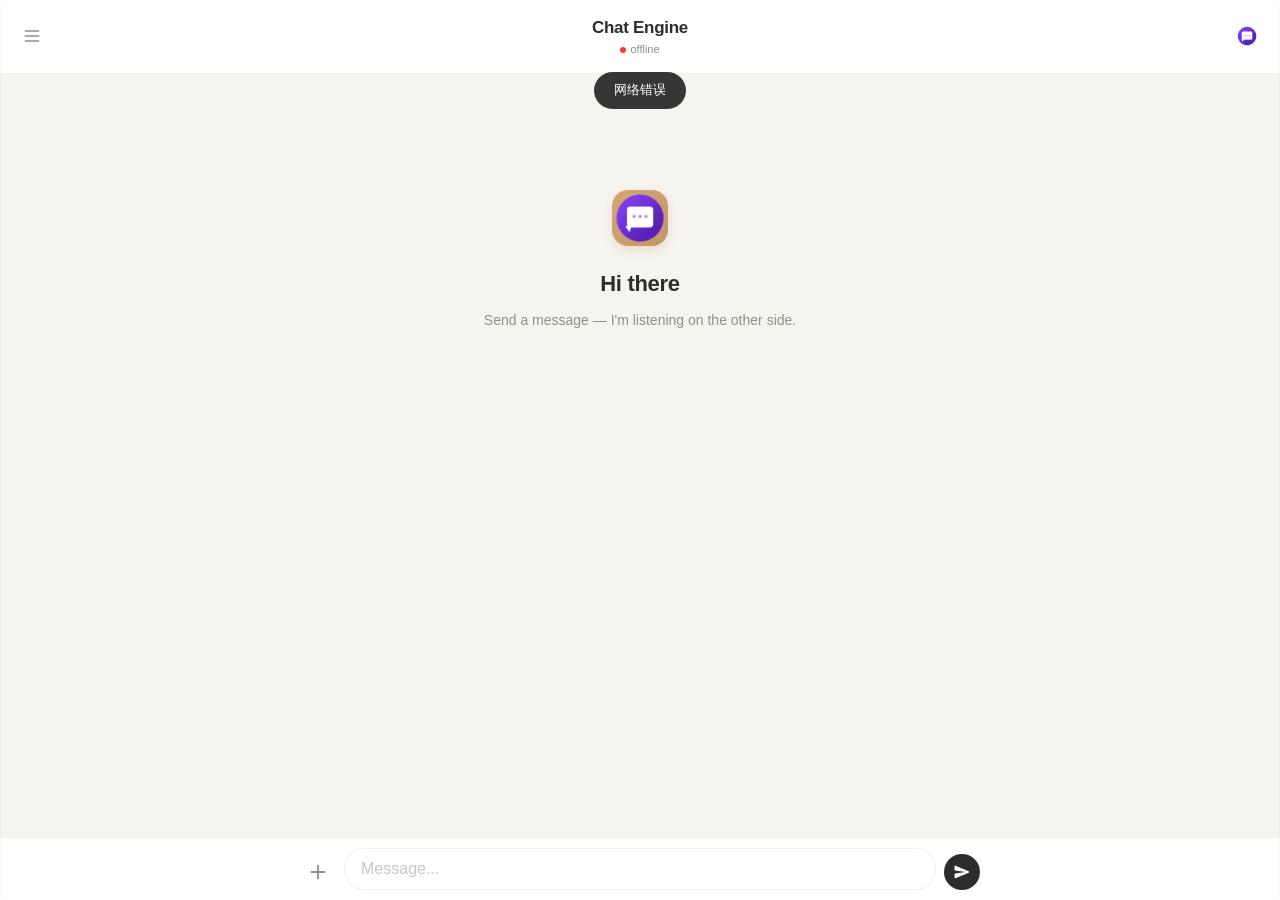
==== index.html @ cc0a8a28 "Chat Bridge: 统一记忆系统 + 双引擎聊天桥 - server.py: 双引擎(api/claude_mode) + 记忆引擎(embedding/向量召回/增量总结/边界推进) - me" ====
<!DOCTYPE html>
<html lang="zh-CN">

<head>
  <meta charset="UTF-8">
  <meta name="viewport" content="width=device-width, initial-scale=1.0, maximum-scale=1.0, user-scalable=0">
  <meta name="apple-mobile-web-app-capable" content="yes">
  <meta name="apple-mobile-web-app-status-bar-style" content="black-translucent">
  <title>Chat Engine</title>
  <link rel="apple-touch-icon" href="/logo.png">
  <link rel="icon" href="/logo.png" type="image/png">
  <link rel="apple-touch-icon" href="/logo.png">
  <style>
    :root {
      --bg: #f5f5f0;
      --surface: #ffffff;
      --border: rgba(0, 0, 0, 0.06);
      --text: #2d2d2d;
      --text-secondary: #8e8e93;
      --text-faint: #c7c7cc;
      --user-bubble: #d4a574;
      --user-text: #ffffff;
      --ai-bubble: #ffffff;
      --ai-text: #2d2d2d;
      --input-bg: #ffffff;
      --send-bg: #2d2d2d;
      --send-color: #ffffff;
      --shadow: 0 1px 3px rgba(0, 0, 0, 0.06);
      --radius: 20px;
      --font: -apple-system, BlinkMacSystemFont, "SF Pro Text", "Helvetica Neue", "PingFang SC", "Microsoft YaHei", sans-serif;
      --status-ok: #34c759;
      --status-off: #ff3b30;
      --menu-bg: rgba(255, 255, 255, 0.88);
    }

    [data-theme="dark"] {
      --bg: #0d0d15;
      --surface: #1a1a2e;
      --border: rgba(255, 255, 255, 0.08);
      --text: #f0f0f0;
      --text-secondary: #a0a0b0;
      --text-faint: #555570;
      --user-bubble: #4A4458;
      --user-text: #e0e0e0;
      --ai-bubble: #50378B;
      --ai-text: #ffffff;
      --input-bg: #1a1a2e;
      --send-bg: #50378B;
      --send-color: #ffffff;
      --shadow: 0 1px 3px rgba(0, 0, 0, 0.4);
      --status-ok: #a78bfa;
      --menu-bg: rgba(26, 26, 46, 0.85);
    }

    *,
    *::before,
    *::after {
      margin: 0;
      padding: 0;
      box-sizing: border-box;
    }

    ::-webkit-scrollbar {
      width: 0;
      height: 0;
    }

    html,
    body {
      height: 100%;
      overflow: hidden;
      background: var(--bg);
      color: var(--text);
      font-family: var(--font);
      font-size: 16px;
      line-height: 1.6;
      -webkit-font-smoothing: antialiased;
    }

    body {
      display: flex;
      flex-direction: column;
    }

    /* === TOP BAR === */
    .topbar {
      background: var(--surface);
      border-bottom: 0.5px solid var(--border);
      padding: 14px 16px;
      display: flex;
      align-items: center;
      gap: 12px;
      flex-shrink: 0;
      backdrop-filter: blur(20px);
    }

    .topbar-left,
    .topbar-right {
      display: flex;
      align-items: center;
      gap: 4px;
      min-width: 72px;
    }

    .topbar-right {
      justify-content: flex-end;
    }

    .topbar-center {
      flex: 1;
      text-align: center;
    }

    .topbar-title {
      font-size: 17px;
      font-weight: 600;
      letter-spacing: -0.3px;
    }

    .topbar-status {
      font-size: 11px;
      color: var(--text-secondary);
      display: flex;
      align-items: center;
      justify-content: center;
      gap: 4px;
    }

    .status-dot {
      width: 6px;
      height: 6px;
      border-radius: 50%;
      background: var(--status-ok);
      transition: background 0.3s;
    }

    .status-dot.offline {
      background: var(--status-off);
    }

    .topbar-btn {
      background: none;
      border: none;
      font-size: 18px;
      cursor: pointer;
      color: var(--text-secondary);
      padding: 6px;
      border-radius: 8px;
      transition: background 0.15s;
      display: flex;
      align-items: center;
      justify-content: center;
    }

    .topbar-btn:hover {
      background: var(--border);
    }

    /* === CHAT === */
    .chat-scroll {
      flex: 1;
      overflow-y: auto;
      padding: 16px 16px 108px;
      -webkit-overflow-scrolling: touch;
    }

    .chat-container {
      max-width: 680px;
      margin: 0 auto;
      display: flex;
      flex-direction: column;
      gap: 16px;
    }

    /* === MESSAGES === */
    .msg {
      display: flex;
      flex-direction: column;
      animation: fadeIn 0.25s ease;
    }

    .msg-user {
      align-items: flex-end;
    }

    .msg-ai {
      align-items: flex-start;
    }

    .msg-bubble {
      max-width: 82%;
      padding: 12px 16px;
      font-size: 15px;
      line-height: 1.65;
      word-break: break-word;
      white-space: pre-wrap;
    }

    .msg-user .msg-bubble {
      background: var(--user-bubble);
      color: var(--user-text);
      border-radius: var(--radius) var(--radius) 6px var(--radius);
      box-shadow: var(--shadow);
    }

    .msg-ai .msg-bubble {
      background: var(--ai-bubble);
      color: var(--ai-text);
      border-radius: var(--radius) var(--radius) var(--radius) 6px;
      box-shadow: var(--shadow);
    }

    .msg-ai .msg-bubble p {
      margin-bottom: 10px;
    }

    .msg-ai .msg-bubble p:last-child {
      margin-bottom: 0;
    }

    .msg-ai .msg-bubble code {
      background: rgba(0, 0, 0, 0.06);
      padding: 2px 6px;
      border-radius: 4px;
      font-size: 0.9em;
      font-family: "SF Mono", "Cascadia Code", "Fira Code", monospace;
    }

    .msg-ai .msg-bubble pre {
      background: rgba(0, 0, 0, 0.06);
      padding: 10px 14px;
      border-radius: 10px;
      overflow-x: auto;
      margin: 10px 0;
      font-size: 0.88em;
    }

    .msg-ai .msg-bubble pre code {
      background: none;
      padding: 0;
      font-size: inherit;
    }

    .msg-ai .msg-bubble a {
      color: var(--user-bubble);
      text-decoration: underline;
    }

    .msg-ai .msg-bubble strong {
      font-weight: 600;
    }

    .msg-ai .msg-bubble em {
      font-style: italic;
    }

    .msg-ai .msg-bubble del {
      opacity: 0.5;
    }

    .msg-ai .msg-bubble ul,
    .msg-ai .msg-bubble ol {
      margin: 6px 0;
      padding-left: 1.6em;
    }

    .msg-ai .msg-bubble li {
      margin: 2px 0;
    }

    .msg-ai .msg-bubble blockquote {
      border-left: 3px solid var(--text-faint);
      margin: 8px 0;
      padding: 4px 12px;
      color: var(--text-secondary);
    }

    .msg-ai .msg-bubble hr {
      border: none;
      border-top: 1px solid var(--border);
      margin: 12px 0;
    }

    [data-theme="dark"] .msg-ai .msg-bubble code,
    [data-theme="dark"] .msg-ai .msg-bubble pre {
      background: rgba(255, 255, 255, 0.06);
    }

    .msg-time {
      font-size: 11px;
      color: var(--text-faint);
      margin-top: 4px;
      padding: 0 4px;
    }

    .msg-proactive .msg-bubble {
      border-left: 3px solid var(--user-bubble);
    }

    /* === TYPING === */
    .typing {
      display: none;
      align-items: flex-start;
    }

    .typing.show {
      display: flex;
    }

    .typing-dots {
      background: var(--ai-bubble);
      border-radius: var(--radius);
      padding: 14px 20px;
      box-shadow: var(--shadow);
      display: flex;
      gap: 5px;
      align-items: center;
    }

    .typing-dot {
      width: 7px;
      height: 7px;
      background: var(--text-faint);
      border-radius: 50%;
      animation: bounce 1.2s ease-in-out infinite;
    }

    .typing-dot:nth-child(2) {
      animation-delay: 0.15s;
    }

    .typing-dot:nth-child(3) {
      animation-delay: 0.3s;
    }

    @keyframes bounce {

      0%,
      60%,
      100% {
        transform: translateY(0);
        opacity: 0.4;
      }

      30% {
        transform: translateY(-4px);
        opacity: 1;
      }
    }

    @keyframes fadeIn {
      from {
        opacity: 0;
        transform: translateY(6px);
      }

      to {
        opacity: 1;
        transform: translateY(0);
      }
    }

    /* === WELCOME === */
    .welcome {
      display: flex;
      flex-direction: column;
      align-items: center;
      justify-content: center;
      padding: 100px 20px 0;
      text-align: center;
    }

    .welcome-icon {
      width: 56px;
      height: 56px;
      background: linear-gradient(135deg, #d4a574, #c4956a);
      border-radius: 16px;
      display: flex;
      align-items: center;
      justify-content: center;
      margin-bottom: 20px;
      box-shadow: 0 4px 12px rgba(212, 165, 116, 0.3);
    }

    .welcome-icon svg {
      width: 28px;
      height: 28px;
      fill: #fff;
    }

    .welcome-title {
      font-size: 22px;
      font-weight: 600;
      margin-bottom: 8px;
      letter-spacing: -0.3px;
    }

    .welcome-hint {
      font-size: 14px;
      color: var(--text-secondary);
      line-height: 1.6;
    }

    /* === BOTTOM BAR === */
    .bottom-bar {
      position: fixed;
      bottom: 0;
      left: 0;
      right: 0;
      background: var(--surface);
      border-top: 0.5px solid var(--border);
      padding: 10px 12px;
      padding-bottom: max(10px, env(safe-area-inset-bottom));
      backdrop-filter: blur(20px);
    }

    .input-row {
      display: flex;
      align-items: flex-end;
      gap: 8px;
      max-width: 680px;
      margin: 0 auto;
    }

    .input-wrap {
      flex: 1;
      background: var(--input-bg);
      border: 1px solid var(--border);
      border-radius: 20px;
      padding: 8px 16px;
      display: flex;
      flex-direction: column;
    }

    .input-wrap textarea {
      flex: 1;
      background: transparent;
      color: var(--text);
      border: none;
      font-family: var(--font);
      font-size: 16px;
      line-height: 1.5;
      resize: none;
      min-height: 24px;
      max-height: 120px;
      outline: none;
    }

    .input-wrap textarea::placeholder {
      color: var(--text-faint);
    }

    /* Buttons in Input Row */
    .btn-plus,
    .btn-send {
      width: 36px;
      height: 36px;
      border-radius: 50%;
      border: none;
      cursor: pointer;
      display: flex;
      align-items: center;
      justify-content: center;
      flex-shrink: 0;
      transition: opacity 0.15s, transform 0.1s;
    }

    .btn-plus {
      background: none;
      color: var(--text-secondary);
    }

    .btn-plus:active {
      transform: scale(0.9);
    }

    .btn-send {
      background: var(--send-bg);
    }

    .btn-send:active {
      transform: scale(0.92);
    }

    .btn-send:disabled {
      opacity: 0.3;
    }

    .btn-send svg {
      width: 18px;
      height: 18px;
      fill: var(--send-color);
    }

    /* Image preview in input */
    .preview-box {
      display: none;
      position: relative;
      margin-bottom: 8px;
      width: max-content;
    }

    .preview-box img {
      max-height: 80px;
      border-radius: 10px;
      border: 1px solid var(--border);
      box-shadow: var(--shadow);
    }

    .preview-rm {
      position: absolute;
      top: -8px;
      right: -8px;
      background: var(--status-off);
      color: #fff;
      width: 22px;
      height: 22px;
      border-radius: 50%;
      font-size: 14px;
      display: flex;
      align-items: center;
      justify-content: center;
      cursor: pointer;
      font-weight: bold;
    }

    /* Image in message bubble */
    .msg-img {
      max-width: 100%;
      border-radius: 8px;
      margin-bottom: 8px;
      display: block;
      box-shadow: var(--shadow);
    }

    /* === TOAST === */
    .toast {
      position: fixed;
      top: 72px;
      left: 50%;
      transform: translateX(-50%);
      background: rgba(0, 0, 0, 0.78);
      color: #fff;
      padding: 8px 20px;
      border-radius: 20px;
      font-size: 13px;
      font-weight: 500;
      opacity: 0;
      transition: opacity 0.3s;
      pointer-events: none;
      z-index: 100;
      backdrop-filter: blur(8px);
    }

    .toast.show {
      opacity: 1;
    }

    @media (max-width: 480px) {
      .chat-scroll {
        padding: 12px 10px 108px;
      }

      .msg-bubble {
        max-width: 88%;
      }

      .bottom-bar {
        padding: 8px 10px;
        padding-bottom: max(8px, env(safe-area-inset-bottom));
      }
    }

    /* === LONG PRESS & CONTEXT MENU === */
    .msg-bubble {
      -webkit-user-select: none;
      user-select: none;
    }

    .msg-bubble a,
    .edit-area {
      -webkit-user-select: auto;
      user-select: auto;
    }

    @keyframes shake {

      0%,
      100% {
        transform: rotate(0deg);
      }

      20% {
        transform: rotate(-1.5deg);
      }

      40% {
        transform: rotate(1.5deg);
      }

      60% {
        transform: rotate(-1deg);
      }

      80% {
        transform: rotate(1deg);
      }
    }

    .msg-shaking .msg-bubble {
      animation: shake 0.4s ease;
    }

    .ctx-overlay {
      position: fixed;
      top: 0;
      left: 0;
      right: 0;
      bottom: 0;
      background: rgba(0, 0, 0, 0.3);
      backdrop-filter: blur(8px);
      -webkit-backdrop-filter: blur(8px);
      z-index: 500;
      animation: fadeIn 0.2s ease;
    }

    .ctx-menu {
      position: fixed;
      z-index: 501;
      background: var(--menu-bg);
      border-radius: 14px;
      box-shadow: 0 8px 40px rgba(0, 0, 0, 0.25);
      overflow: hidden;
      min-width: 160px;
      animation: ctxPopIn 0.2s ease;
      backdrop-filter: blur(20px);
      -webkit-backdrop-filter: blur(20px);
    }

    @keyframes ctxPopIn {
      from {
        opacity: 0;
        transform: scale(0.9);
      }

      to {
        opacity: 1;
        transform: scale(1);
      }
    }

    .ctx-menu-item {
      padding: 14px 20px;
      font-size: 15px;
      color: var(--text);
      cursor: pointer;
      display: flex;
      align-items: center;
      gap: 12px;
      border-bottom: 0.5px solid var(--border);
      transition: background 0.1s;
    }

    .ctx-menu-item:last-child {
      border-bottom: none;
    }

    .ctx-menu-item:active {
      background: var(--border);
    }

    .ctx-menu-item.destructive {
      color: #ff3b30;
    }

    .ctx-menu-item .ctx-icon {
      display: none;
    }

    /* === INLINE EDIT === */
    .msg-editing .msg-bubble {
      padding: 0;
      background: transparent !important;
      box-shadow: none !important;
      max-width: 88%;
    }

    .edit-area {
      width: 100%;
      background: var(--input-bg);
      border: 2px solid var(--ai-bubble);
      border-radius: 14px;
      padding: 10px 14px;
      font-family: var(--font);
      font-size: 15px;
      color: var(--text);
      resize: none;
      outline: none;
      min-height: 48px;
      line-height: 1.5;
    }

    .edit-actions {
      display: flex;
      gap: 8px;
      margin-top: 8px;
      justify-content: flex-end;
    }

    .edit-actions button {
      padding: 7px 18px;
      border-radius: 16px;
      border: none;
      font-size: 13px;
      font-weight: 600;
      cursor: pointer;
      transition: opacity 0.15s;
    }

    .edit-actions button:active {
      opacity: 0.7;
    }

    .edit-btn-save {
      background: var(--ai-bubble);
      color: #fff;
    }

    .edit-btn-cancel {
      background: var(--border);
      color: var(--text);
    }

    /* === DELETE ANIMATION === */
    .msg-deleting {
      animation: msgDelete 0.3s ease forwards;
      pointer-events: none;
    }

    @keyframes msgDelete {
      to {
        opacity: 0;
        transform: translateX(-30px) scale(0.95);
        max-height: 0;
        margin: 0;
        padding: 0;
        overflow: hidden;
      }
    }

    /* === DARK MODE OVERRIDES FOR PURPLE THEME === */
    [data-theme="dark"] .welcome-icon {
      background: linear-gradient(135deg, #7c3aed, #5b21b6);
      box-shadow: 0 4px 12px rgba(124, 58, 237, 0.3);
    }

    [data-theme="dark"] #notify-banner {
      background: var(--ai-bubble);
      box-shadow: 0 4px 16px rgba(124, 58, 237, 0.4);
    }

    [data-theme="dark"] .msg-proactive .msg-bubble {
      border-left-color: #a78bfa;
    }

    /* === 抽屉 / 弹层 === */
    .drawer-mask {
      position: fixed; inset: 0; background: rgba(0,0,0,0.35);
      opacity: 0; visibility: hidden; transition: opacity 0.25s;
      z-index: 300;
    }
    .sheet-mask {
      position: fixed; inset: 0; background: rgba(0,0,0,0.35);
      opacity: 0; visibility: hidden; transition: opacity 0.25s;
      z-index: 310;
    }
    .drawer-mask.show, .sheet-mask.show { opacity: 1; visibility: visible; }

    .drawer {
      position: fixed; top: 0; bottom: 0; width: 78%; max-width: 320px;
      background: var(--surface); z-index: 301;
      display: flex; flex-direction: column;
      transition: transform 0.28s ease;
      box-shadow: var(--shadow);
    }
    .drawer-left { left: 0; transform: translateX(-100%); }
    .drawer-left.show { transform: translateX(0); }
    .drawer-right { right: 0; transform: translateX(100%); padding: 16px; overflow-y: auto; }
    .drawer-right.show { transform: translateX(0); }

    .drawer-header {
      display: flex; align-items: center; gap: 8px;
      padding: 14px 12px; border-bottom: 0.5px solid var(--border);
    }
    .drawer-select {
      flex: 1; padding: 8px 10px; border-radius: 10px; border: none;
      background: var(--bg); color: var(--text); font-size: 14px;
    }
    .drawer-icon-btn {
      background: var(--bg); border: none; border-radius: 8px; padding: 6px;
      color: var(--text-secondary); cursor: pointer; display: flex; align-items: center;
    }
    .drawer-list { flex: 1; overflow-y: auto; padding: 4px 0; }
    .session-item {
      display: flex; align-items: center; gap: 10px; padding: 10px 12px;
      cursor: pointer; border-radius: 10px; margin: 2px 6px;
    }
    .session-item:hover { background: var(--bg); }
    .session-item.active { background: var(--bg); }
    .session-item img { width: 40px; height: 40px; border-radius: 50%; object-fit: cover; flex-shrink: 0; }
    .session-item-text { flex: 1; min-width: 0; }
    .session-item-name { font-size: 14px; font-weight: 600; }
    .session-kebab {
      background: none; border: none; color: var(--text-faint); cursor: pointer;
      padding: 6px 2px; flex-shrink: 0; display: flex; align-items: center;
      font-size: 18px; letter-spacing: 1px; line-height: 1;
    }
    .session-kebab:active { color: var(--text); }
    .action-sheet-mask {
      position: fixed; inset: 0; background: rgba(0,0,0,0.4);
      z-index: 600; opacity: 0; visibility: hidden; transition: opacity 0.2s;
    }
    .action-sheet-mask.show { opacity: 1; visibility: visible; }
    .action-sheet {
      position: fixed; left: 10px; right: 10px; bottom: 10px;
      z-index: 601; transform: translateY(100%); transition: transform 0.28s ease;
      pointer-events: none;
    }
    .action-sheet.show { transform: translateY(0); pointer-events: auto; }
    .action-sheet-group {
      background: var(--menu-bg); backdrop-filter: blur(20px); -webkit-backdrop-filter: blur(20px);
      border-radius: 14px; overflow: hidden; margin-bottom: 8px;
    }
    .action-sheet-item {
      padding: 16px; text-align: center; font-size: 17px; cursor: pointer;
      color: var(--text); border-bottom: 0.5px solid var(--border);
    }
    .action-sheet-item:last-child { border-bottom: none; }
    .action-sheet-item:active { background: var(--border); }
    .action-sheet-item.destructive { color: #ff3b30; }
    .action-sheet-cancel {
      background: var(--surface); border-radius: 14px;
      padding: 16px; text-align: center; font-size: 17px; font-weight: 600;
      cursor: pointer; color: var(--text);
    }
    .action-sheet-cancel:active { background: var(--border); }
    .session-item-preview { font-size: 12px; color: var(--text-secondary); white-space: nowrap; overflow: hidden; text-overflow: ellipsis; }
    .drawer-footer {
      display: flex; gap: 8px; padding: 12px; border-top: 0.5px solid var(--border);
    }

    .drawer-right-header {
      display: flex; align-items: center; gap: 10px; padding-bottom: 14px;
      border-bottom: 0.5px solid var(--border); margin-bottom: 8px;
    }
    .drawer-right-header img { width: 44px; height: 44px; border-radius: 50%; object-fit: cover; }
    .rp-name { flex: 1; font-size: 16px; font-weight: 600; }

    .drawer-section-title {
      font-size: 12px; color: var(--text-secondary); margin: 14px 4px 4px;
    }
    .drawer-row {
      display: flex; align-items: center; justify-content: space-between;
      padding: 12px 10px; border-radius: 10px; cursor: pointer; font-size: 14px;
    }
    .drawer-row:hover { background: var(--bg); }
    .drawer-row-val { color: var(--text-secondary); font-size: 13px; max-width: 140px; white-space: nowrap; overflow: hidden; text-overflow: ellipsis; }

    .sheet {
      position: fixed; left: 0; right: 0; bottom: 0; max-height: 75vh;
      background: var(--surface); border-radius: 20px 20px 0 0;
      z-index: 312; padding: 10px 18px 22px;
      transform: translateY(100%); transition: transform 0.28s ease;
      display: flex; flex-direction: column; overflow: hidden;
    }
    .sheet.show { transform: translateY(0); }
    .sheet-handle { width: 36px; height: 4px; background: var(--border); border-radius: 4px; margin: 4px auto 12px; }
    .sheet-title { font-size: 15px; font-weight: 600; margin-bottom: 10px; }
    .sheet-list { overflow-y: auto; flex: 1; }
    .sheet-option {
      display: flex; align-items: center; justify-content: space-between;
      padding: 12px 8px; border-radius: 10px; cursor: pointer;
    }
    .sheet-option:hover { background: var(--bg); }
    .sheet-option.selected { background: var(--bg); color: var(--user-bubble); font-weight: 600; }
    .sheet-option-name { display: flex; align-items: center; gap: 10px; }
    .sheet-option-name img {
      width: 32px; height: 32px; border-radius: 50%; object-fit: cover;
      pointer-events: none; -webkit-touch-callout: none; -webkit-user-drag: none; user-select: none;
    }
    .sheet-edit-pencil {
      background: none; border: none; color: var(--text-secondary); cursor: pointer; padding: 6px;
    }
    .sheet-new-btn {
      margin-top: 10px; padding: 10px; border: none; border-radius: 12px;
      background: var(--bg); color: var(--text); font-size: 14px; cursor: pointer;
    }
    .sheet-input, .sheet-textarea {
      width: 100%; border: 1px solid var(--border); border-radius: 10px; padding: 10px;
      background: var(--input-bg); color: var(--text); font-size: 14px; margin-bottom: 10px;
      font-family: var(--font);
    }
    .sheet-textarea { min-height: 140px; resize: vertical; flex: 1; }
    .sheet-edit-actions { display: flex; gap: 10px; margin-top: 10px; }
    .sheet-edit-actions button { flex: 1; padding: 10px; border-radius: 10px; border: none; font-size: 14px; cursor: pointer; }
    .sheet-section-label { font-size: 12px; color: var(--text-secondary); margin: 8px 0 4px; }
  </style>
</head>

<body>

  <div class="topbar">
    <div class="topbar-left">
      <button class="topbar-btn" id="btn-drawer-left" title="会话列表">
        <svg viewBox="0 0 24 24" width="20" height="20" fill="none" stroke="currentColor" stroke-width="1.8" stroke-linecap="round">
          <line x1="4" y1="6" x2="20" y2="6"/><line x1="4" y1="12" x2="20" y2="12"/><line x1="4" y1="18" x2="20" y2="18"/>
        </svg>
      </button>
    </div>
    <div class="topbar-center">
      <div class="topbar-title" id="topbar-title">Chat Engine</div>
      <div class="topbar-status">
        <span class="status-dot" id="status-dot"></span>
        <span id="status-text">connecting...</span>
      </div>
    </div>
    <div class="topbar-right">
      <button class="topbar-btn" id="btn-drawer-right" title="设置">
        <img id="topbar-avatar" src="/logo.png" style="width:22px;height:22px;border-radius:50%;object-fit:cover;">
      </button>
    </div>
  </div>

  <div class="chat-scroll" id="chat-scroll">
    <div class="chat-container" id="chat">
      <div class="welcome" id="welcome">
        <div class="welcome-icon">
          <img src="/logo.png" style="width:56px;height:56px;border-radius:16px;">
        </div>
        <div class="welcome-title">Hi there</div>
        <div class="welcome-hint">Send a message — I'm listening on the other side.</div>
      </div>
    </div>
    <div class="msg typing" id="typing">
      <div class="typing-dots">
        <div class="typing-dot"></div>
        <div class="typing-dot"></div>
        <div class="typing-dot"></div>
      </div>
    </div>
  </div>

  <div class="bottom-bar">
    <div class="input-row">
      <button class="btn-plus" id="btn-image" title="发送图片">
        <svg viewBox="0 0 24 24" width="22" height="22" fill="none" stroke="currentColor" stroke-width="2" stroke-linecap="round">
          <line x1="12" y1="5" x2="12" y2="19"/><line x1="5" y1="12" x2="19" y2="12"/>
        </svg>
      </button>
      <input type="file" id="file-upload" accept="image/*" style="display:none;">

      <div class="input-wrap">
        <div class="preview-box" id="preview-box">
          <img id="preview-img" src="">
          <div class="preview-rm" id="btn-rm-img">&times;</div>
        </div>
        <textarea id="input" placeholder="Message..." rows="1"></textarea>
      </div>

      <button class="btn-send" id="btn-send" title="Send">
        <svg viewBox="0 0 24 24">
          <path d="M3.4 20.4l17.45-7.48a1 1 0 000-1.84L3.4 3.6a.993.993 0 00-1.39.91L2 9.12c0 .5.37.93.87.99L17 12 2.87 13.88c-.5.07-.87.5-.87 1l.01 4.61c0 .71.73 1.2 1.39.91z"/>
        </svg>
      </button>
    </div>
  </div>

  <!-- New message notification banner... -->
  <div id="notify-banner" style="
  display:none; position:fixed; top:60px; left:50%; transform:translateX(-50%);
  background:var(--user-bubble); color:#fff;
  padding:10px 24px; border-radius:24px;
  font-size:14px; font-weight:500;
  box-shadow:0 4px 16px rgba(212,165,116,0.4);
  z-index:200; cursor:pointer;
  animation: fadeIn 0.25s ease;
" onclick="this.style.display='none'; document.getElementById('chat-scroll').scrollTop=999999;">
    New message ↓
  </div>

  <div class="toast" id="toast"></div>

  <!-- ============ 左侧抽屉：会话列表 ============ -->
  <div class="drawer-mask" id="mask-left"></div>
  <div class="drawer drawer-left" id="drawer-left">
    <div class="drawer-header">
      <select id="session-filter" class="drawer-select"></select>
      <button class="drawer-icon-btn" id="btn-new-session" title="新建会话">
        <svg viewBox="0 0 24 24" width="20" height="20" fill="none" stroke="currentColor" stroke-width="1.8" stroke-linecap="round"><line x1="12" y1="5" x2="12" y2="19"/><line x1="5" y1="12" x2="19" y2="12"/></svg>
      </button>
    </div>
    <div class="drawer-list" id="session-list"></div>
    <div class="drawer-footer">
      <button class="topbar-btn" id="btn-mode" title="切换模式">
        <svg id="mode-icon-api" viewBox="0 0 24 24" width="20" height="20" fill="currentColor">
          <path d="M20 18c1.1 0 2-.9 2-2V6c0-1.1-.9-2-2-2H4c-1.1 0-2 .9-2 2v10c0 1.1.9 2 2 2H0v2h24v-2h-4zM4 6h16v10H4V6z"/>
        </svg>
        <svg id="mode-icon-cli" viewBox="0 0 24 24" width="20" height="20" fill="currentColor" style="display:none;">
          <path d="M20 4H4c-1.1 0-2 .9-2 2v12c0 1.1.9 2 2 2h16c1.1 0 2-.9 2-2V6c0-1.1-.9-2-2-2zm0 14H4V8h16v12zm-2-1h-6v-2h6v2zM7.5 17l-1.41-1.41L8.67 13l-2.59-2.59L7.5 9l4 4-4 4z"/>
        </svg>
      </button>
      <button class="topbar-btn" id="btn-char-manage" title="角色管理">
        <svg viewBox="0 0 24 24" width="20" height="20" fill="none" stroke="currentColor" stroke-width="1.8" stroke-linecap="round">
          <circle cx="12" cy="8" r="4"/><path d="M4 20c0-4 4-6 8-6s8 2 8 6"/>
        </svg>
      </button>
      <button class="topbar-btn" id="btn-clear" title="清空当前对话" style="margin-left:auto;">
        <svg viewBox="0 0 24 24" width="20" height="20" fill="none" stroke="currentColor" stroke-width="1.8" stroke-linecap="round">
          <path d="M3 6h18M8 6V4a2 2 0 012-2h4a2 2 0 012 2v2m3 0v14a2 2 0 01-2 2H7a2 2 0 01-2-2V6h14"/>
        </svg>
      </button>
    </div>
  </div>

  <!-- ============ 右侧抽屉：设置 ============ -->
  <div class="drawer-mask" id="mask-right"></div>
  <div class="drawer drawer-right" id="drawer-right">
    <div class="drawer-right-header">
      <img id="rp-avatar" src="/logo.png">
      <div class="rp-name" id="rp-name">迟宴舟</div>
      <button class="drawer-icon-btn" id="btn-new-same-char" title="新建同角色会话">
        <svg viewBox="0 0 24 24" width="18" height="18" fill="none" stroke="currentColor" stroke-width="1.8" stroke-linecap="round"><line x1="12" y1="5" x2="12" y2="19"/><line x1="5" y1="12" x2="19" y2="12"/></svg>
      </button>
    </div>
    <div class="drawer-section-title">聊天设定</div>
    <div class="drawer-row" id="row-world" data-cat="world"><span>世界设定</span><span class="drawer-row-val" id="val-world">无</span></div>
    <div class="drawer-row" id="row-user" data-cat="user"><span>用户设定</span><span class="drawer-row-val" id="val-user">无</span></div>
    <div class="drawer-section-title">高级</div>
    <div class="drawer-row" id="row-preset" data-cat="preset"><span>预设</span><span class="drawer-row-val" id="val-preset">未应用</span></div>
    <div class="drawer-row" id="row-theme" data-cat="theme"><span>主题</span><span class="drawer-row-val" id="val-theme">浅色</span></div>
    <div class="drawer-row" id="row-memory"><span>记忆管理</span><span class="drawer-row-val" style="font-size:11px;opacity:0.5;">查看 / 总结 / 编辑</span></div>
    <div class="drawer-row" id="row-debug"><span>调试日志</span><span class="drawer-row-val" style="font-size:11px;opacity:0.5;">上次请求</span></div>
  </div>

  <!-- ============ 底部弹层：选择/编辑 ============ -->
  <div class="sheet-mask" id="mask-sheet"></div>
  <div class="sheet" id="sheet-select">
    <div class="sheet-handle"></div>
    <div class="sheet-title" id="sheet-title">选择</div>
    <div class="sheet-list" id="sheet-list"></div>
    <button class="sheet-new-btn" id="sheet-new-btn">+ 新建</button>
  </div>

  <div class="sheet-mask" id="mask-edit"></div>
  <div class="sheet" id="sheet-edit">
    <div class="sheet-handle"></div>
    <div class="sheet-title">编辑</div>
    <input type="text" id="edit-name" class="sheet-input" placeholder="名称">
    <div id="edit-avatar-row" style="display:none;">
      <img id="edit-avatar-preview" src="/logo.png" style="width:56px;height:56px;border-radius:50%;object-fit:cover;margin:8px 0;">
      <input type="file" id="edit-avatar-file" accept="image/*">
    </div>
    <textarea id="edit-content" class="sheet-textarea" placeholder="内容..."></textarea>
    <div class="sheet-edit-actions">
      <button class="edit-btn-cancel" id="edit-delete-btn">删除</button>
      <button class="edit-btn-save" id="edit-save-btn">保存</button>
    </div>
  </div>

  <div class="sheet-mask" id="mask-preset-edit"></div>
  <div class="sheet" id="sheet-preset-edit" style="max-height:90vh;">
    <div class="sheet-handle"></div>
    <div class="sheet-title">编辑预设</div>
    <input type="text" id="preset-name" class="sheet-input" placeholder="预设名称">
    <div style="overflow-y:auto;flex:1;padding:0 4px;">
      <div class="sheet-section-label">主提示词 (main)</div>
      <div style="display:flex;gap:8px;align-items:center;">
        <select id="preset-main-sel" class="sheet-input" style="flex:1;margin:0;"></select>
        <button class="sheet-edit-pencil" data-slot="main" title="编辑/新建">+ /✎</button>
      </div>
      <div class="sheet-section-label">文风 (style)</div>
      <div style="display:flex;gap:8px;align-items:center;">
        <select id="preset-style-sel" class="sheet-input" style="flex:1;margin:0;"></select>
        <button class="sheet-edit-pencil" data-slot="style" title="编辑/新建">+ /✎</button>
      </div>
      <div class="sheet-section-label">后续提示词 (post)</div>
      <div style="display:flex;gap:8px;align-items:center;">
        <select id="preset-post-sel" class="sheet-input" style="flex:1;margin:0;"></select>
        <button class="sheet-edit-pencil" data-slot="post" title="编辑/新建">+ /✎</button>
      </div>
    </div>
    <div class="sheet-edit-actions">
      <button class="edit-btn-cancel" id="preset-delete-btn">删除</button>
      <button class="edit-btn-save" id="preset-save-btn">保存</button>
    </div>
  </div>

  <script>
    const API = location.origin;
    let messages = [];
    let lastCount = 0;
    let sending = false;
    let connected = false;
    let pendingImageBase64 = null;
    let pageVisible = true;
    let originalTitle = 'Chat Engine';
    let titleFlashTimer = null;
    let wakeLock = null;
    let typingFromServer = false;
    let currentSessionId = localStorage.getItem('session_id') || 'default';
    function sid() { return 'session_id=' + encodeURIComponent(currentSessionId); }
    function withSid(url) { return url + (url.includes('?') ? '&' : '?') + sid(); }

    let isGenerating = false;
    const iconSend = '<svg viewBox="0 0 24 24"><path d="M3.4 20.4l17.45-7.48a1 1 0 000-1.84L3.4 3.6a.993.993 0 00-1.39.91L2 9.12c0 .5.37.93.87.99L17 12 2.87 13.88c-.5.07-.87.5-.87 1l.01 4.61c0 .71.73 1.2 1.39.91z"/></svg>';
    const iconStop = '<svg viewBox="0 0 24 24" width="16" height="16" fill="currentColor"><rect x="4" y="4" width="16" height="16" rx="3"/></svg>';

    function setGeneratingState(gen) {
      isGenerating = gen;
      const btn = $('btn-send');
      const input = $('input');
      if (gen) {
        btn.innerHTML = iconStop;
        btn.style.background = 'var(--status-off)'; // 变成红色警示框表示中止
        input.disabled = true;
        input.placeholder = "等待回复中...";
        startPolling(); // 开始轮询
      } else {
        btn.innerHTML = iconSend;
        btn.style.background = 'var(--send-bg)';
        input.disabled = false;
        input.placeholder = "Message...";
        $('typing').classList.remove('show');
        stopPolling(); // 彻底掐断轮询
      }
    }
    
    // 增加移动端识别
    const isMobile = /iPhone|iPad|iPod|Android/i.test(navigator.userAgent);

    const $ = id => document.getElementById(id);

    function escHtml(s) {
      const d = document.createElement('div');
      d.textContent = s;
      return d.innerHTML;
    }

    function renderMarkdown(text) {
      let html = escHtml(text);
      html = html.replace(/```(\w*)\n?([\s\S]*?)```/g, function (m, lang, code) { return '\x00PRE\x00' + code.trim() + '\x00/PRE\x00'; });
      html = html.replace(/`([^`]+)`/g, '\x00CODE\x00$1\x00/CODE\x00');
      html = html.replace(/~~([^~]+)~~/g, '<del>$1</del>');
      html = html.replace(/\*\*([^*]+)\*\*/g, '<strong>$1</strong>');
      html = html.replace(/(?<!\*)\*([^*]+)\*(?!\*)/g, '<em>$1</em>');
      html = html.replace(/\[([^\]]+)\]\(([^)]+)\)/g, '<a href="$2" target="_blank" rel="noopener">$1</a>');
      html = html.replace(/(?<!href="|">)(https?:\/\/[^\s<]+)/g, '<a href="$1" target="_blank" rel="noopener">$1</a>');
      html = html.replace(/^([-*]){3,}\s*$/gm, '<hr>');
      html = html.replace(/\x00PRE\x00([\s\S]*?)\x00\/PRE\x00/g, '<pre><code>$1</code></pre>');
      html = html.replace(/\x00CODE\x00([\s\S]*?)\x00\/CODE\x00/g, '<code>$1</code>');

      const codeBlockRe = /(<pre><code>[\s\S]*?<\/code><\/pre>)/g;
      const segments = html.split(codeBlockRe);
      let out = '';
      for (let s = 0; s < segments.length; s++) {
        if (segments[s].startsWith('<pre><code>')) { out += segments[s]; continue; }
        const lines = segments[s].split('\n');
        let buf = '', inUl = false, inOl = false, inBq = false;
        for (let li = 0; li < lines.length; li++) {
          const line = lines[li];
          const ulMatch = line.match(/^[\-\*]\s+(.+)/);
          const olMatch = line.match(/^\d+\.\s+(.+)/);
          const bqMatch = line.match(/^&gt;\s?(.*)/);
          const isBlank = line === '';
          if (!ulMatch && !isBlank && inUl) { buf += '</ul>'; inUl = false; }
          if (!olMatch && !isBlank && inOl) { buf += '</ol>'; inOl = false; }
          if (!bqMatch && !isBlank && inBq) { buf += '</blockquote>'; inBq = false; }
          if (ulMatch) {
            if (!inUl) { buf += '<ul>'; inUl = true; }
            buf += '<li>' + ulMatch[1] + '</li>';
          } else if (olMatch) {
            if (!inOl) { buf += '<ol>'; inOl = true; }
            buf += '<li>' + olMatch[1] + '</li>';
          } else if (bqMatch) {
            if (!inBq) { buf += '<blockquote>'; inBq = true; }
            buf += bqMatch[1] + '<br>';
          } else if (isBlank) {
            if (!inUl && !inOl && !inBq) buf += '<br>';
          } else {
            buf += line + '<br>';
          }
        }
        if (inUl) buf += '</ul>';
        if (inOl) buf += '</ol>';
        if (inBq) buf += '</blockquote>';
        out += buf;
      }
      out = out.replace(/<br>(<\/?(?:ul|ol|li|blockquote|pre|hr))/g, '$1');
      return out;
    }

    let typewriterActive = null;
    function typewriterFinish() {
      if (!typewriterActive) return;
      clearInterval(typewriterActive.timer);
      typewriterActive.el.innerHTML = typewriterActive.fullHtml;
      const cb = typewriterActive.onDone;
      typewriterActive = null;
      if (cb) cb();
    }

    function typewriterReveal(bubbleEl, fullHtml, onDone) {
      if (typewriterActive) typewriterFinish();
      const tokens = [];
      const re = /(<[^>]+>)|([^<])/g;
      let m;
      while ((m = re.exec(fullHtml)) !== null) {
        if (m[1]) tokens.push({ tag: true, v: m[1] });
        else tokens.push({ tag: false, v: m[2] });
      }
      bubbleEl.innerHTML = '';
      let idx = 0;
      const state = {
        el: bubbleEl, fullHtml, onDone,
        timer: setInterval(() => {
          if (idx >= tokens.length) { typewriterFinish(); return; }
          let added = 0;
          while (idx < tokens.length && added < 3) {
            const t = tokens[idx++];
            if (t.tag) {
              bubbleEl.innerHTML = fullHtml.substring(0, getHtmlOffset(tokens, idx));
            } else {
              added++;
              bubbleEl.innerHTML = fullHtml.substring(0, getHtmlOffset(tokens, idx));
            }
          }
          scrollToBottom(false);
        }, 18)
      };
      typewriterActive = state;
    }

    function getHtmlOffset(tokens, upTo) {
      let len = 0;
      for (let i = 0; i < upTo && i < tokens.length; i++) len += tokens[i].v.length;
      return len;
    }

    function formatTime(ts) {
      if (!ts) return '';
      try {
        const d = new Date(ts);
        const now = new Date();
        const time = d.toLocaleTimeString('zh-CN', { hour: '2-digit', minute: '2-digit' });
        if (d.toDateString() !== now.toDateString()) {
          return d.toLocaleDateString('zh-CN', { month: 'numeric', day: 'numeric' }) + ' ' + time;
        }
        return time;
      } catch (e) { return ''; }
    }

    function scrollToBottom(force) {
      requestAnimationFrame(() => {
        const el = $('chat-scroll');
        const dist = el.scrollHeight - (el.scrollTop + el.clientHeight);
        if (force || dist < 300) {
          el.scrollTop = el.scrollHeight;
        }
      });
    }

    function renderMessages() {
      const chat = $('chat');
      const welcome = $('welcome');
      if (messages.length === 0) {
        welcome.style.display = '';
        chat.querySelectorAll('.msg').forEach(el => el.remove());
        $('typing').classList.remove('show');
        return;
      }
      welcome.style.display = 'none';

      const existing = chat.querySelectorAll('.msg');
      if (existing.length > messages.length) {
        chat.querySelectorAll('.msg').forEach(el => el.remove());
      }
      const startFrom = chat.querySelectorAll('.msg').length;

      for (let i = startFrom; i < messages.length; i++) {
        const m = messages[i];
        const div = document.createElement('div');
        const isUser = m.role === 'user';
        div.className = 'msg msg-' + (isUser ? 'user' : 'ai');
        div.dataset.msgIndex = i;
        if (m.proactive) div.classList.add('msg-proactive');

        let contentHtml = '';
        if (m.image) contentHtml += '<img src="' + m.image + '" class="msg-img">';
        contentHtml += isUser ? escHtml(m.text) : renderMarkdown(m.text);
        const isNewAiMsg = !isUser && i === messages.length - 1 && startFrom > 0;
        div.innerHTML =
          '<div class="msg-bubble">' + (isNewAiMsg ? '' : contentHtml) + '</div>' +
          '<div class="msg-time">' + formatTime(m.ts) + '</div>';
        chat.appendChild(div);

        if (isNewAiMsg) {
          const bubble = div.querySelector('.msg-bubble');
          typewriterReveal(bubble, contentHtml, null);
        }
      }

      if (messages.length > lastCount) {
        lastCount = messages.length;
        scrollToBottom(true);
      }
    }

    let _fetchingMessages = false;
    async function fetchMessages() {
      if (_fetchingMessages) return;
      _fetchingMessages = true;
      try {
        const r = await fetch(withSid(API + '/api/messages'));
        if (!r.ok) { setStatus(false); return; }
        setStatus(true);
        const data = await r.json();
        if (JSON.stringify(data) !== JSON.stringify(messages)) {
          messages = data;
          renderMessages();
        }
      } catch (e) { setStatus(false); }
      finally { _fetchingMessages = false; }
    }

    function setStatus(ok) {
      connected = ok;
      $('status-dot').classList.toggle('offline', !ok);
      $('status-text').textContent = ok ? 'online' : 'offline';
    }

    async function doSubmit() {
      // 1. 如果当前正在生成，点击按钮就执行【中断】逻辑
      if (isGenerating) {
        try { await fetch(withSid(API + '/api/interrupt'), { method: 'POST' }); } catch(e){}
        setGeneratingState(false);
        return;
      }

      // 2. 正常的发送逻辑
      const input = $('input');
      const text = input.value.trim();
      if ((!text && !pendingImageBase64) || sending) return;

      sending = true;
      setGeneratingState(true); // 进入锁死等待状态
      $('typing').classList.add('show');

      const payload = { text: text };
      if (pendingImageBase64) payload.image = pendingImageBase64;
      if (window.getSessionBinding) payload.config = window.getSessionBinding();

      input.value = '';
      input.style.height = 'auto';
      pendingImageBase64 = null;
      $('preview-box').style.display = 'none';
      $('preview-img').src = '';

      try {
        const r = await fetch(withSid(API + '/api/submit'), {
          method: 'POST',
          headers: { 'Content-Type': 'application/json' },
          body: JSON.stringify(payload)
        });
        const data = await r.json();
        if (data.ok) {
          await fetchMessages();
        } else {
          showToast('Failed: ' + (data.error || ''));
          setGeneratingState(false); // 失败直接恢复
        }
      } catch (e) {
        showToast('Cannot connect');
        setGeneratingState(false);   // 断网直接恢复
      }

      sending = false;
    }

    function showToast(msg) {
      const t = $('toast');
      t.textContent = msg;
      t.classList.add('show');
      setTimeout(() => t.classList.remove('show'), 2500);
    }

    // Input auto-resize
    $('input').addEventListener('input', function () {
      this.style.height = 'auto';
      this.style.height = Math.min(this.scrollHeight, 120) + 'px';
    });

    // ====== ⭐️ 完美解决换行交互的核心改动 ⭐️ ======
    $('input').addEventListener('keydown', function (e) {
      // 如果按下了回车，且没有按Shift，且不是在手机等移动设备上
      if (e.key === 'Enter' && !e.shiftKey && !isMobile) {
        e.preventDefault(); // 阻止原生的换行
        doSubmit();         // 电脑端直接发送
      }
      // 如果是手机端（isMobile=true），代码什么都不拦截，原生的换行行为会自然留在那！
    });

    $('btn-send').addEventListener('click', doSubmit);

    $('btn-clear').addEventListener('click', async function () {
      if (!confirm('Clear all messages?')) return;
      try {
        await fetch(withSid(API + '/api/clear'), { method: 'POST' });
        messages = [];
        lastCount = 0;
        $('chat').querySelectorAll('.msg').forEach(el => el.remove());
        $('welcome').style.display = '';
        $('typing').classList.remove('show');
      } catch (e) { showToast('Failed'); }
    });

    function setTheme(mode) {
      if (mode === 'dark') {
        document.documentElement.setAttribute('data-theme', 'dark');
        localStorage.setItem('chat-theme', 'dark');
      } else {
        document.documentElement.removeAttribute('data-theme');
        localStorage.setItem('chat-theme', 'light');
      }
      const v = $('val-theme'); if (v) v.textContent = mode === 'dark' ? '深色' : '浅色';
    }
    (function () {
      const saved = localStorage.getItem('chat-theme');
      if (saved === 'dark') document.documentElement.setAttribute('data-theme', 'dark');
    })();

    async function requestWakeLock() {
      try {
        if ('wakeLock' in navigator) {
          wakeLock = await navigator.wakeLock.request('screen');
          wakeLock.addEventListener('release', () => { wakeLock = null; });
        }
      } catch (e) { }
    }
    requestWakeLock();
    document.addEventListener('visibilitychange', () => {
      pageVisible = !document.hidden;
      if (pageVisible) {
        requestWakeLock();
        if (titleFlashTimer) { clearInterval(titleFlashTimer); titleFlashTimer = null; }
        document.title = originalTitle;
        $('notify-banner').style.display = 'none';
        syncOnce();
      } else {
        stopPolling();
      }
    });

    (function () {
      let audioCtx = null;
      function initAudio() {
        if (audioCtx) return;
        try {
          audioCtx = new (window.AudioContext || window.webkitAudioContext)();
          const osc = audioCtx.createOscillator();
          const gain = audioCtx.createGain();
          gain.gain.value = 0.001;
          osc.connect(gain);
          gain.connect(audioCtx.destination);
          osc.start();
        } catch (e) { }
      }
      ['touchstart', 'click'].forEach(evt => {
        document.addEventListener(evt, initAudio, { once: false, passive: true });
      });
    })();

    function playNotifSound() {
      try {
        const ctx = new (window.AudioContext || window.webkitAudioContext)();
        const osc = ctx.createOscillator();
        const gain = ctx.createGain();
        osc.type = 'sine';
        osc.frequency.value = 880;
        gain.gain.setValueAtTime(0.15, ctx.currentTime);
        gain.gain.exponentialRampToValueAtTime(0.001, ctx.currentTime + 0.3);
        osc.connect(gain);
        gain.connect(ctx.destination);
        osc.start();
        osc.stop(ctx.currentTime + 0.3);
      } catch (e) { }
    }

    function flashTitle(text) {
      if (titleFlashTimer) return;
      let on = true;
      titleFlashTimer = setInterval(() => {
        document.title = on ? text : originalTitle;
        on = !on;
      }, 1000);
    }

    let prevMsgCount = 0;
    let prevLastRole = '';

    function checkNewMessage() {
      if (messages.length <= prevMsgCount) return;
      const latest = messages[messages.length - 1];
      if (latest.role === 'assistant' && prevLastRole !== 'assistant') {
        playNotifSound();
        if (!pageVisible) flashTitle('💬 New message');
        const el = $('chat-scroll');
        const dist = el.scrollHeight - (el.scrollTop + el.clientHeight);
        if (dist > 400) $('notify-banner').style.display = '';
      }
      prevMsgCount = messages.length;
      prevLastRole = latest.role;
    }

    const _origRender = renderMessages;
    renderMessages = function () {
      _origRender();
      checkNewMessage();
    };

    let _fetchingTyping = false;
    async function fetchTypingStatus() {
      if (_fetchingTyping) return;
      _fetchingTyping = true;
      try {
        const r = await fetch(withSid(API + '/api/typing_status'));
        const data = await r.json();
        typingFromServer = data.typing;
        if (data.typing) {
          $('typing').classList.add('show');
        } else {
          $('typing').classList.remove('show');
        }
      } catch (e) { }
      finally { _fetchingTyping = false; }
    }

    // ====== 按需同步：只在初始化/切换会话/收发消息时拉取，等待回复期间短暂轮询 ======
    let pollTimer = null;
    async function pollTick() {
      await fetchMessages();
      await fetchTypingStatus();
      
      // 核心修复：只要服务器明确表示不在打字了，就立刻解除前端的锁定状态并停止轮询
      if (!typingFromServer) {
        setGeneratingState(false);
      }
    }
    function startPolling() {
      if (pollTimer) return;
      pollTimer = setInterval(pollTick, 1500);
    }
    function stopPolling() {
      if (pollTimer) { clearInterval(pollTimer); pollTimer = null; }
    }
    async function syncOnce() {
      await fetchMessages();
      await fetchTypingStatus();
      const last = messages[messages.length - 1];
      // 修复：如果服务端还在打字，或者最后一条消息依然是 user（说明 AI 还没回复），就保持轮询
      if (typingFromServer || (last && last.role === 'user')) {
        startPolling();
      }
    }

    // ====== 图片上传 ======
    $('btn-image').addEventListener('click', () => $('file-upload').click());
    $('file-upload').addEventListener('change', (e) => {
      const file = e.target.files[0];
      if (!file) return;
      const reader = new FileReader();
      reader.onload = (ev) => {
        const img = new Image();
        img.onload = () => {
          const canvas = document.createElement('canvas');
          let w = img.width, h = img.height, max = 1024;
          if (w > max || h > max) {
            if (w > h) { h = Math.round(h * (max / w)); w = max; }
            else { w = Math.round(w * (max / h)); h = max; }
          }
          canvas.width = w; canvas.height = h;
          canvas.getContext('2d').drawImage(img, 0, 0, w, h);
          pendingImageBase64 = canvas.toDataURL('image/jpeg', 0.8);
          $('preview-img').src = pendingImageBase64;
          $('preview-box').style.display = 'block';
        };
        img.src = ev.target.result;
      };
      reader.readAsDataURL(file);
      e.target.value = '';
    });
    $('btn-rm-img').addEventListener('click', () => {
      pendingImageBase64 = null;
      $('preview-box').style.display = 'none';
      $('preview-img').src = '';
    });

    // ====== 模式切换 ======
    function updateModeIcon(mode) {
      const isApi = (mode || '').toLowerCase() === 'api';
      $('mode-icon-api').style.display = isApi ? '' : 'none';
      $('mode-icon-cli').style.display = isApi ? 'none' : '';
    }
    $('btn-mode').addEventListener('click', async () => {
      try {
        const r = await fetch(API + '/api/toggle_mode', { method: 'POST' });
        const data = await r.json();
        if (data.ok) {
          updateModeIcon(data.mode);
          showToast('已切换为 ' + data.mode.toUpperCase() + ' 模式');
        }
      } catch (e) { showToast('无法切换模式'); }
    });
    (async function initMode() {
      try {
        const r = await fetch(withSid(API + '/api/status'));
        const d = await r.json();
        if (d.mode) updateModeIcon(d.mode);
      } catch (e) { }
    })();

    syncOnce();

    // ====== 键盘收起时修正滚动位置 ======
    if (window.visualViewport) {
      let prevHeight = window.visualViewport.height;
      window.visualViewport.addEventListener('resize', () => {
        const newHeight = window.visualViewport.height;
        if (newHeight > prevHeight) {
          scrollToBottom(true);
        }
        prevHeight = newHeight;
      });
    }

    // ====== 长按菜单系统 ======
    (function () {
      let lpTimer = null;
      let lpTarget = null;
      let ctxOpen = false;

      const chatEl = $('chat');

      function getMsgEl(target) {
        return target.closest('.msg');
      }

      function handlePressStart(e) {
        if (ctxOpen) return;
        if (document.querySelector('.msg-editing')) return;
        const msgEl = getMsgEl(e.target);
        if (!msgEl) return;
        lpTarget = msgEl;
        lpTimer = setTimeout(() => {
          if (e.cancelable) e.preventDefault();
          msgEl.classList.add('msg-shaking');
          setTimeout(() => {
            const idx = parseInt(msgEl.dataset.msgIndex);
            showContextMenu(msgEl, idx, e);
          }, 150);
        }, 650);
      }

      function handlePressEnd(e) {
        if (lpTimer) { clearTimeout(lpTimer); lpTimer = null; }
      }

      function handlePressMove(e) {
        if (lpTimer) { clearTimeout(lpTimer); lpTimer = null; }
      }

      chatEl.addEventListener('touchstart', handlePressStart, { passive: false });
      chatEl.addEventListener('touchend', handlePressEnd);
      chatEl.addEventListener('touchmove', handlePressMove);
      chatEl.addEventListener('mousedown', handlePressStart);
      chatEl.addEventListener('mouseup', handlePressEnd);

      function showContextMenu(msgEl, idx, e) {
        ctxOpen = true;
        const isUser = msgEl.classList.contains('msg-user');

        const overlay = document.createElement('div');
        overlay.className = 'ctx-overlay';
        overlay.addEventListener('click', dismissCtx);

        const menu = document.createElement('div');
        menu.className = 'ctx-menu';

        const items = isUser ? [
          { label: '编辑', action: 'edit' },
          { label: '删除', action: 'delete', cls: 'destructive' }
        ] : [
          { label: '重新生成', action: 'reroll' },
          { label: '删除', action: 'delete', cls: 'destructive' }
        ];

        items.forEach(item => {
          const row = document.createElement('div');
          row.className = 'ctx-menu-item' + (item.cls ? ' ' + item.cls : '');
          row.textContent = item.label;
          row.addEventListener('click', () => {
            if (item.action === 'edit') handleEdit(idx);
            else if (item.action === 'delete') handleDelete(idx, msgEl);
            else if (item.action === 'reroll') handleReroll(idx, msgEl);
          });
          menu.appendChild(row);
        });

        document.body.appendChild(overlay);
        document.body.appendChild(menu);

        const bubble = msgEl.querySelector('.msg-bubble');
        const rect = bubble.getBoundingClientRect();
        const menuW = 200;
        let left, top;

        if (isUser) {
          left = rect.right - menuW;
        } else {
          left = rect.left;
        }
        left = Math.max(12, Math.min(left, window.innerWidth - menuW - 12));

        top = rect.top - 10;
        const menuH = items.length * 48 + 8;
        if (top - menuH < 60) {
          top = rect.bottom + 10;
        } else {
          top = top - menuH;
        }
        top = Math.max(60, Math.min(top, window.innerHeight - menuH - 12));

        menu.style.left = left + 'px';
        menu.style.top = top + 'px';
        menu.style.minWidth = menuW + 'px';
      }

      function dismissCtx() {
        document.querySelectorAll('.ctx-overlay, .ctx-menu').forEach(el => el.remove());
        document.querySelectorAll('.msg-shaking').forEach(el => el.classList.remove('msg-shaking'));
        ctxOpen = false;
      }

      function handleEdit(idx) {
        dismissCtx();
        const m = messages[idx];
        if (!m) return;
        const msgEl = chatEl.querySelector('.msg[data-msg-index="' + idx + '"]');
        if (!msgEl) return;

        const bubble = msgEl.querySelector('.msg-bubble');
        const origContent = bubble.innerHTML;
        msgEl.classList.add('msg-editing');

        const ta = document.createElement('textarea');
        ta.className = 'edit-area';
        ta.value = m.text;

        const actions = document.createElement('div');
        actions.className = 'edit-actions';
        const btnSave = document.createElement('button');
        btnSave.className = 'edit-btn-save';
        btnSave.textContent = '保存';
        const btnCancel = document.createElement('button');
        btnCancel.className = 'edit-btn-cancel';
        btnCancel.textContent = '取消';
        actions.appendChild(btnCancel);
        actions.appendChild(btnSave);

        bubble.innerHTML = '';
        bubble.appendChild(ta);
        bubble.appendChild(actions);

        ta.style.height = 'auto';
        ta.style.height = Math.max(48, ta.scrollHeight) + 'px';
        ta.focus();

        ta.addEventListener('input', function () {
          this.style.height = 'auto';
          this.style.height = Math.max(48, this.scrollHeight) + 'px';
        });

        btnCancel.addEventListener('click', () => {
          msgEl.classList.remove('msg-editing');
          bubble.innerHTML = origContent;
        });

        btnSave.addEventListener('click', async () => {
          const newText = ta.value.trim();
          if (!newText) { showToast('内容不能为空'); return; }
          try {
            const r = await fetch(withSid(API + '/api/edit'), {
              method: 'POST',
              headers: { 'Content-Type': 'application/json' },
              body: JSON.stringify({ index: idx, text: newText })
            });
            const data = await r.json();
            if (data.ok) {
              messages[idx].text = newText;
              msgEl.classList.remove('msg-editing');
              const isUser = m.role === 'user';
              bubble.innerHTML = isUser ? escHtml(newText) : renderMarkdown(newText);
              showToast('已保存');
            } else {
              showToast('保存失败: ' + (data.error || ''));
            }
          } catch (e) { showToast('无法连接'); }
        });
      }

      function handleDelete(idx, msgEl) {
        dismissCtx();
        if (!msgEl) return;
        msgEl.classList.add('msg-deleting');
        setTimeout(async () => {
          try {
            const r = await fetch(withSid(API + '/api/delete'), {
              method: 'POST',
              headers: { 'Content-Type': 'application/json' },
              body: JSON.stringify({ index: idx })
            });
            const data = await r.json();
            if (data.ok) {
              messages.splice(idx, 1);
              lastCount = messages.length;
              prevMsgCount = messages.length;
              msgEl.remove();
              // re-index remaining messages
              chatEl.querySelectorAll('.msg').forEach((el, i) => { el.dataset.msgIndex = i; });
              if (messages.length === 0) {
                $('welcome').style.display = '';
                $('typing').classList.remove('show');
              }
              showToast('已删除');
            } else {
              msgEl.classList.remove('msg-deleting');
              showToast('删除失败');
            }
          } catch (e) {
            msgEl.classList.remove('msg-deleting');
            showToast('无法连接');
          }
        }, 300);
      }

      function handleReroll(idx, msgEl) {
        dismissCtx(); // 关闭长按菜单

        // 1. 判断是否已经在生成中
        if (typeof isGenerating !== 'undefined' && isGenerating) {
          showToast('正在生成中...');
          return;
        }
        if (!msgEl) return;

        // 2. 🚨 锁住 UI，进入等待状态
        if (typeof setGeneratingState === 'function') {
          setGeneratingState(true);
        }

        msgEl.classList.add('msg-deleting');
        
        setTimeout(async () => {
          try {
            const r = await fetch(withSid(API + '/api/reroll'), {
              method: 'POST',
              headers: { 'Content-Type': 'application/json' },
              body: JSON.stringify({ index: idx })
            });
            const data = await r.json();
            
            if (data.ok) {
              // 成功删除了旧消息，触发打字机动画
              messages.splice(idx, 1);
              lastCount = messages.length;
              prevMsgCount = messages.length;
              msgEl.remove();
              chatEl.querySelectorAll('.msg').forEach((el, i) => { el.dataset.msgIndex = i; });
              $('typing').classList.add('show');
              // 这里不需要自己解锁，后端的 api/reroll 会触发模型生成
              // 你的 pollTick 轮询会接管后续的拉取，并在生成结束时自动 setGeneratingState(false)
            } else {
              msgEl.classList.remove('msg-deleting');
              showToast('操作失败: ' + (data.error || ''));
              if (typeof setGeneratingState === 'function') setGeneratingState(false); // 🚨 失败时立刻解锁
            }
          } catch (e) {
            msgEl.classList.remove('msg-deleting');
            showToast('无法连接');
            if (typeof setGeneratingState === 'function') setGeneratingState(false); // 🚨 断网时立刻解锁
          }
        }, 300);
      }
    })();

    // ======================================================================
    // ====== 多会话 / 角色 / 提示词模块 抽屉与弹层 ======
    // ======================================================================
    (function () {
      const CAT_LABEL = { world: '世界设定', user: '用户设定', character: '角色' };
      let allSessions = [];
      let promptTree = { main: [], world: [], character: [], user: [], style: [], post: [] };
      let promptActive = {};
      let characterMeta = []; // [{key, name, avatar}]
      let presetList = [];    // 缓存的预设名字列表
      let pickCallback = null;

      // 当前会话的绑定：只存 4 个名字。选择只改它（纯本地），发消息时随 config 一起送服务器。
      let sessionBinding = { preset: 'default', world: 'default', user: 'default', character: 'default' };
      function seedBindingFromServer() {
        sessionBinding = {
          preset: promptActive.preset || 'default',
          world: promptActive.world || 'default',
          user: promptActive.user || 'default',
          character: promptActive.character || (allSessions.find(s => s.id === currentSessionId) || {}).character || 'default',
        };
      }
      // 暴露给外层作用域的 doSubmit：发消息时把当前绑定随 config 一起送出
      window.getSessionBinding = () => sessionBinding;

      async function api(path, opts) {
        try {
          const r = await fetch(API + path, opts);
          return await r.json();
        } catch (e) { showToast('网络错误'); return { ok: false }; }
      }

      // ---------- 抽屉开关 ----------
      function openLeft() { $('drawer-left').classList.add('show'); $('mask-left').classList.add('show'); loadSessions(); loadPromptTree(); }
      function closeLeft() { $('drawer-left').classList.remove('show'); $('mask-left').classList.remove('show'); }
      function openRight() { $('drawer-right').classList.add('show'); $('mask-right').classList.add('show'); refreshRightPanel(); }
      function closeRight() { $('drawer-right').classList.remove('show'); $('mask-right').classList.remove('show'); }
      $('btn-drawer-left').addEventListener('click', openLeft);
      $('mask-left').addEventListener('click', closeLeft);
      $('btn-drawer-right').addEventListener('click', openRight);
      $('mask-right').addEventListener('click', closeRight);

      function closeSheet(sheetId, maskId) {
        $(sheetId).classList.remove('show');
        $(maskId).classList.remove('show');
      }
      function openSheet(sheetId, maskId) {
        $(sheetId).classList.add('show');
        $(maskId).classList.add('show');
      }
      $('mask-sheet').addEventListener('click', () => closeSheet('sheet-select', 'mask-sheet'));
      $('mask-edit').addEventListener('click', () => closeSheet('sheet-edit', 'mask-edit'));
      $('mask-preset-edit').addEventListener('click', () => closeSheet('sheet-preset-edit', 'mask-preset-edit'));

      // ---------- 会话列表 ----------
      async function loadSessions() {
        const data = await api('/api/sessions/list');
        allSessions = data.sessions || [];
        renderSessionFilter();
        renderSessionList();
      }

      function renderSessionFilter() {
        const sel = $('session-filter');
        const prev = sel.value;
        const seen = new Map();
        allSessions.forEach(s => seen.set(s.character, s.character_name));
        sel.innerHTML = '<option value="__all__">全部聊天</option>' +
          Array.from(seen.entries()).map(([key, name]) => '<option value="' + escHtml(key) + '">' + escHtml(name) + '</option>').join('');
        if (prev && [...sel.options].some(o => o.value === prev)) sel.value = prev;
      }

      function renderSessionList() {
        const filter = $('session-filter').value || '__all__';
        const list = (filter === '__all__' ? allSessions : allSessions.filter(s => s.character === filter))
          .slice().sort((a, b) => (b.pinned ? 1 : 0) - (a.pinned ? 1 : 0) || b.updated_at - a.updated_at);
        const box = $('session-list');
        box.innerHTML = '';
        list.forEach(s => {
          const row = document.createElement('div');
          row.className = 'session-item' + (s.id === currentSessionId ? ' active' : '');
          const pinIcon = s.pinned ? '<span style="font-size:11px;margin-right:2px;">📌</span>' : '';
          row.innerHTML =
            '<img src="' + (s.avatar || '/logo.png') + '">' +
            '<div class="session-item-text">' +
            '<div class="session-item-name">' + pinIcon + escHtml(s.character_name) + '</div>' +
            '<div class="session-item-preview">' + escHtml(s.preview || '暂无消息') + '</div>' +
            '</div>' +
            '<button class="session-kebab" title="更多">⋮</button>';
          row.querySelector('.session-item-text').addEventListener('click', () => switchSession(s.id));
          row.querySelector('img').addEventListener('click', () => switchSession(s.id));
          row.querySelector('.session-kebab').addEventListener('click', (e) => {
            e.stopPropagation();
            showSessionActions(s);
          });
          box.appendChild(row);
        });
        if (list.length === 0) box.innerHTML = '<div style="padding:20px;text-align:center;color:var(--text-secondary);font-size:13px;">暂无会话</div>';
      }

      function showSessionActions(s) {
        const mask = document.createElement('div');
        mask.className = 'action-sheet-mask';
        const sheet = document.createElement('div');
        sheet.className = 'action-sheet';

        const mainGroup = document.createElement('div');
        mainGroup.className = 'action-sheet-group';
        const items = [
          { label: s.pinned ? '取消置顶' : '置顶', action: 'pin' },
          { label: '改名', action: 'rename' },
          { label: '开始新聊天', action: 'new' },
          { label: '克隆聊天', action: 'clone' },
          { label: '清空消息', action: 'clear' },
        ];
        items.forEach(it => {
          const row = document.createElement('div');
          row.className = 'action-sheet-item';
          row.textContent = it.label;
          row.addEventListener('click', () => { dismiss(); handleSessionAction(it.action, s); });
          mainGroup.appendChild(row);
        });
        sheet.appendChild(mainGroup);

        const delGroup = document.createElement('div');
        delGroup.className = 'action-sheet-group';
        const delRow = document.createElement('div');
        delRow.className = 'action-sheet-item destructive';
        delRow.textContent = '删除';
        delRow.addEventListener('click', () => { dismiss(); handleSessionAction('delete', s); });
        delGroup.appendChild(delRow);
        sheet.appendChild(delGroup);

        const cancel = document.createElement('div');
        cancel.className = 'action-sheet-cancel';
        cancel.textContent = '取消';
        cancel.addEventListener('click', dismiss);
        sheet.appendChild(cancel);
        mask.addEventListener('click', dismiss);
        document.body.appendChild(mask);
        document.body.appendChild(sheet);
        requestAnimationFrame(() => { mask.classList.add('show'); sheet.classList.add('show'); });
        function dismiss() { sheet.classList.remove('show'); mask.classList.remove('show'); setTimeout(() => { sheet.remove(); mask.remove(); }, 300); }
      }

      async function handleSessionAction(action, s) {
        if (action === 'clear') {
          const r = await api('/api/clear?session_id=' + encodeURIComponent(s.id), { method: 'POST' });
          if (r.ok) {
            if (s.id === currentSessionId) { messages = []; lastCount = 0; $('chat').querySelectorAll('.msg').forEach(el => el.remove()); $('welcome').style.display = ''; }
            await loadSessions(); showToast('已清空');
          }
        } else if (action === 'delete') {
          if (allSessions.length <= 1) { showToast('至少保留一个会话'); return; }
          const r = await api('/api/sessions/delete', { method: 'POST', headers: { 'Content-Type': 'application/json' }, body: JSON.stringify({ session_id: s.id }) });
          if (r.ok) {
            if (s.id === currentSessionId) { const rem = allSessions.filter(x => x.id !== s.id); switchSession(rem.length ? rem[0].id : 'default'); }
            await loadSessions(); showToast('已删除');
          } else { showToast(r.error || '删除失败'); }
        } else if (action === 'rename') {
          const newName = prompt('输入新名称：', s.id);
          if (!newName || !newName.trim()) return;
          const r = await api('/api/sessions/rename', { method: 'POST', headers: { 'Content-Type': 'application/json' }, body: JSON.stringify({ session_id: s.id, name: newName.trim() }) });
          if (r.ok) {
            if (s.id === currentSessionId) { currentSessionId = r.session_id; localStorage.setItem('session_id', r.session_id); }
            await loadSessions(); showToast('已改名');
          } else { showToast(r.error || '改名失败'); }
        } else if (action === 'new') {
          createSession(s.character);
        } else if (action === 'clone') {
          const r = await api('/api/sessions/clone', { method: 'POST', headers: { 'Content-Type': 'application/json' }, body: JSON.stringify({ session_id: s.id }) });
          if (r.ok) {
            await loadSessions(); switchSession(r.session_id); showToast('已克隆');
          } else { showToast(r.error || '克隆失败'); }
        } else if (action === 'pin') {
          const r = await api('/api/sessions/pin', { method: 'POST', headers: { 'Content-Type': 'application/json' }, body: JSON.stringify({ session_id: s.id }) });
          if (r.ok) {
            await loadSessions(); showToast(r.pinned ? '已置顶' : '已取消置顶');
          }
        }
      }
      $('session-filter').addEventListener('change', renderSessionList);

      function switchSession(id) {
        if (id === currentSessionId) { closeLeft(); return; }
        currentSessionId = id;
        localStorage.setItem('session_id', id);
        messages = []; lastCount = 0; prevMsgCount = 0; prevLastRole = '';
        $('chat').querySelectorAll('.msg').forEach(el => el.remove());
        $('welcome').style.display = '';
        closeLeft();
        syncOnce();
        refreshRightPanel(true); // 切换会话：用新会话的服务器绑定重置
      }

      // ---------- 新建会话 ----------
      $('btn-new-session').addEventListener('click', () => {
        const filter = $('session-filter').value;
        if (filter && filter !== '__all__') {
          createSession(filter);
        } else {
          closeLeft();
          openCharacterPicker((charKey) => createSession(charKey));
        }
      });

      async function createSession(charKey) {
        const data = await api('/api/sessions/create', {
          method: 'POST', headers: { 'Content-Type': 'application/json' },
          body: JSON.stringify({ character: charKey })
        });
        if (data.ok) {
          await loadSessions();
          switchSession(data.session_id);
          showToast('已创建新会话');
        } else { showToast('创建失败'); }
      }

      $('btn-new-same-char').addEventListener('click', () => {
        const cur = allSessions.find(s => s.id === currentSessionId);
        createSession(cur ? cur.character : 'default');
      });

      // ---------- 提示词缓存（名字列表 + 当前会话绑定）----------
      // 选择面板全部同步地从这些缓存渲染，不在打开时联网。缓存只在：初始化、打开抽屉、
      // 切换会话、以及增删改提示词文件之后刷新。
      async function loadPromptTree() {
        const data = await api(withSid('/api/prompts/list'));
        promptTree = data.tree || promptTree;
        promptActive = data.active || {};
        characterMeta = data.characters || [];
        const pdata = await api('/api/presets/list');
        presetList = pdata.presets || [];
      }

      // ---------- 右侧设置面板 ----------
      // seed=true 时用服务器值重置当前会话绑定（仅切换会话/首次加载）。
      // 仅打开设置面板时 seed=false，避免覆盖用户已选但尚未发消息的本地选择。
      async function refreshRightPanel(seed) {
        await loadPromptTree();
        if (seed) seedBindingFromServer();
        renderBindingLabels();
        const isDark = document.documentElement.getAttribute('data-theme') === 'dark';
        $('val-theme').textContent = isDark ? '深色' : '浅色';

        const cur = allSessions.find(s => s.id === currentSessionId);
        if (cur) {
          $('rp-avatar').src = cur.avatar || '/logo.png';
          $('rp-name').textContent = cur.character_name;
          $('topbar-avatar').src = cur.avatar || '/logo.png';
          $('topbar-title').textContent = cur.character_name;
        } else if (allSessions.length === 0) {
          await loadSessions();
          refreshRightPanel(seed);
        }
      }

      function renderBindingLabels() {
        $('val-world').textContent = sessionBinding.world || 'default';
        $('val-user').textContent = sessionBinding.user || 'default';
        $('val-preset').textContent = sessionBinding.preset || 'default';
      }

      $('row-world').addEventListener('click', () => openSelectSheet('world', '世界设定'));
      $('row-user').addEventListener('click', () => openSelectSheet('user', '用户设定'));
      $('row-preset').addEventListener('click', openPresetSelectSheet);
      $('row-theme').addEventListener('click', openThemeSheet);
      $('row-debug').addEventListener('click', async () => {
        const data = await api(withSid('/api/debug/last_prompt'));
        if (data.error) { showToast(data.error); return; }
        const lines = [];
        lines.push('⏱ ' + (data.ts || ''));
        lines.push('🤖 ' + (data.model || ''));
        lines.push('─'.repeat(30));
        (data.messages || []).forEach(m => {
          const role = m.role.toUpperCase();
          const content = typeof m.content === 'string' ? m.content : JSON.stringify(m.content).substring(0, 500);
          lines.push('\n【' + role + '】');
          lines.push(content);
        });
        const mask = document.createElement('div');
        mask.className = 'action-sheet-mask';
        const box = document.createElement('div');
        box.style.cssText = 'position:fixed;top:5%;left:3%;right:3%;bottom:5%;z-index:610;background:var(--surface);border-radius:14px;display:flex;flex-direction:column;overflow:hidden;';
        const header = document.createElement('div');
        header.style.cssText = 'padding:14px 16px;font-weight:600;font-size:15px;border-bottom:1px solid var(--border);display:flex;justify-content:space-between;align-items:center;';
        header.innerHTML = '<span>调试日志</span><button style="background:none;border:none;font-size:20px;color:var(--text);cursor:pointer;">✕</button>';
        const body = document.createElement('pre');
        body.style.cssText = 'flex:1;overflow:auto;padding:12px 16px;margin:0;font-size:12px;line-height:1.6;white-space:pre-wrap;word-break:break-all;color:var(--text);font-family:monospace;';
        body.textContent = lines.join('\n');
        box.appendChild(header);
        box.appendChild(body);
        const dismiss = () => { box.remove(); mask.remove(); };
        header.querySelector('button').addEventListener('click', dismiss);
        mask.addEventListener('click', dismiss);
        document.body.appendChild(mask);
        document.body.appendChild(box);
        requestAnimationFrame(() => mask.classList.add('show'));
      });

      // ---------- 记忆管理面板 ----------
      $('row-memory').addEventListener('click', openMemoryPanel);

      function openMemoryPanel() {
        const esc = s => (s == null ? '' : String(s)).replace(/&/g,'&amp;').replace(/</g,'&lt;').replace(/>/g,'&gt;').replace(/"/g,'&quot;');
        const post = (path, obj) => api(withSid(path), { method:'POST', headers:{'Content-Type':'application/json'}, body: JSON.stringify(obj) });
        const BTN  = 'padding:5px 11px;border:none;border-radius:8px;font-size:12px;cursor:pointer;background:var(--user-bubble,#0a84ff);color:#fff;';
        const BTNG = 'padding:5px 11px;border:none;border-radius:8px;font-size:12px;cursor:pointer;background:var(--border);color:var(--text);';
        const INP  = 'flex:1;min-width:0;padding:5px 7px;border:1px solid var(--border);border-radius:6px;background:var(--bg);color:var(--text);font-size:12px;';
        const TA   = 'width:100%;box-sizing:border-box;padding:7px;border:1px solid var(--border);border-radius:8px;background:var(--bg);color:var(--text);font-size:13px;line-height:1.5;resize:vertical;min-height:46px;';
        const SECH = 'font-size:12px;color:var(--text-secondary);margin:14px 0 6px;font-weight:600;';
        const DEL  = 'background:none;border:none;color:#ff3b30;cursor:pointer;font-size:13px;padding:4px 6px;';

        const mask = document.createElement('div');
        mask.className = 'action-sheet-mask';
        const box = document.createElement('div');
        box.style.cssText = 'position:fixed;top:5%;left:3%;right:3%;bottom:5%;z-index:610;background:var(--surface);border-radius:14px;display:flex;flex-direction:column;overflow:hidden;';
        const header = document.createElement('div');
        header.style.cssText = 'padding:14px 16px;font-weight:600;font-size:15px;border-bottom:1px solid var(--border);display:flex;justify-content:space-between;align-items:center;';
        header.innerHTML = '<span>记忆管理</span><button style="background:none;border:none;font-size:20px;color:var(--text);cursor:pointer;">✕</button>';
        const statusBar = document.createElement('div');
        statusBar.style.cssText = 'padding:10px 16px;border-bottom:1px solid var(--border);display:flex;gap:8px;align-items:center;flex-wrap:wrap;';
        const bodyEl = document.createElement('div');
        bodyEl.style.cssText = 'flex:1;overflow:auto;padding:6px 16px 20px;';
        box.appendChild(header); box.appendChild(statusBar); box.appendChild(bodyEl);
        const dismiss = () => { box.remove(); mask.remove(); };
        header.querySelector('button').addEventListener('click', dismiss);
        mask.addEventListener('click', dismiss);
        document.body.appendChild(mask); document.body.appendChild(box);
        requestAnimationFrame(() => mask.classList.add('show'));

        async function render() { draw(await api(withSid('/api/memory/overview'))); }

        function draw(d) {
          if (!d || !d.counts) { bodyEl.innerHTML = '<div style="color:var(--text-secondary);padding:20px;text-align:center;">读取失败</div>'; return; }
          const m = d.meta || {};
          const unsumm = (m.total_messages || 0) - (m.boundary || 0);
          let st = `已总结 ${m.boundary||0}/${m.total_messages||0} 条 · 事实${d.counts.facts}·事件${d.counts.events}·切片${d.counts.chunks}`;
          let col = 'var(--text-secondary)';
          if (m.state === 'running') st += ' · 总结中…';
          else if (m.last_status === 'success') st += ` · ✓ ${m.last_time||''}`;
          else if (m.last_status === 'failed') { st += ` · ⚠ ${m.last_error||'失败'}`; col = '#ff3b30'; }
          const running = m.state === 'running';
          statusBar.innerHTML =
            `<div style="font-size:12px;color:${col};flex:1;min-width:140px;">${esc(st)}</div>` +
            `<button class="mem-sum" ${running?'disabled':''} style="${BTN}${running?'opacity:.5;':''}">${running?'总结中…':(unsumm>0?('补总结 ('+unsumm+')'):'重新总结')}</button>` +
            `<button class="mem-refresh" style="${BTNG}">刷新</button>`;

          let h = '';
          h += `<div style="${SECH}">关系弧</div><textarea class="mem-sum-ta" data-key="${esc(d.arc_key)}" style="${TA}">${esc(d.arc)}</textarea><div style="text-align:right;margin-top:4px;"><button class="mem-save-sum" data-key="${esc(d.arc_key)}" style="${BTN}">保存</button></div>`;
          h += `<div style="${SECH}">近况</div><textarea class="mem-sum-ta" data-key="${esc(d.session_key)}" style="${TA}">${esc(d.session_summary)}</textarea><div style="text-align:right;margin-top:4px;"><button class="mem-save-sum" data-key="${esc(d.session_key)}" style="${BTN}">保存</button></div>`;

          h += `<div style="${SECH}">硬事实 (${d.facts.length})</div>`;
          d.facts.forEach(f => {
            h += `<div class="mem-fact" data-id="${f.id}" style="display:flex;gap:5px;align-items:center;margin:5px 0;">` +
                 `<input data-f="subject" value="${esc(f.subject)}" style="${INP}max-width:80px;">` +
                 `<input data-f="predicate" value="${esc(f.predicate)}" style="${INP}max-width:90px;">` +
                 `<input data-f="object" value="${esc(f.object)}" style="${INP}">` +
                 `<button class="mem-fact-save" style="${BTN}padding:5px 8px;">✓</button>` +
                 `<button class="mem-fact-del" style="${DEL}">✕</button></div>`;
          });

          h += `<div style="${SECH}">事件 (${d.events.length})</div>`;
          d.events.forEach(e => {
            h += `<div class="mem-ev" data-id="${e.id}" style="margin:8px 0;padding:8px;border:1px solid var(--border);border-radius:8px;">` +
                 `<div style="font-size:11px;color:var(--text-secondary);margin-bottom:4px;">[${esc(e.type)||'—'} / ${esc(e.weight)||'—'}]　重要度 ${e.importance||3}</div>` +
                 `<textarea class="mem-ev-sum" style="${TA}min-height:40px;">${esc(e.summary)}</textarea>` +
                 `<div style="text-align:right;margin-top:4px;"><button class="mem-ev-save" style="${BTN}">保存</button> <button class="mem-ev-del" style="${DEL}">删除</button></div></div>`;
          });
          if (!d.facts.length && !d.events.length) h += `<div style="color:var(--text-secondary);font-size:13px;padding:14px 0;">该角色还没有记忆。点上面「补总结」从历史对话生成。</div>`;
          bodyEl.innerHTML = h;
          wire();
        }

        function wire() {
          box.querySelector('.mem-refresh').addEventListener('click', render);
          box.querySelector('.mem-sum').addEventListener('click', async (ev) => {
            if (ev.target.disabled) return;
            await post('/api/memory/summarize', {});
            showToast('开始总结…');
            for (let i = 0; i < 25; i++) {
              await new Promise(r => setTimeout(r, 3000));
              const d = await api(withSid('/api/memory/overview'));
              draw(d);
              if (!d.meta || d.meta.state !== 'running') {
                showToast(d.meta && d.meta.last_status === 'failed' ? ('总结失败: ' + (d.meta.last_error||'')) : '总结完成');
                return;
              }
            }
          });
          box.querySelectorAll('.mem-save-sum').forEach(b => b.addEventListener('click', async () => {
            const key = b.dataset.key;
            const ta = box.querySelector(`.mem-sum-ta[data-key="${key}"]`);
            const r = await post('/api/memory/edit', { table:'summaries', key, text: ta.value });
            showToast(r.ok ? '已保存' : '保存失败');
          }));
          box.querySelectorAll('.mem-fact').forEach(row => {
            const id = +row.dataset.id;
            row.querySelector('.mem-fact-save').addEventListener('click', async () => {
              const g = f => row.querySelector(`[data-f="${f}"]`).value;
              const r = await post('/api/memory/edit', { table:'facts', id, subject:g('subject'), predicate:g('predicate'), object:g('object') });
              showToast(r.ok ? '已保存' : '保存失败');
            });
            row.querySelector('.mem-fact-del').addEventListener('click', async () => {
              await post('/api/memory/forget', { table:'facts', id }); showToast('已删除'); render();
            });
          });
          box.querySelectorAll('.mem-ev').forEach(row => {
            const id = +row.dataset.id;
            row.querySelector('.mem-ev-save').addEventListener('click', async () => {
              const r = await post('/api/memory/edit', { table:'events', id, summary: row.querySelector('.mem-ev-sum').value });
              showToast(r.ok ? '已保存（已重算向量）' : '保存失败');
            });
            row.querySelector('.mem-ev-del').addEventListener('click', async () => {
              await post('/api/memory/forget', { table:'events', id }); showToast('已删除'); render();
            });
          });
        }

        render();
      }

      // ---------- 通用：选择某分类的提示词文件 ----------
      function pencilSvg() {
        return '<svg viewBox="0 0 24 24" width="16" height="16" fill="none" stroke="currentColor" stroke-width="1.8" stroke-linecap="round"><path d="M16.5 3.5a2.1 2.1 0 013 3L7 19l-4 1 1-4L16.5 3.5z"/></svg>';
      }

      // 统一的下弹选择框：同步打开 + 同步从缓存渲染 + 事件委托（一个监听器，永不因重建而失效）。
      // 这是根治“点选框点了没反应”的核心：打开路径里没有任何 await/联网。
      let _sheetClickHandler = null;
      function renderSheet(title, items, opts) {
        $('sheet-title').textContent = title;
        $('sheet-new-btn').style.display = opts.onNew ? '' : 'none';
        const box = $('sheet-list');
        box.innerHTML = '';
        items.forEach(it => {
          const row = document.createElement('div');
          row.className = 'sheet-option' + (it.selected ? ' selected' : '');
          row.dataset.name = it.name;
          let html = '<span class="sheet-option-name">' +
            (it.avatar ? '<img src="' + it.avatar + '">' : '') + escHtml(it.label) + '</span>';
          if (opts.onEdit) html += '<button class="sheet-edit-pencil" data-act="edit">' + pencilSvg() + '</button>';
          if (opts.onKebab) html += '<button class="session-kebab" data-act="kebab" style="font-size:18px;">⋮</button>';
          row.innerHTML = html;
          box.appendChild(row);
        });
        if (_sheetClickHandler) box.removeEventListener('click', _sheetClickHandler);
        _sheetClickHandler = (e) => {
          const row = e.target.closest('.sheet-option');
          if (!row) return;
          const name = row.dataset.name;
          const actBtn = e.target.closest('[data-act]');
          const act = actBtn ? actBtn.dataset.act : 'select';
          if (act === 'edit' && opts.onEdit) { e.stopPropagation(); opts.onEdit(name); }
          else if (act === 'kebab' && opts.onKebab) { e.stopPropagation(); opts.onKebab(name); }
          else opts.onSelect(name);
        };
        box.addEventListener('click', _sheetClickHandler);
        $('sheet-new-btn').onclick = opts.onNew || null;
        openSheet('sheet-select', 'mask-sheet');
      }

      // 增删改提示词文件之后刷新缓存，再回到原选择框
      async function refreshCachesThen(cb) {
        await loadPromptTree();
        if (cb) cb();
      }

      // 选择世界/用户：纯本地，零联网。改 sessionBinding + 标签，下次发消息随 config 送出。
      function openSelectSheet(category, title) {
        const names = promptTree[category] || [];
        const cur = sessionBinding[category];
        renderSheet(title, names.map(n => ({ name: n, label: n, selected: n === cur })), {
          onSelect: async (name) => {
            sessionBinding[category] = name;
            renderBindingLabels();
            closeSheet('sheet-select', 'mask-sheet');
            // 修复：立即提交到后端保存，不再等到发消息时
            await api(withSid('/api/prompts/use'), {
              method: 'POST', headers: {'Content-Type': 'application/json'},
              body: JSON.stringify({ [category]: name })
            });
          },
          onEdit: (name) => openEditSheet(category, name, () => refreshCachesThen(() => openSelectSheet(category, title))),
          onNew: () => openEditSheet(category, null, () => refreshCachesThen(() => openSelectSheet(category, title))),
        });
      }

      async function openEditSheet(category, name, onDone) {
        $('edit-avatar-row').style.display = category === 'character' ? '' : 'none';
        $('edit-name').value = '';
        $('edit-name').disabled = false;
        $('edit-content').value = '';
        $('edit-avatar-preview').src = '/logo.png';
        let avatarData = '';
        let displayName = '';
        if (name) {
          const data = await api('/api/prompts/get?category=' + category + '&name=' + encodeURIComponent(name));
          if (data.ok) {
            displayName = data.data.name || name;
            $('edit-name').value = displayName;
            $('edit-content').value = data.data.content || '';
            avatarData = data.data.avatar || '';
            if (avatarData) $('edit-avatar-preview').src = avatarData;
          }
        }
        $('edit-avatar-file').onchange = (e) => {
          const file = e.target.files[0]; if (!file) return;
          const reader = new FileReader();
          reader.onload = (ev) => { avatarData = ev.target.result; $('edit-avatar-preview').src = avatarData; };
          reader.readAsDataURL(file);
        };
        $('edit-delete-btn').style.visibility = (name && name !== 'default') ? 'visible' : 'hidden';
        $('edit-delete-btn').onclick = async () => {
          if (!confirm('确认删除「' + (displayName || name) + '」？')) return;
          await api('/api/prompts/delete', {
            method: 'POST', headers: { 'Content-Type': 'application/json' },
            body: JSON.stringify({ category, name })
          });
          closeSheet('sheet-edit', 'mask-edit');
          setTimeout(() => { if (onDone) onDone(); }, 300);
        };
        $('edit-save-btn').onclick = async () => {
          const newDisplayName = $('edit-name').value.trim();
          if (!newDisplayName) { showToast('请填写名称'); return; }
          const payload = { category, name: name || newDisplayName, content: $('edit-content').value, display_name: newDisplayName };
          if (name) payload.old_name = name;
          if (category === 'character') payload.avatar = avatarData;
          const r = await api('/api/prompts/save', {
            method: 'POST', headers: { 'Content-Type': 'application/json' },
            body: JSON.stringify(payload)
          });
          if (r.ok) {
            showToast('已保存');
            closeSheet('sheet-edit', 'mask-edit');
            setTimeout(() => { if (onDone) onDone(); }, 300);
          } else { showToast('保存失败'); }
        };
        openSheet('sheet-edit', 'mask-edit');
      }

      // ---------- 角色选择/管理 ----------
      function openCharacterPicker(onPick) {
        renderCharacterSheet('选择角色', (name) => { closeSheet('sheet-select', 'mask-sheet'); onPick(name); });
      }
      function openCharacterManager() {
        renderCharacterSheet('角色管理', (name) => openEditSheet('character', name, openCharacterManager));
      }
      $('btn-char-manage').addEventListener('click', openCharacterManager);

      function renderCharacterSheet(title, onRowClick) {
        renderSheet(title, characterMeta.map(m => ({
          name: m.key, label: m.name || m.key, avatar: m.avatar || '/logo.png'
        })), {
          onSelect: (key) => onRowClick(key),
          onKebab: (key) => {
            const meta = characterMeta.find(m => m.key === key) || { key };
            showCharacterActions(meta, title, onRowClick);
          },
          onNew: () => openEditSheet('character', null, () => refreshCachesThen(() => renderCharacterSheet(title, onRowClick))),
        });
      }

      function showCharacterActions(meta, sheetTitle, onRowClick) {
        const mask = document.createElement('div');
        mask.className = 'action-sheet-mask';
        const sheet = document.createElement('div');
        sheet.className = 'action-sheet';

        const mainGroup = document.createElement('div');
        mainGroup.className = 'action-sheet-group';
        const items = [
          { label: '编辑', action: 'edit' },
          { label: '克隆', action: 'clone' },
        ];
        items.forEach(it => {
          const row = document.createElement('div');
          row.className = 'action-sheet-item';
          row.textContent = it.label;
          row.addEventListener('click', () => {
            dismiss();
            if (it.action === 'edit') {
              openEditSheet('character', meta.key, () => refreshCachesThen(() => renderCharacterSheet(sheetTitle, onRowClick)));
            } else if (it.action === 'clone') {
              handleCloneCharacter(meta, sheetTitle, onRowClick);
            }
          });
          mainGroup.appendChild(row);
        });
        sheet.appendChild(mainGroup);

        if (meta.key !== 'default') {
          const delGroup = document.createElement('div');
          delGroup.className = 'action-sheet-group';
          const delRow = document.createElement('div');
          delRow.className = 'action-sheet-item destructive';
          delRow.textContent = '删除';
          delRow.addEventListener('click', async () => {
            dismiss();
            const r = await api('/api/prompts/delete', {
              method: 'POST', headers: { 'Content-Type': 'application/json' },
              body: JSON.stringify({ category: 'character', name: meta.key })
            });
            if (r.ok) { showToast('已删除'); refreshCachesThen(() => renderCharacterSheet(sheetTitle, onRowClick)); }
            else { showToast(r.error || '删除失败'); }
          });
          delGroup.appendChild(delRow);
          sheet.appendChild(delGroup);
        }

        const cancel = document.createElement('div');
        cancel.className = 'action-sheet-cancel';
        cancel.textContent = '取消';
        cancel.addEventListener('click', dismiss);
        sheet.appendChild(cancel);
        mask.addEventListener('click', dismiss);
        document.body.appendChild(mask);
        document.body.appendChild(sheet);
        requestAnimationFrame(() => { mask.classList.add('show'); sheet.classList.add('show'); });
        function dismiss() { sheet.classList.remove('show'); mask.classList.remove('show'); setTimeout(() => { sheet.remove(); mask.remove(); }, 300); }
      }

      async function handleCloneCharacter(meta, sheetTitle, onRowClick) {
        const src = await api('/api/prompts/get?category=character&name=' + encodeURIComponent(meta.key));
        if (!src.ok) { showToast('读取失败'); return; }
        const d = src.data;
        let cloneName = meta.key + '_copy';
        let n = 1;
        while (characterMeta.some(c => c.key === cloneName + n)) n++;
        cloneName = cloneName + n;
        const r = await api('/api/prompts/save', {
          method: 'POST', headers: { 'Content-Type': 'application/json' },
          body: JSON.stringify({ category: 'character', name: cloneName, content: d.content || '', avatar: d.avatar || '' })
        });
        if (r.ok) { showToast('已克隆'); refreshCachesThen(() => renderCharacterSheet(sheetTitle, onRowClick)); }
        else { showToast('克隆失败'); }
      }

      // ---------- 预设（引用 main/style/post 的命名包）----------
      // 选择预设：纯本地，零联网。只改 sessionBinding.preset，发消息时随 config 送出。
      function openPresetSelectSheet() {
        const cur = sessionBinding.preset;
        renderSheet('预设', presetList.map(n => ({ name: n, label: n, selected: n === cur })), {
          onSelect: async (name) => {
            sessionBinding.preset = name;
            renderBindingLabels();
            closeSheet('sheet-select', 'mask-sheet');
            // 修复：立即提交到后端保存
            await api(withSid('/api/prompts/use'), {
              method: 'POST', headers: {'Content-Type': 'application/json'},
              body: JSON.stringify({ preset: name })
            });
          },
          onKebab: (name) => showPresetActions(name),
          onNew: () => openPresetEditSheet(null),
        });
      }

      function showPresetActions(name) {
        const mask = document.createElement('div');
        mask.className = 'action-sheet-mask';
        const sheet = document.createElement('div');
        sheet.className = 'action-sheet';

        const mainGroup = document.createElement('div');
        mainGroup.className = 'action-sheet-group';
        const editRow = document.createElement('div');
        editRow.className = 'action-sheet-item';
        editRow.textContent = '编辑';
        editRow.addEventListener('click', () => { dismiss(); openPresetEditSheet(name); });
        mainGroup.appendChild(editRow);
        sheet.appendChild(mainGroup);

        if (name !== 'default') {
          const delGroup = document.createElement('div');
          delGroup.className = 'action-sheet-group';
          const delRow = document.createElement('div');
          delRow.className = 'action-sheet-item destructive';
          delRow.textContent = '删除';
          delRow.addEventListener('click', async () => {
            dismiss();
            const r = await api('/api/presets/delete', {
              method: 'POST', headers: { 'Content-Type': 'application/json' },
              body: JSON.stringify({ name })
            });
            if (r.ok) { showToast('已删除'); refreshCachesThen(openPresetSelectSheet); }
            else { showToast(r.error || '删除失败'); }
          });
          delGroup.appendChild(delRow);
          sheet.appendChild(delGroup);
        }

        const cancel = document.createElement('div');
        cancel.className = 'action-sheet-cancel';
        cancel.textContent = '取消';
        cancel.addEventListener('click', dismiss);
        sheet.appendChild(cancel);
        mask.addEventListener('click', dismiss);
        document.body.appendChild(mask);
        document.body.appendChild(sheet);
        requestAnimationFrame(() => { mask.classList.add('show'); sheet.classList.add('show'); });
        function dismiss() { sheet.classList.remove('show'); mask.classList.remove('show'); setTimeout(() => { sheet.remove(); mask.remove(); }, 300); }
      }

      // 预设编辑器：预设是 main/style/post 三个文件的“引用包”。
      // 三个下拉从缓存的 promptTree 同步填充；每格旁的按钮可编辑选中项或新建一个。
      function fillPresetSelect(slot, selected) {
        const sel = $('preset-' + slot + '-sel');
        const names = promptTree[slot] || [];
        sel.innerHTML = names.map(n =>
          '<option value="' + escHtml(n) + '"' + (n === selected ? ' selected' : '') + '>' + escHtml(n) + '</option>'
        ).join('');
        if (!names.includes(selected) && names.length) sel.value = names[0];
      }

      function openPresetEditSheet(name) {
        $('preset-name').value = name || '';
        $('preset-name').disabled = !!name;

        let refs = { main: 'default', style: 'default', post: 'default' };
        if (name) {
          // 预设文件存的就是三个名字（引用），缓存里没有就现取一次（这是“读取内容”，允许联网）
          api('/api/presets/get?name=' + encodeURIComponent(name)).then(data => {
            if (data.ok && data.data) {
              refs = { main: data.data.main || 'default', style: data.data.style || 'default', post: data.data.post || 'default' };
            }
            ['main', 'style', 'post'].forEach(s => fillPresetSelect(s, refs[s]));
          });
        }
        ['main', 'style', 'post'].forEach(s => fillPresetSelect(s, refs[s]));

        // 每格的“编辑/新建”按钮：编辑当前选中的文件内容，或在选择里新建
        ['main', 'style', 'post'].forEach(slot => {
          $('sheet-preset-edit').querySelector('[data-slot="' + slot + '"]').onclick = () => {
            const chosen = $('preset-' + slot + '-sel').value;
            // 编辑这个 main/style/post 文件的内容；保存后刷新缓存并回填下拉
            openEditSheet(slot, chosen || null, () => refreshCachesThen(() => {
              fillPresetSelect(slot, chosen);
              openSheet('sheet-preset-edit', 'mask-preset-edit');
            }));
          };
        });

        $('preset-delete-btn').style.visibility = (name && name !== 'default') ? 'visible' : 'hidden';
        $('preset-delete-btn').onclick = async () => {
          if (!confirm('确认删除预设「' + name + '」？')) return;
          await api('/api/presets/delete', {
            method: 'POST', headers: { 'Content-Type': 'application/json' },
            body: JSON.stringify({ name })
          });
          closeSheet('sheet-preset-edit', 'mask-preset-edit');
          refreshCachesThen(openPresetSelectSheet);
        };
        $('preset-save-btn').onclick = async () => {
          const finalName = name || $('preset-name').value.trim();
          if (!finalName) { showToast('请填写预设名称'); return; }
          const r = await api('/api/presets/save', {
            method: 'POST', headers: { 'Content-Type': 'application/json' },
            body: JSON.stringify({
              name: finalName,
              main: $('preset-main-sel').value || 'default',
              style: $('preset-style-sel').value || 'default',
              post: $('preset-post-sel').value || 'default',
            })
          });
          if (r.ok) {
            showToast('已保存');
            closeSheet('sheet-preset-edit', 'mask-preset-edit');
            refreshCachesThen(openPresetSelectSheet);
          } else { showToast(r.error || '保存失败'); }
        };
        openSheet('sheet-preset-edit', 'mask-preset-edit');
      }

      // ---------- 主题 ----------
      function openThemeSheet() {
        const cur = document.documentElement.getAttribute('data-theme') === 'dark' ? 'dark' : 'light';
        renderSheet('主题', [
          { name: 'light', label: '浅色', selected: cur === 'light' },
          { name: 'dark', label: '深色', selected: cur === 'dark' },
        ], {
          onSelect: (k) => { setTheme(k); closeSheet('sheet-select', 'mask-sheet'); },
        });
      }

      // ---------- 初始化 ----------
      loadSessions().then(() => refreshRightPanel(true));
    })();
  </script>
</body>
</html>
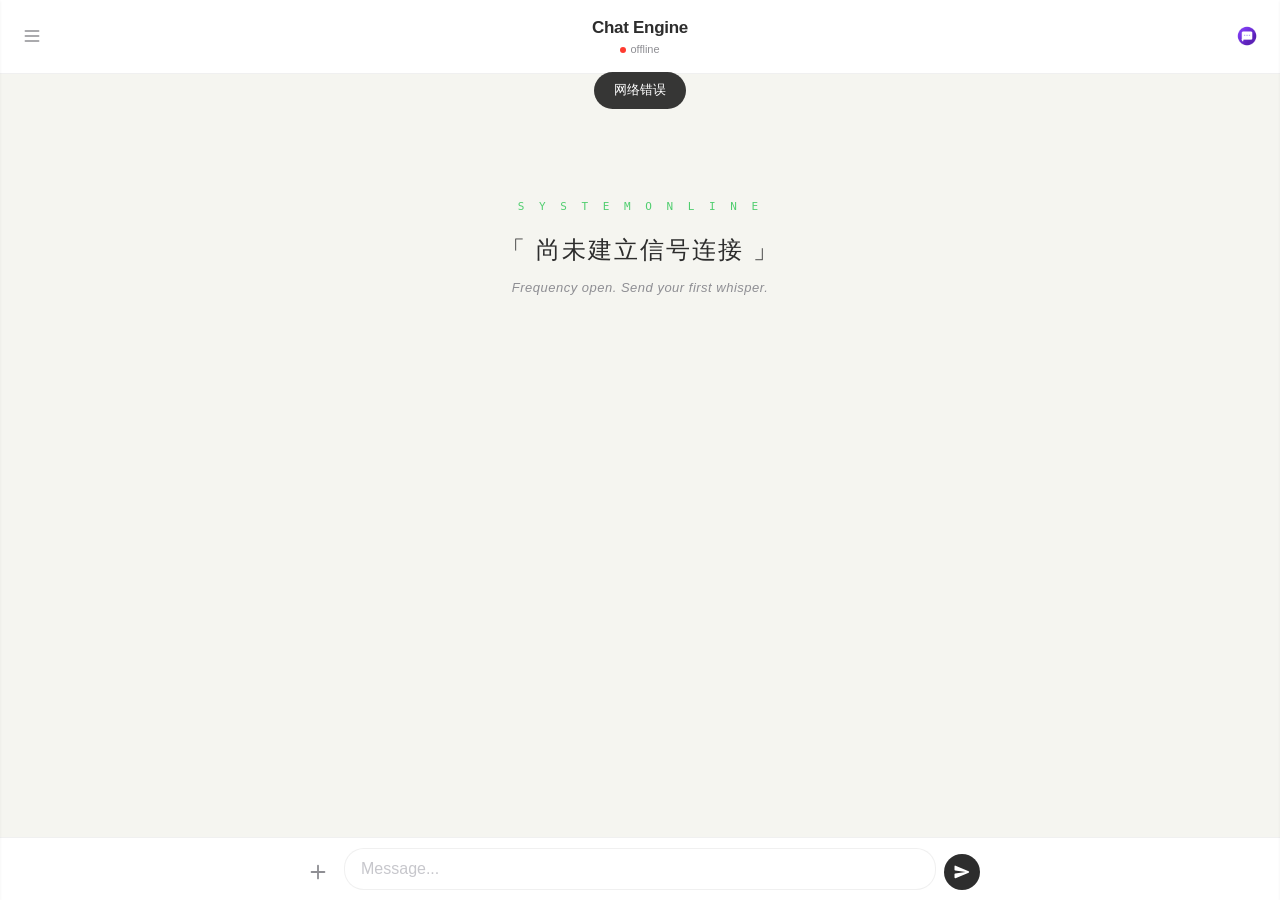
==== commit 693f4e59: "语音/世界书/定时任务" ====
--- a/index.html
+++ b/index.html
@@ -10,901 +10,7 @@
   <link rel="apple-touch-icon" href="/logo.png">
   <link rel="icon" href="/logo.png" type="image/png">
   <link rel="apple-touch-icon" href="/logo.png">
-  <style>
-    :root {
-      --bg: #f5f5f0;
-      --surface: #ffffff;
-      --border: rgba(0, 0, 0, 0.06);
-      --text: #2d2d2d;
-      --text-secondary: #8e8e93;
-      --text-faint: #c7c7cc;
-      --user-bubble: #d4a574;
-      --user-text: #ffffff;
-      --ai-bubble: #ffffff;
-      --ai-text: #2d2d2d;
-      --input-bg: #ffffff;
-      --send-bg: #2d2d2d;
-      --send-color: #ffffff;
-      --shadow: 0 1px 3px rgba(0, 0, 0, 0.06);
-      --radius: 20px;
-      --font: -apple-system, BlinkMacSystemFont, "SF Pro Text", "Helvetica Neue", "PingFang SC", "Microsoft YaHei", sans-serif;
-      --status-ok: #34c759;
-      --status-off: #ff3b30;
-      --menu-bg: rgba(255, 255, 255, 0.88);
-    }
-
-    [data-theme="dark"] {
-      --bg: #0d0d15;
-      --surface: #1a1a2e;
-      --border: rgba(255, 255, 255, 0.08);
-      --text: #f0f0f0;
-      --text-secondary: #a0a0b0;
-      --text-faint: #555570;
-      --user-bubble: #4A4458;
-      --user-text: #e0e0e0;
-      --ai-bubble: #50378B;
-      --ai-text: #ffffff;
-      --input-bg: #1a1a2e;
-      --send-bg: #50378B;
-      --send-color: #ffffff;
-      --shadow: 0 1px 3px rgba(0, 0, 0, 0.4);
-      --status-ok: #a78bfa;
-      --menu-bg: rgba(26, 26, 46, 0.85);
-    }
-
-    *,
-    *::before,
-    *::after {
-      margin: 0;
-      padding: 0;
-      box-sizing: border-box;
-    }
-
-    ::-webkit-scrollbar {
-      width: 0;
-      height: 0;
-    }
-
-    html,
-    body {
-      height: 100%;
-      overflow: hidden;
-      background: var(--bg);
-      color: var(--text);
-      font-family: var(--font);
-      font-size: 16px;
-      line-height: 1.6;
-      -webkit-font-smoothing: antialiased;
-    }
-
-    body {
-      display: flex;
-      flex-direction: column;
-    }
-
-    /* === TOP BAR === */
-    .topbar {
-      background: var(--surface);
-      border-bottom: 0.5px solid var(--border);
-      padding: 14px 16px;
-      display: flex;
-      align-items: center;
-      gap: 12px;
-      flex-shrink: 0;
-      backdrop-filter: blur(20px);
-    }
-
-    .topbar-left,
-    .topbar-right {
-      display: flex;
-      align-items: center;
-      gap: 4px;
-      min-width: 72px;
-    }
-
-    .topbar-right {
-      justify-content: flex-end;
-    }
-
-    .topbar-center {
-      flex: 1;
-      text-align: center;
-    }
-
-    .topbar-title {
-      font-size: 17px;
-      font-weight: 600;
-      letter-spacing: -0.3px;
-    }
-
-    .topbar-status {
-      font-size: 11px;
-      color: var(--text-secondary);
-      display: flex;
-      align-items: center;
-      justify-content: center;
-      gap: 4px;
-    }
-
-    .status-dot {
-      width: 6px;
-      height: 6px;
-      border-radius: 50%;
-      background: var(--status-ok);
-      transition: background 0.3s;
-    }
-
-    .status-dot.offline {
-      background: var(--status-off);
-    }
-
-    .topbar-btn {
-      background: none;
-      border: none;
-      font-size: 18px;
-      cursor: pointer;
-      color: var(--text-secondary);
-      padding: 6px;
-      border-radius: 8px;
-      transition: background 0.15s;
-      display: flex;
-      align-items: center;
-      justify-content: center;
-    }
-
-    .topbar-btn:hover {
-      background: var(--border);
-    }
-
-    /* === CHAT === */
-    .chat-scroll {
-      flex: 1;
-      overflow-y: auto;
-      padding: 16px 16px 108px;
-      -webkit-overflow-scrolling: touch;
-    }
-
-    .chat-container {
-      max-width: 680px;
-      margin: 0 auto;
-      display: flex;
-      flex-direction: column;
-      gap: 16px;
-    }
-
-    /* === MESSAGES === */
-    .msg {
-      display: flex;
-      flex-direction: column;
-      animation: fadeIn 0.25s ease;
-    }
-
-    .msg-user {
-      align-items: flex-end;
-    }
-
-    .msg-ai {
-      align-items: flex-start;
-    }
-
-    .msg-bubble {
-      max-width: 82%;
-      padding: 12px 16px;
-      font-size: 15px;
-      line-height: 1.65;
-      word-break: break-word;
-      white-space: pre-wrap;
-    }
-
-    .msg-user .msg-bubble {
-      background: var(--user-bubble);
-      color: var(--user-text);
-      border-radius: var(--radius) var(--radius) 6px var(--radius);
-      box-shadow: var(--shadow);
-    }
-
-    .msg-ai .msg-bubble {
-      background: var(--ai-bubble);
-      color: var(--ai-text);
-      border-radius: var(--radius) var(--radius) var(--radius) 6px;
-      box-shadow: var(--shadow);
-    }
-
-    .msg-ai .msg-bubble p {
-      margin-bottom: 10px;
-    }
-
-    .msg-ai .msg-bubble p:last-child {
-      margin-bottom: 0;
-    }
-
-    .msg-ai .msg-bubble code {
-      background: rgba(0, 0, 0, 0.06);
-      padding: 2px 6px;
-      border-radius: 4px;
-      font-size: 0.9em;
-      font-family: "SF Mono", "Cascadia Code", "Fira Code", monospace;
-    }
-
-    .msg-ai .msg-bubble pre {
-      background: rgba(0, 0, 0, 0.06);
-      padding: 10px 14px;
-      border-radius: 10px;
-      overflow-x: auto;
-      margin: 10px 0;
-      font-size: 0.88em;
-    }
-
-    .msg-ai .msg-bubble pre code {
-      background: none;
-      padding: 0;
-      font-size: inherit;
-    }
-
-    .msg-ai .msg-bubble a {
-      color: var(--user-bubble);
-      text-decoration: underline;
-    }
-
-    .msg-ai .msg-bubble strong {
-      font-weight: 600;
-    }
-
-    .msg-ai .msg-bubble em {
-      font-style: italic;
-    }
-
-    .msg-ai .msg-bubble del {
-      opacity: 0.5;
-    }
-
-    .msg-ai .msg-bubble ul,
-    .msg-ai .msg-bubble ol {
-      margin: 6px 0;
-      padding-left: 1.6em;
-    }
-
-    .msg-ai .msg-bubble li {
-      margin: 2px 0;
-    }
-
-    .msg-ai .msg-bubble blockquote {
-      border-left: 3px solid var(--text-faint);
-      margin: 8px 0;
-      padding: 4px 12px;
-      color: var(--text-secondary);
-    }
-
-    .msg-ai .msg-bubble hr {
-      border: none;
-      border-top: 1px solid var(--border);
-      margin: 12px 0;
-    }
-
-    [data-theme="dark"] .msg-ai .msg-bubble code,
-    [data-theme="dark"] .msg-ai .msg-bubble pre {
-      background: rgba(255, 255, 255, 0.06);
-    }
-
-    .msg-time {
-      font-size: 11px;
-      color: var(--text-faint);
-      margin-top: 4px;
-      padding: 0 4px;
-    }
-
-    .msg-proactive .msg-bubble {
-      border-left: 3px solid var(--user-bubble);
-    }
-
-    /* === TYPING === */
-    .typing {
-      display: none;
-      align-items: flex-start;
-    }
-
-    .typing.show {
-      display: flex;
-    }
-
-    .typing-dots {
-      background: var(--ai-bubble);
-      border-radius: var(--radius);
-      padding: 14px 20px;
-      box-shadow: var(--shadow);
-      display: flex;
-      gap: 5px;
-      align-items: center;
-    }
-
-    .typing-dot {
-      width: 7px;
-      height: 7px;
-      background: var(--text-faint);
-      border-radius: 50%;
-      animation: bounce 1.2s ease-in-out infinite;
-    }
-
-    .typing-dot:nth-child(2) {
-      animation-delay: 0.15s;
-    }
-
-    .typing-dot:nth-child(3) {
-      animation-delay: 0.3s;
-    }
-
-    @keyframes bounce {
-
-      0%,
-      60%,
-      100% {
-        transform: translateY(0);
-        opacity: 0.4;
-      }
-
-      30% {
-        transform: translateY(-4px);
-        opacity: 1;
-      }
-    }
-
-    @keyframes fadeIn {
-      from {
-        opacity: 0;
-        transform: translateY(6px);
-      }
-
-      to {
-        opacity: 1;
-        transform: translateY(0);
-      }
-    }
-
-    /* === WELCOME === */
-    .welcome {
-      display: flex;
-      flex-direction: column;
-      align-items: center;
-      justify-content: center;
-      padding: 100px 20px 0;
-      text-align: center;
-    }
-
-    .welcome-icon {
-      width: 56px;
-      height: 56px;
-      background: linear-gradient(135deg, #d4a574, #c4956a);
-      border-radius: 16px;
-      display: flex;
-      align-items: center;
-      justify-content: center;
-      margin-bottom: 20px;
-      box-shadow: 0 4px 12px rgba(212, 165, 116, 0.3);
-    }
-
-    .welcome-icon svg {
-      width: 28px;
-      height: 28px;
-      fill: #fff;
-    }
-
-    .welcome-title {
-      font-size: 22px;
-      font-weight: 600;
-      margin-bottom: 8px;
-      letter-spacing: -0.3px;
-    }
-
-    .welcome-hint {
-      font-size: 14px;
-      color: var(--text-secondary);
-      line-height: 1.6;
-    }
-
-    /* === BOTTOM BAR === */
-    .bottom-bar {
-      position: fixed;
-      bottom: 0;
-      left: 0;
-      right: 0;
-      background: var(--surface);
-      border-top: 0.5px solid var(--border);
-      padding: 10px 12px;
-      padding-bottom: max(10px, env(safe-area-inset-bottom));
-      backdrop-filter: blur(20px);
-    }
-
-    .input-row {
-      display: flex;
-      align-items: flex-end;
-      gap: 8px;
-      max-width: 680px;
-      margin: 0 auto;
-    }
-
-    .input-wrap {
-      flex: 1;
-      background: var(--input-bg);
-      border: 1px solid var(--border);
-      border-radius: 20px;
-      padding: 8px 16px;
-      display: flex;
-      flex-direction: column;
-    }
-
-    .input-wrap textarea {
-      flex: 1;
-      background: transparent;
-      color: var(--text);
-      border: none;
-      font-family: var(--font);
-      font-size: 16px;
-      line-height: 1.5;
-      resize: none;
-      min-height: 24px;
-      max-height: 120px;
-      outline: none;
-    }
-
-    .input-wrap textarea::placeholder {
-      color: var(--text-faint);
-    }
-
-    /* Buttons in Input Row */
-    .btn-plus,
-    .btn-send {
-      width: 36px;
-      height: 36px;
-      border-radius: 50%;
-      border: none;
-      cursor: pointer;
-      display: flex;
-      align-items: center;
-      justify-content: center;
-      flex-shrink: 0;
-      transition: opacity 0.15s, transform 0.1s;
-    }
-
-    .btn-plus {
-      background: none;
-      color: var(--text-secondary);
-    }
-
-    .btn-plus:active {
-      transform: scale(0.9);
-    }
-
-    .btn-send {
-      background: var(--send-bg);
-    }
-
-    .btn-send:active {
-      transform: scale(0.92);
-    }
-
-    .btn-send:disabled {
-      opacity: 0.3;
-    }
-
-    .btn-send svg {
-      width: 18px;
-      height: 18px;
-      fill: var(--send-color);
-    }
-
-    /* Image preview in input */
-    .preview-box {
-      display: none;
-      position: relative;
-      margin-bottom: 8px;
-      width: max-content;
-    }
-
-    .preview-box img {
-      max-height: 80px;
-      border-radius: 10px;
-      border: 1px solid var(--border);
-      box-shadow: var(--shadow);
-    }
-
-    .preview-rm {
-      position: absolute;
-      top: -8px;
-      right: -8px;
-      background: var(--status-off);
-      color: #fff;
-      width: 22px;
-      height: 22px;
-      border-radius: 50%;
-      font-size: 14px;
-      display: flex;
-      align-items: center;
-      justify-content: center;
-      cursor: pointer;
-      font-weight: bold;
-    }
-
-    /* Image in message bubble */
-    .msg-img {
-      max-width: 100%;
-      border-radius: 8px;
-      margin-bottom: 8px;
-      display: block;
-      box-shadow: var(--shadow);
-    }
-
-    /* === TOAST === */
-    .toast {
-      position: fixed;
-      top: 72px;
-      left: 50%;
-      transform: translateX(-50%);
-      background: rgba(0, 0, 0, 0.78);
-      color: #fff;
-      padding: 8px 20px;
-      border-radius: 20px;
-      font-size: 13px;
-      font-weight: 500;
-      opacity: 0;
-      transition: opacity 0.3s;
-      pointer-events: none;
-      z-index: 100;
-      backdrop-filter: blur(8px);
-    }
-
-    .toast.show {
-      opacity: 1;
-    }
-
-    @media (max-width: 480px) {
-      .chat-scroll {
-        padding: 12px 10px 108px;
-      }
-
-      .msg-bubble {
-        max-width: 88%;
-      }
-
-      .bottom-bar {
-        padding: 8px 10px;
-        padding-bottom: max(8px, env(safe-area-inset-bottom));
-      }
-    }
-
-    /* === LONG PRESS & CONTEXT MENU === */
-    .msg-bubble {
-      -webkit-user-select: none;
-      user-select: none;
-    }
-
-    .msg-bubble a,
-    .edit-area {
-      -webkit-user-select: auto;
-      user-select: auto;
-    }
-
-    @keyframes shake {
-
-      0%,
-      100% {
-        transform: rotate(0deg);
-      }
-
-      20% {
-        transform: rotate(-1.5deg);
-      }
-
-      40% {
-        transform: rotate(1.5deg);
-      }
-
-      60% {
-        transform: rotate(-1deg);
-      }
-
-      80% {
-        transform: rotate(1deg);
-      }
-    }
-
-    .msg-shaking .msg-bubble {
-      animation: shake 0.4s ease;
-    }
-
-    .ctx-overlay {
-      position: fixed;
-      top: 0;
-      left: 0;
-      right: 0;
-      bottom: 0;
-      background: rgba(0, 0, 0, 0.3);
-      backdrop-filter: blur(8px);
-      -webkit-backdrop-filter: blur(8px);
-      z-index: 500;
-      animation: fadeIn 0.2s ease;
-    }
-
-    .ctx-menu {
-      position: fixed;
-      z-index: 501;
-      background: var(--menu-bg);
-      border-radius: 14px;
-      box-shadow: 0 8px 40px rgba(0, 0, 0, 0.25);
-      overflow: hidden;
-      min-width: 160px;
-      animation: ctxPopIn 0.2s ease;
-      backdrop-filter: blur(20px);
-      -webkit-backdrop-filter: blur(20px);
-    }
-
-    @keyframes ctxPopIn {
-      from {
-        opacity: 0;
-        transform: scale(0.9);
-      }
-
-      to {
-        opacity: 1;
-        transform: scale(1);
-      }
-    }
-
-    .ctx-menu-item {
-      padding: 14px 20px;
-      font-size: 15px;
-      color: var(--text);
-      cursor: pointer;
-      display: flex;
-      align-items: center;
-      gap: 12px;
-      border-bottom: 0.5px solid var(--border);
-      transition: background 0.1s;
-    }
-
-    .ctx-menu-item:last-child {
-      border-bottom: none;
-    }
-
-    .ctx-menu-item:active {
-      background: var(--border);
-    }
-
-    .ctx-menu-item.destructive {
-      color: #ff3b30;
-    }
-
-    .ctx-menu-item .ctx-icon {
-      display: none;
-    }
-
-    /* === INLINE EDIT === */
-    .msg-editing .msg-bubble {
-      padding: 0;
-      background: transparent !important;
-      box-shadow: none !important;
-      max-width: 88%;
-    }
-
-    .edit-area {
-      width: 100%;
-      background: var(--input-bg);
-      border: 2px solid var(--ai-bubble);
-      border-radius: 14px;
-      padding: 10px 14px;
-      font-family: var(--font);
-      font-size: 15px;
-      color: var(--text);
-      resize: none;
-      outline: none;
-      min-height: 48px;
-      line-height: 1.5;
-    }
-
-    .edit-actions {
-      display: flex;
-      gap: 8px;
-      margin-top: 8px;
-      justify-content: flex-end;
-    }
-
-    .edit-actions button {
-      padding: 7px 18px;
-      border-radius: 16px;
-      border: none;
-      font-size: 13px;
-      font-weight: 600;
-      cursor: pointer;
-      transition: opacity 0.15s;
-    }
-
-    .edit-actions button:active {
-      opacity: 0.7;
-    }
-
-    .edit-btn-save {
-      background: var(--ai-bubble);
-      color: #fff;
-    }
-
-    .edit-btn-cancel {
-      background: var(--border);
-      color: var(--text);
-    }
-
-    /* === DELETE ANIMATION === */
-    .msg-deleting {
-      animation: msgDelete 0.3s ease forwards;
-      pointer-events: none;
-    }
-
-    @keyframes msgDelete {
-      to {
-        opacity: 0;
-        transform: translateX(-30px) scale(0.95);
-        max-height: 0;
-        margin: 0;
-        padding: 0;
-        overflow: hidden;
-      }
-    }
-
-    /* === DARK MODE OVERRIDES FOR PURPLE THEME === */
-    [data-theme="dark"] .welcome-icon {
-      background: linear-gradient(135deg, #7c3aed, #5b21b6);
-      box-shadow: 0 4px 12px rgba(124, 58, 237, 0.3);
-    }
-
-    [data-theme="dark"] #notify-banner {
-      background: var(--ai-bubble);
-      box-shadow: 0 4px 16px rgba(124, 58, 237, 0.4);
-    }
-
-    [data-theme="dark"] .msg-proactive .msg-bubble {
-      border-left-color: #a78bfa;
-    }
-
-    /* === 抽屉 / 弹层 === */
-    .drawer-mask {
-      position: fixed; inset: 0; background: rgba(0,0,0,0.35);
-      opacity: 0; visibility: hidden; transition: opacity 0.25s;
-      z-index: 300;
-    }
-    .sheet-mask {
-      position: fixed; inset: 0; background: rgba(0,0,0,0.35);
-      opacity: 0; visibility: hidden; transition: opacity 0.25s;
-      z-index: 310;
-    }
-    .drawer-mask.show, .sheet-mask.show { opacity: 1; visibility: visible; }
-
-    .drawer {
-      position: fixed; top: 0; bottom: 0; width: 78%; max-width: 320px;
-      background: var(--surface); z-index: 301;
-      display: flex; flex-direction: column;
-      transition: transform 0.28s ease;
-      box-shadow: var(--shadow);
-    }
-    .drawer-left { left: 0; transform: translateX(-100%); }
-    .drawer-left.show { transform: translateX(0); }
-    .drawer-right { right: 0; transform: translateX(100%); padding: 16px; overflow-y: auto; }
-    .drawer-right.show { transform: translateX(0); }
-
-    .drawer-header {
-      display: flex; align-items: center; gap: 8px;
-      padding: 14px 12px; border-bottom: 0.5px solid var(--border);
-    }
-    .drawer-select {
-      flex: 1; padding: 8px 10px; border-radius: 10px; border: none;
-      background: var(--bg); color: var(--text); font-size: 14px;
-    }
-    .drawer-icon-btn {
-      background: var(--bg); border: none; border-radius: 8px; padding: 6px;
-      color: var(--text-secondary); cursor: pointer; display: flex; align-items: center;
-    }
-    .drawer-list { flex: 1; overflow-y: auto; padding: 4px 0; }
-    .session-item {
-      display: flex; align-items: center; gap: 10px; padding: 10px 12px;
-      cursor: pointer; border-radius: 10px; margin: 2px 6px;
-    }
-    .session-item:hover { background: var(--bg); }
-    .session-item.active { background: var(--bg); }
-    .session-item img { width: 40px; height: 40px; border-radius: 50%; object-fit: cover; flex-shrink: 0; }
-    .session-item-text { flex: 1; min-width: 0; }
-    .session-item-name { font-size: 14px; font-weight: 600; }
-    .session-kebab {
-      background: none; border: none; color: var(--text-faint); cursor: pointer;
-      padding: 6px 2px; flex-shrink: 0; display: flex; align-items: center;
-      font-size: 18px; letter-spacing: 1px; line-height: 1;
-    }
-    .session-kebab:active { color: var(--text); }
-    .action-sheet-mask {
-      position: fixed; inset: 0; background: rgba(0,0,0,0.4);
-      z-index: 600; opacity: 0; visibility: hidden; transition: opacity 0.2s;
-    }
-    .action-sheet-mask.show { opacity: 1; visibility: visible; }
-    .action-sheet {
-      position: fixed; left: 10px; right: 10px; bottom: 10px;
-      z-index: 601; transform: translateY(100%); transition: transform 0.28s ease;
-      pointer-events: none;
-    }
-    .action-sheet.show { transform: translateY(0); pointer-events: auto; }
-    .action-sheet-group {
-      background: var(--menu-bg); backdrop-filter: blur(20px); -webkit-backdrop-filter: blur(20px);
-      border-radius: 14px; overflow: hidden; margin-bottom: 8px;
-    }
-    .action-sheet-item {
-      padding: 16px; text-align: center; font-size: 17px; cursor: pointer;
-      color: var(--text); border-bottom: 0.5px solid var(--border);
-    }
-    .action-sheet-item:last-child { border-bottom: none; }
-    .action-sheet-item:active { background: var(--border); }
-    .action-sheet-item.destructive { color: #ff3b30; }
-    .action-sheet-cancel {
-      background: var(--surface); border-radius: 14px;
-      padding: 16px; text-align: center; font-size: 17px; font-weight: 600;
-      cursor: pointer; color: var(--text);
-    }
-    .action-sheet-cancel:active { background: var(--border); }
-    .session-item-preview { font-size: 12px; color: var(--text-secondary); white-space: nowrap; overflow: hidden; text-overflow: ellipsis; }
-    .drawer-footer {
-      display: flex; gap: 8px; padding: 12px; border-top: 0.5px solid var(--border);
-    }
-
-    .drawer-right-header {
-      display: flex; align-items: center; gap: 10px; padding-bottom: 14px;
-      border-bottom: 0.5px solid var(--border); margin-bottom: 8px;
-    }
-    .drawer-right-header img { width: 44px; height: 44px; border-radius: 50%; object-fit: cover; }
-    .rp-name { flex: 1; font-size: 16px; font-weight: 600; }
-
-    .drawer-section-title {
-      font-size: 12px; color: var(--text-secondary); margin: 14px 4px 4px;
-    }
-    .drawer-row {
-      display: flex; align-items: center; justify-content: space-between;
-      padding: 12px 10px; border-radius: 10px; cursor: pointer; font-size: 14px;
-    }
-    .drawer-row:hover { background: var(--bg); }
-    .drawer-row-val { color: var(--text-secondary); font-size: 13px; max-width: 140px; white-space: nowrap; overflow: hidden; text-overflow: ellipsis; }
-
-    .sheet {
-      position: fixed; left: 0; right: 0; bottom: 0; max-height: 75vh;
-      background: var(--surface); border-radius: 20px 20px 0 0;
-      z-index: 312; padding: 10px 18px 22px;
-      transform: translateY(100%); transition: transform 0.28s ease;
-      display: flex; flex-direction: column; overflow: hidden;
-    }
-    .sheet.show { transform: translateY(0); }
-    .sheet-handle { width: 36px; height: 4px; background: var(--border); border-radius: 4px; margin: 4px auto 12px; }
-    .sheet-title { font-size: 15px; font-weight: 600; margin-bottom: 10px; }
-    .sheet-list { overflow-y: auto; flex: 1; }
-    .sheet-option {
-      display: flex; align-items: center; justify-content: space-between;
-      padding: 12px 8px; border-radius: 10px; cursor: pointer;
-    }
-    .sheet-option:hover { background: var(--bg); }
-    .sheet-option.selected { background: var(--bg); color: var(--user-bubble); font-weight: 600; }
-    .sheet-option-name { display: flex; align-items: center; gap: 10px; }
-    .sheet-option-name img {
-      width: 32px; height: 32px; border-radius: 50%; object-fit: cover;
-      pointer-events: none; -webkit-touch-callout: none; -webkit-user-drag: none; user-select: none;
-    }
-    .sheet-edit-pencil {
-      background: none; border: none; color: var(--text-secondary); cursor: pointer; padding: 6px;
-    }
-    .sheet-new-btn {
-      margin-top: 10px; padding: 10px; border: none; border-radius: 12px;
-      background: var(--bg); color: var(--text); font-size: 14px; cursor: pointer;
-    }
-    .sheet-input, .sheet-textarea {
-      width: 100%; border: 1px solid var(--border); border-radius: 10px; padding: 10px;
-      background: var(--input-bg); color: var(--text); font-size: 14px; margin-bottom: 10px;
-      font-family: var(--font);
-    }
-    .sheet-textarea { min-height: 140px; resize: vertical; flex: 1; }
-    .sheet-edit-actions { display: flex; gap: 10px; margin-top: 10px; }
-    .sheet-edit-actions button { flex: 1; padding: 10px; border-radius: 10px; border: none; font-size: 14px; cursor: pointer; }
-    .sheet-section-label { font-size: 12px; color: var(--text-secondary); margin: 8px 0 4px; }
-  </style>
+  <link rel="stylesheet" href="app/styles.css">
 </head>
 
 <body>
@@ -912,8 +18,11 @@
   <div class="topbar">
     <div class="topbar-left">
       <button class="topbar-btn" id="btn-drawer-left" title="会话列表">
-        <svg viewBox="0 0 24 24" width="20" height="20" fill="none" stroke="currentColor" stroke-width="1.8" stroke-linecap="round">
-          <line x1="4" y1="6" x2="20" y2="6"/><line x1="4" y1="12" x2="20" y2="12"/><line x1="4" y1="18" x2="20" y2="18"/>
+        <svg viewBox="0 0 24 24" width="20" height="20" fill="none" stroke="currentColor" stroke-width="1.8"
+          stroke-linecap="round">
+          <line x1="4" y1="6" x2="20" y2="6" />
+          <line x1="4" y1="12" x2="20" y2="12" />
+          <line x1="4" y1="18" x2="20" y2="18" />
         </svg>
       </button>
     </div>
@@ -934,11 +43,9 @@
   <div class="chat-scroll" id="chat-scroll">
     <div class="chat-container" id="chat">
       <div class="welcome" id="welcome">
-        <div class="welcome-icon">
-          <img src="/logo.png" style="width:56px;height:56px;border-radius:16px;">
-        </div>
-        <div class="welcome-title">Hi there</div>
-        <div class="welcome-hint">Send a message — I'm listening on the other side.</div>
+        <div class="welcome-pulse">S Y S T E M   O N L I N E</div>
+        <div class="welcome-title">「 尚未建立信号连接 」</div>
+        <div class="welcome-hint">Frequency open. Send your first whisper.</div>
       </div>
     </div>
     <div class="msg typing" id="typing">
@@ -953,8 +60,10 @@
   <div class="bottom-bar">
     <div class="input-row">
       <button class="btn-plus" id="btn-image" title="发送图片">
-        <svg viewBox="0 0 24 24" width="22" height="22" fill="none" stroke="currentColor" stroke-width="2" stroke-linecap="round">
-          <line x1="12" y1="5" x2="12" y2="19"/><line x1="5" y1="12" x2="19" y2="12"/>
+        <svg viewBox="0 0 24 24" width="22" height="22" fill="none" stroke="currentColor" stroke-width="2"
+          stroke-linecap="round">
+          <line x1="12" y1="5" x2="12" y2="19" />
+          <line x1="5" y1="12" x2="19" y2="12" />
         </svg>
       </button>
       <input type="file" id="file-upload" accept="image/*" style="display:none;">
@@ -969,24 +78,21 @@
 
       <button class="btn-send" id="btn-send" title="Send">
         <svg viewBox="0 0 24 24">
-          <path d="M3.4 20.4l17.45-7.48a1 1 0 000-1.84L3.4 3.6a.993.993 0 00-1.39.91L2 9.12c0 .5.37.93.87.99L17 12 2.87 13.88c-.5.07-.87.5-.87 1l.01 4.61c0 .71.73 1.2 1.39.91z"/>
-        </svg>
-      </button>
-    </div>
-  </div>
-
-  <!-- New message notification banner... -->
-  <div id="notify-banner" style="
-  display:none; position:fixed; top:60px; left:50%; transform:translateX(-50%);
-  background:var(--user-bubble); color:#fff;
-  padding:10px 24px; border-radius:24px;
-  font-size:14px; font-weight:500;
-  box-shadow:0 4px 16px rgba(212,165,116,0.4);
-  z-index:200; cursor:pointer;
-  animation: fadeIn 0.25s ease;
-" onclick="this.style.display='none'; document.getElementById('chat-scroll').scrollTop=999999;">
-    New message ↓
-  </div>
+          <path
+            d="M3.4 20.4l17.45-7.48a1 1 0 000-1.84L3.4 3.6a.993.993 0 00-1.39.91L2 9.12c0 .5.37.93.87.99L17 12 2.87 13.88c-.5.07-.87.5-.87 1l.01 4.61c0 .71.73 1.2 1.39.91z" />
+        </svg>
+      </button>
+    </div>
+  </div>
+
+  <button id="btn-jump-bottom" class="btn-jump-bottom" onclick="scrollToBottom(true)">
+    <svg viewBox="0 0 24 24" width="16" height="16" stroke="currentColor" stroke-width="2" fill="none"
+      stroke-linecap="round" stroke-linejoin="round">
+      <line x1="12" y1="5" x2="12" y2="19"></line>
+      <polyline points="19 12 12 19 5 12"></polyline>
+    </svg>
+    <span id="jump-btn-text">回到底部</span>
+  </button>
 
   <div class="toast" id="toast"></div>
 
@@ -996,27 +102,51 @@
     <div class="drawer-header">
       <select id="session-filter" class="drawer-select"></select>
       <button class="drawer-icon-btn" id="btn-new-session" title="新建会话">
-        <svg viewBox="0 0 24 24" width="20" height="20" fill="none" stroke="currentColor" stroke-width="1.8" stroke-linecap="round"><line x1="12" y1="5" x2="12" y2="19"/><line x1="5" y1="12" x2="19" y2="12"/></svg>
+        <svg viewBox="0 0 24 24" width="20" height="20" fill="none" stroke="currentColor" stroke-width="1.8"
+          stroke-linecap="round">
+          <line x1="12" y1="5" x2="12" y2="19" />
+          <line x1="5" y1="12" x2="19" y2="12" />
+        </svg>
       </button>
     </div>
     <div class="drawer-list" id="session-list"></div>
     <div class="drawer-footer">
       <button class="topbar-btn" id="btn-mode" title="切换模式">
         <svg id="mode-icon-api" viewBox="0 0 24 24" width="20" height="20" fill="currentColor">
-          <path d="M20 18c1.1 0 2-.9 2-2V6c0-1.1-.9-2-2-2H4c-1.1 0-2 .9-2 2v10c0 1.1.9 2 2 2H0v2h24v-2h-4zM4 6h16v10H4V6z"/>
+          <path
+            d="M20 18c1.1 0 2-.9 2-2V6c0-1.1-.9-2-2-2H4c-1.1 0-2 .9-2 2v10c0 1.1.9 2 2 2H0v2h24v-2h-4zM4 6h16v10H4V6z" />
         </svg>
         <svg id="mode-icon-cli" viewBox="0 0 24 24" width="20" height="20" fill="currentColor" style="display:none;">
-          <path d="M20 4H4c-1.1 0-2 .9-2 2v12c0 1.1.9 2 2 2h16c1.1 0 2-.9 2-2V6c0-1.1-.9-2-2-2zm0 14H4V8h16v12zm-2-1h-6v-2h6v2zM7.5 17l-1.41-1.41L8.67 13l-2.59-2.59L7.5 9l4 4-4 4z"/>
+          <path
+            d="M20 4H4c-1.1 0-2 .9-2 2v12c0 1.1.9 2 2 2h16c1.1 0 2-.9 2-2V6c0-1.1-.9-2-2-2zm0 14H4V8h16v12zm-2-1h-6v-2h6v2zM7.5 17l-1.41-1.41L8.67 13l-2.59-2.59L7.5 9l4 4-4 4z" />
+        </svg>
+      </button>
+      <button class="topbar-btn" id="btn-tts" title="语音自动读：开/关">
+        <svg viewBox="0 0 24 24" width="20" height="20" fill="none" stroke="currentColor" stroke-width="1.8"
+          stroke-linecap="round" stroke-linejoin="round">
+          <path d="M11 5 6 9H2v6h4l5 4V5z" />
+          <path d="M15.5 8.5a5 5 0 010 7" />
+          <path d="M18.5 5.5a9 9 0 010 13" />
+        </svg>
+      </button>
+      <button class="topbar-btn" id="btn-tts-narration" title="只读台词（跳过括号旁白）">
+        <svg viewBox="0 0 24 24" width="20" height="20" fill="none" stroke="currentColor" stroke-width="1.8"
+          stroke-linecap="round" stroke-linejoin="round">
+          <path d="M21 11.5a8.38 8.38 0 01-.9 3.8 8.5 8.5 0 01-7.6 4.7 8.38 8.38 0 01-3.8-.9L3 21l1.9-5.7a8.38 8.38 0 01-.9-3.8 8.5 8.5 0 014.7-7.6 8.38 8.38 0 013.8-.9h.5a8.48 8.48 0 018 8v.5z" />
+          <path d="M9 10h6M9 13.5h4" />
         </svg>
       </button>
       <button class="topbar-btn" id="btn-char-manage" title="角色管理">
-        <svg viewBox="0 0 24 24" width="20" height="20" fill="none" stroke="currentColor" stroke-width="1.8" stroke-linecap="round">
-          <circle cx="12" cy="8" r="4"/><path d="M4 20c0-4 4-6 8-6s8 2 8 6"/>
+        <svg viewBox="0 0 24 24" width="20" height="20" fill="none" stroke="currentColor" stroke-width="1.8"
+          stroke-linecap="round">
+          <circle cx="12" cy="8" r="4" />
+          <path d="M4 20c0-4 4-6 8-6s8 2 8 6" />
         </svg>
       </button>
       <button class="topbar-btn" id="btn-clear" title="清空当前对话" style="margin-left:auto;">
-        <svg viewBox="0 0 24 24" width="20" height="20" fill="none" stroke="currentColor" stroke-width="1.8" stroke-linecap="round">
-          <path d="M3 6h18M8 6V4a2 2 0 012-2h4a2 2 0 012 2v2m3 0v14a2 2 0 01-2 2H7a2 2 0 01-2-2V6h14"/>
+        <svg viewBox="0 0 24 24" width="20" height="20" fill="none" stroke="currentColor" stroke-width="1.8"
+          stroke-linecap="round">
+          <path d="M3 6h18M8 6V4a2 2 0 012-2h4a2 2 0 012 2v2m3 0v14a2 2 0 01-2 2H7a2 2 0 01-2-2V6h14" />
         </svg>
       </button>
     </div>
@@ -1029,17 +159,39 @@
       <img id="rp-avatar" src="/logo.png">
       <div class="rp-name" id="rp-name">迟宴舟</div>
       <button class="drawer-icon-btn" id="btn-new-same-char" title="新建同角色会话">
-        <svg viewBox="0 0 24 24" width="18" height="18" fill="none" stroke="currentColor" stroke-width="1.8" stroke-linecap="round"><line x1="12" y1="5" x2="12" y2="19"/><line x1="5" y1="12" x2="19" y2="12"/></svg>
+        <svg viewBox="0 0 24 24" width="18" height="18" fill="none" stroke="currentColor" stroke-width="1.8"
+          stroke-linecap="round">
+          <line x1="12" y1="5" x2="12" y2="19" />
+          <line x1="5" y1="12" x2="19" y2="12" />
+        </svg>
       </button>
     </div>
     <div class="drawer-section-title">聊天设定</div>
-    <div class="drawer-row" id="row-world" data-cat="world"><span>世界设定</span><span class="drawer-row-val" id="val-world">无</span></div>
-    <div class="drawer-row" id="row-user" data-cat="user"><span>用户设定</span><span class="drawer-row-val" id="val-user">无</span></div>
+    <div class="drawer-row" id="row-world" data-cat="world"><span>世界设定</span><span class="drawer-row-val"
+        id="val-world">无</span></div>
+    <div class="drawer-row" id="row-user" data-cat="user"><span>用户设定</span><span class="drawer-row-val"
+        id="val-user">无</span></div>
     <div class="drawer-section-title">高级</div>
-    <div class="drawer-row" id="row-preset" data-cat="preset"><span>预设</span><span class="drawer-row-val" id="val-preset">未应用</span></div>
-    <div class="drawer-row" id="row-theme" data-cat="theme"><span>主题</span><span class="drawer-row-val" id="val-theme">浅色</span></div>
-    <div class="drawer-row" id="row-memory"><span>记忆管理</span><span class="drawer-row-val" style="font-size:11px;opacity:0.5;">查看 / 总结 / 编辑</span></div>
-    <div class="drawer-row" id="row-debug"><span>调试日志</span><span class="drawer-row-val" style="font-size:11px;opacity:0.5;">上次请求</span></div>
+    <div class="drawer-row" id="row-preset" data-cat="preset"><span>预设</span><span class="drawer-row-val"
+        id="val-preset">未应用</span></div>
+    <div class="drawer-row" id="row-theme" data-cat="theme"><span>主题</span><span class="drawer-row-val"
+        id="val-theme">浅色</span></div>
+    <div class="drawer-row" id="row-bubble"><span>气泡模式</span><span class="drawer-row-val" id="val-bubble">关</span></div>
+    <div class="drawer-row" id="row-memory"><span>记忆管理</span><span class="drawer-row-val"
+        style="font-size:11px;opacity:0.5;">查看 / 总结 / 编辑</span></div>
+    <div class="drawer-row" id="row-lore"><span>世界书</span><span class="drawer-row-val"
+        style="font-size:11px;opacity:0.5;">设定 / 触发词</span></div>
+    <div class="drawer-row" id="row-assistant"><span>设定助手</span><span class="drawer-row-val"
+        style="font-size:11px;opacity:0.5;">AI 帮你配置设定</span></div>
+    <div class="drawer-row" id="row-notify-test"><span>测试推送</span><span class="drawer-row-val"
+        style="font-size:11px;opacity:0.5;">给手机发条通知</span></div>
+    <div class="drawer-row" id="row-outreach"><span>主动联系</span><span class="drawer-row-val"
+        style="font-size:11px;opacity:0.5;">角色定时找你</span></div>
+    <div class="drawer-row" id="row-debug"><span>调试日志</span><span class="drawer-row-val"
+        style="font-size:11px;opacity:0.5;">上次请求</span></div>
+    <div class="drawer-section-title">系统配置</div>
+    <div class="drawer-row" id="row-global-config"><span>全局设置</span><span class="drawer-row-val"
+        style="color:var(--user-bubble); font-weight:bold;">API / 记忆参数</span></div>
   </div>
 
   <!-- ============ 底部弹层：选择/编辑 ============ -->
@@ -1057,8 +209,20 @@
     <div class="sheet-title">编辑</div>
     <input type="text" id="edit-name" class="sheet-input" placeholder="名称">
     <div id="edit-avatar-row" style="display:none;">
-      <img id="edit-avatar-preview" src="/logo.png" style="width:56px;height:56px;border-radius:50%;object-fit:cover;margin:8px 0;">
+      <img id="edit-avatar-preview" src="/logo.png"
+        style="width:56px;height:56px;border-radius:50%;object-fit:cover;margin:8px 0;">
       <input type="file" id="edit-avatar-file" accept="image/*">
+    </div>
+    <div id="edit-voice-row" style="display:none;">
+      <div class="edit-voice-cap">音色（仅此角色，留默认则用全局）</div>
+      <div class="edit-voice-line">
+        <select id="edit-voice" class="sheet-input"></select>
+        <button type="button" class="edit-voice-try" id="edit-voice-try">试听</button>
+      </div>
+      <div class="edit-voice-knobs">
+        <label>语速 <input type="number" id="edit-voice-speed" min="0.5" max="2" step="0.1" value="1"></label>
+        <label>音调 <input type="number" id="edit-voice-pitch" min="-12" max="12" step="1" value="0"></label>
+      </div>
     </div>
     <textarea id="edit-content" class="sheet-textarea" placeholder="内容..."></textarea>
     <div class="sheet-edit-actions">
@@ -1095,1601 +259,100 @@
     </div>
   </div>
 
-  <script>
-    const API = location.origin;
-    let messages = [];
-    let lastCount = 0;
-    let sending = false;
-    let connected = false;
-    let pendingImageBase64 = null;
-    let pageVisible = true;
-    let originalTitle = 'Chat Engine';
-    let titleFlashTimer = null;
-    let wakeLock = null;
-    let typingFromServer = false;
-    let currentSessionId = localStorage.getItem('session_id') || 'default';
-    function sid() { return 'session_id=' + encodeURIComponent(currentSessionId); }
-    function withSid(url) { return url + (url.includes('?') ? '&' : '?') + sid(); }
-
-    let isGenerating = false;
-    const iconSend = '<svg viewBox="0 0 24 24"><path d="M3.4 20.4l17.45-7.48a1 1 0 000-1.84L3.4 3.6a.993.993 0 00-1.39.91L2 9.12c0 .5.37.93.87.99L17 12 2.87 13.88c-.5.07-.87.5-.87 1l.01 4.61c0 .71.73 1.2 1.39.91z"/></svg>';
-    const iconStop = '<svg viewBox="0 0 24 24" width="16" height="16" fill="currentColor"><rect x="4" y="4" width="16" height="16" rx="3"/></svg>';
-
-    function setGeneratingState(gen) {
-      isGenerating = gen;
-      const btn = $('btn-send');
-      const input = $('input');
-      if (gen) {
-        btn.innerHTML = iconStop;
-        btn.style.background = 'var(--status-off)'; // 变成红色警示框表示中止
-        input.disabled = true;
-        input.placeholder = "等待回复中...";
-        startPolling(); // 开始轮询
-      } else {
-        btn.innerHTML = iconSend;
-        btn.style.background = 'var(--send-bg)';
-        input.disabled = false;
-        input.placeholder = "Message...";
-        $('typing').classList.remove('show');
-        stopPolling(); // 彻底掐断轮询
-      }
-    }
-    
-    // 增加移动端识别
-    const isMobile = /iPhone|iPad|iPod|Android/i.test(navigator.userAgent);
-
-    const $ = id => document.getElementById(id);
-
-    function escHtml(s) {
-      const d = document.createElement('div');
-      d.textContent = s;
-      return d.innerHTML;
-    }
-
-    function renderMarkdown(text) {
-      let html = escHtml(text);
-      html = html.replace(/```(\w*)\n?([\s\S]*?)```/g, function (m, lang, code) { return '\x00PRE\x00' + code.trim() + '\x00/PRE\x00'; });
-      html = html.replace(/`([^`]+)`/g, '\x00CODE\x00$1\x00/CODE\x00');
-      html = html.replace(/~~([^~]+)~~/g, '<del>$1</del>');
-      html = html.replace(/\*\*([^*]+)\*\*/g, '<strong>$1</strong>');
-      html = html.replace(/(?<!\*)\*([^*]+)\*(?!\*)/g, '<em>$1</em>');
-      html = html.replace(/\[([^\]]+)\]\(([^)]+)\)/g, '<a href="$2" target="_blank" rel="noopener">$1</a>');
-      html = html.replace(/(?<!href="|">)(https?:\/\/[^\s<]+)/g, '<a href="$1" target="_blank" rel="noopener">$1</a>');
-      html = html.replace(/^([-*]){3,}\s*$/gm, '<hr>');
-      html = html.replace(/\x00PRE\x00([\s\S]*?)\x00\/PRE\x00/g, '<pre><code>$1</code></pre>');
-      html = html.replace(/\x00CODE\x00([\s\S]*?)\x00\/CODE\x00/g, '<code>$1</code>');
-
-      const codeBlockRe = /(<pre><code>[\s\S]*?<\/code><\/pre>)/g;
-      const segments = html.split(codeBlockRe);
-      let out = '';
-      for (let s = 0; s < segments.length; s++) {
-        if (segments[s].startsWith('<pre><code>')) { out += segments[s]; continue; }
-        const lines = segments[s].split('\n');
-        let buf = '', inUl = false, inOl = false, inBq = false;
-        for (let li = 0; li < lines.length; li++) {
-          const line = lines[li];
-          const ulMatch = line.match(/^[\-\*]\s+(.+)/);
-          const olMatch = line.match(/^\d+\.\s+(.+)/);
-          const bqMatch = line.match(/^&gt;\s?(.*)/);
-          const isBlank = line === '';
-          if (!ulMatch && !isBlank && inUl) { buf += '</ul>'; inUl = false; }
-          if (!olMatch && !isBlank && inOl) { buf += '</ol>'; inOl = false; }
-          if (!bqMatch && !isBlank && inBq) { buf += '</blockquote>'; inBq = false; }
-          if (ulMatch) {
-            if (!inUl) { buf += '<ul>'; inUl = true; }
-            buf += '<li>' + ulMatch[1] + '</li>';
-          } else if (olMatch) {
-            if (!inOl) { buf += '<ol>'; inOl = true; }
-            buf += '<li>' + olMatch[1] + '</li>';
-          } else if (bqMatch) {
-            if (!inBq) { buf += '<blockquote>'; inBq = true; }
-            buf += bqMatch[1] + '<br>';
-          } else if (isBlank) {
-            if (!inUl && !inOl && !inBq) buf += '<br>';
-          } else {
-            buf += line + '<br>';
-          }
-        }
-        if (inUl) buf += '</ul>';
-        if (inOl) buf += '</ol>';
-        if (inBq) buf += '</blockquote>';
-        out += buf;
-      }
-      out = out.replace(/<br>(<\/?(?:ul|ol|li|blockquote|pre|hr))/g, '$1');
-      return out;
-    }
-
-    let typewriterActive = null;
-    function typewriterFinish() {
-      if (!typewriterActive) return;
-      clearInterval(typewriterActive.timer);
-      typewriterActive.el.innerHTML = typewriterActive.fullHtml;
-      const cb = typewriterActive.onDone;
-      typewriterActive = null;
-      if (cb) cb();
-    }
-
-    function typewriterReveal(bubbleEl, fullHtml, onDone) {
-      if (typewriterActive) typewriterFinish();
-      const tokens = [];
-      const re = /(<[^>]+>)|([^<])/g;
-      let m;
-      while ((m = re.exec(fullHtml)) !== null) {
-        if (m[1]) tokens.push({ tag: true, v: m[1] });
-        else tokens.push({ tag: false, v: m[2] });
-      }
-      bubbleEl.innerHTML = '';
-      let idx = 0;
-      const state = {
-        el: bubbleEl, fullHtml, onDone,
-        timer: setInterval(() => {
-          if (idx >= tokens.length) { typewriterFinish(); return; }
-          let added = 0;
-          while (idx < tokens.length && added < 3) {
-            const t = tokens[idx++];
-            if (t.tag) {
-              bubbleEl.innerHTML = fullHtml.substring(0, getHtmlOffset(tokens, idx));
-            } else {
-              added++;
-              bubbleEl.innerHTML = fullHtml.substring(0, getHtmlOffset(tokens, idx));
-            }
-          }
-          scrollToBottom(false);
-        }, 18)
-      };
-      typewriterActive = state;
-    }
-
-    function getHtmlOffset(tokens, upTo) {
-      let len = 0;
-      for (let i = 0; i < upTo && i < tokens.length; i++) len += tokens[i].v.length;
-      return len;
-    }
-
-    function formatTime(ts) {
-      if (!ts) return '';
-      try {
-        const d = new Date(ts);
-        const now = new Date();
-        const time = d.toLocaleTimeString('zh-CN', { hour: '2-digit', minute: '2-digit' });
-        if (d.toDateString() !== now.toDateString()) {
-          return d.toLocaleDateString('zh-CN', { month: 'numeric', day: 'numeric' }) + ' ' + time;
-        }
-        return time;
-      } catch (e) { return ''; }
-    }
-
-    function scrollToBottom(force) {
-      requestAnimationFrame(() => {
-        const el = $('chat-scroll');
-        const dist = el.scrollHeight - (el.scrollTop + el.clientHeight);
-        if (force || dist < 300) {
-          el.scrollTop = el.scrollHeight;
-        }
-      });
-    }
-
-    function renderMessages() {
-      const chat = $('chat');
-      const welcome = $('welcome');
-      if (messages.length === 0) {
-        welcome.style.display = '';
-        chat.querySelectorAll('.msg').forEach(el => el.remove());
-        $('typing').classList.remove('show');
-        return;
-      }
-      welcome.style.display = 'none';
-
-      const existing = chat.querySelectorAll('.msg');
-      if (existing.length > messages.length) {
-        chat.querySelectorAll('.msg').forEach(el => el.remove());
-      }
-      const startFrom = chat.querySelectorAll('.msg').length;
-
-      for (let i = startFrom; i < messages.length; i++) {
-        const m = messages[i];
-        const div = document.createElement('div');
-        const isUser = m.role === 'user';
-        div.className = 'msg msg-' + (isUser ? 'user' : 'ai');
-        div.dataset.msgIndex = i;
-        if (m.proactive) div.classList.add('msg-proactive');
-
-        let contentHtml = '';
-        if (m.image) contentHtml += '<img src="' + m.image + '" class="msg-img">';
-        contentHtml += isUser ? escHtml(m.text) : renderMarkdown(m.text);
-        const isNewAiMsg = !isUser && i === messages.length - 1 && startFrom > 0;
-        div.innerHTML =
-          '<div class="msg-bubble">' + (isNewAiMsg ? '' : contentHtml) + '</div>' +
-          '<div class="msg-time">' + formatTime(m.ts) + '</div>';
-        chat.appendChild(div);
-
-        if (isNewAiMsg) {
-          const bubble = div.querySelector('.msg-bubble');
-          typewriterReveal(bubble, contentHtml, null);
-        }
-      }
-
-      if (messages.length > lastCount) {
-        lastCount = messages.length;
-        scrollToBottom(true);
-      }
-    }
-
-    let _fetchingMessages = false;
-    async function fetchMessages() {
-      if (_fetchingMessages) return;
-      _fetchingMessages = true;
-      try {
-        const r = await fetch(withSid(API + '/api/messages'));
-        if (!r.ok) { setStatus(false); return; }
-        setStatus(true);
-        const data = await r.json();
-        if (JSON.stringify(data) !== JSON.stringify(messages)) {
-          messages = data;
-          renderMessages();
-        }
-      } catch (e) { setStatus(false); }
-      finally { _fetchingMessages = false; }
-    }
-
-    function setStatus(ok) {
-      connected = ok;
-      $('status-dot').classList.toggle('offline', !ok);
-      $('status-text').textContent = ok ? 'online' : 'offline';
-    }
-
-    async function doSubmit() {
-      // 1. 如果当前正在生成，点击按钮就执行【中断】逻辑
-      if (isGenerating) {
-        try { await fetch(withSid(API + '/api/interrupt'), { method: 'POST' }); } catch(e){}
-        setGeneratingState(false);
-        return;
-      }
-
-      // 2. 正常的发送逻辑
-      const input = $('input');
-      const text = input.value.trim();
-      if ((!text && !pendingImageBase64) || sending) return;
-
-      sending = true;
-      setGeneratingState(true); // 进入锁死等待状态
-      $('typing').classList.add('show');
-
-      const payload = { text: text };
-      if (pendingImageBase64) payload.image = pendingImageBase64;
-      if (window.getSessionBinding) payload.config = window.getSessionBinding();
-
-      input.value = '';
-      input.style.height = 'auto';
-      pendingImageBase64 = null;
-      $('preview-box').style.display = 'none';
-      $('preview-img').src = '';
-
-      try {
-        const r = await fetch(withSid(API + '/api/submit'), {
-          method: 'POST',
-          headers: { 'Content-Type': 'application/json' },
-          body: JSON.stringify(payload)
-        });
-        const data = await r.json();
-        if (data.ok) {
-          await fetchMessages();
-        } else {
-          showToast('Failed: ' + (data.error || ''));
-          setGeneratingState(false); // 失败直接恢复
-        }
-      } catch (e) {
-        showToast('Cannot connect');
-        setGeneratingState(false);   // 断网直接恢复
-      }
-
-      sending = false;
-    }
-
-    function showToast(msg) {
-      const t = $('toast');
-      t.textContent = msg;
-      t.classList.add('show');
-      setTimeout(() => t.classList.remove('show'), 2500);
-    }
-
-    // Input auto-resize
-    $('input').addEventListener('input', function () {
-      this.style.height = 'auto';
-      this.style.height = Math.min(this.scrollHeight, 120) + 'px';
-    });
-
-    // ====== ⭐️ 完美解决换行交互的核心改动 ⭐️ ======
-    $('input').addEventListener('keydown', function (e) {
-      // 如果按下了回车，且没有按Shift，且不是在手机等移动设备上
-      if (e.key === 'Enter' && !e.shiftKey && !isMobile) {
-        e.preventDefault(); // 阻止原生的换行
-        doSubmit();         // 电脑端直接发送
-      }
-      // 如果是手机端（isMobile=true），代码什么都不拦截，原生的换行行为会自然留在那！
-    });
-
-    $('btn-send').addEventListener('click', doSubmit);
-
-    $('btn-clear').addEventListener('click', async function () {
-      if (!confirm('Clear all messages?')) return;
-      try {
-        await fetch(withSid(API + '/api/clear'), { method: 'POST' });
-        messages = [];
-        lastCount = 0;
-        $('chat').querySelectorAll('.msg').forEach(el => el.remove());
-        $('welcome').style.display = '';
-        $('typing').classList.remove('show');
-      } catch (e) { showToast('Failed'); }
-    });
-
-    function setTheme(mode) {
-      if (mode === 'dark') {
-        document.documentElement.setAttribute('data-theme', 'dark');
-        localStorage.setItem('chat-theme', 'dark');
-      } else {
-        document.documentElement.removeAttribute('data-theme');
-        localStorage.setItem('chat-theme', 'light');
-      }
-      const v = $('val-theme'); if (v) v.textContent = mode === 'dark' ? '深色' : '浅色';
-    }
-    (function () {
-      const saved = localStorage.getItem('chat-theme');
-      if (saved === 'dark') document.documentElement.setAttribute('data-theme', 'dark');
-    })();
-
-    async function requestWakeLock() {
-      try {
-        if ('wakeLock' in navigator) {
-          wakeLock = await navigator.wakeLock.request('screen');
-          wakeLock.addEventListener('release', () => { wakeLock = null; });
-        }
-      } catch (e) { }
-    }
-    requestWakeLock();
-    document.addEventListener('visibilitychange', () => {
-      pageVisible = !document.hidden;
-      if (pageVisible) {
-        requestWakeLock();
-        if (titleFlashTimer) { clearInterval(titleFlashTimer); titleFlashTimer = null; }
-        document.title = originalTitle;
-        $('notify-banner').style.display = 'none';
-        syncOnce();
-      } else {
-        stopPolling();
-      }
-    });
-
-    (function () {
-      let audioCtx = null;
-      function initAudio() {
-        if (audioCtx) return;
-        try {
-          audioCtx = new (window.AudioContext || window.webkitAudioContext)();
-          const osc = audioCtx.createOscillator();
-          const gain = audioCtx.createGain();
-          gain.gain.value = 0.001;
-          osc.connect(gain);
-          gain.connect(audioCtx.destination);
-          osc.start();
-        } catch (e) { }
-      }
-      ['touchstart', 'click'].forEach(evt => {
-        document.addEventListener(evt, initAudio, { once: false, passive: true });
-      });
-    })();
-
-    function playNotifSound() {
-      try {
-        const ctx = new (window.AudioContext || window.webkitAudioContext)();
-        const osc = ctx.createOscillator();
-        const gain = ctx.createGain();
-        osc.type = 'sine';
-        osc.frequency.value = 880;
-        gain.gain.setValueAtTime(0.15, ctx.currentTime);
-        gain.gain.exponentialRampToValueAtTime(0.001, ctx.currentTime + 0.3);
-        osc.connect(gain);
-        gain.connect(ctx.destination);
-        osc.start();
-        osc.stop(ctx.currentTime + 0.3);
-      } catch (e) { }
-    }
-
-    function flashTitle(text) {
-      if (titleFlashTimer) return;
-      let on = true;
-      titleFlashTimer = setInterval(() => {
-        document.title = on ? text : originalTitle;
-        on = !on;
-      }, 1000);
-    }
-
-    let prevMsgCount = 0;
-    let prevLastRole = '';
-
-    function checkNewMessage() {
-      if (messages.length <= prevMsgCount) return;
-      const latest = messages[messages.length - 1];
-      if (latest.role === 'assistant' && prevLastRole !== 'assistant') {
-        playNotifSound();
-        if (!pageVisible) flashTitle('💬 New message');
-        const el = $('chat-scroll');
-        const dist = el.scrollHeight - (el.scrollTop + el.clientHeight);
-        if (dist > 400) $('notify-banner').style.display = '';
-      }
-      prevMsgCount = messages.length;
-      prevLastRole = latest.role;
-    }
-
-    const _origRender = renderMessages;
-    renderMessages = function () {
-      _origRender();
-      checkNewMessage();
-    };
-
-    let _fetchingTyping = false;
-    async function fetchTypingStatus() {
-      if (_fetchingTyping) return;
-      _fetchingTyping = true;
-      try {
-        const r = await fetch(withSid(API + '/api/typing_status'));
-        const data = await r.json();
-        typingFromServer = data.typing;
-        if (data.typing) {
-          $('typing').classList.add('show');
-        } else {
-          $('typing').classList.remove('show');
-        }
-      } catch (e) { }
-      finally { _fetchingTyping = false; }
-    }
-
-    // ====== 按需同步：只在初始化/切换会话/收发消息时拉取，等待回复期间短暂轮询 ======
-    let pollTimer = null;
-    async function pollTick() {
-      await fetchMessages();
-      await fetchTypingStatus();
-      
-      // 核心修复：只要服务器明确表示不在打字了，就立刻解除前端的锁定状态并停止轮询
-      if (!typingFromServer) {
-        setGeneratingState(false);
-      }
-    }
-    function startPolling() {
-      if (pollTimer) return;
-      pollTimer = setInterval(pollTick, 1500);
-    }
-    function stopPolling() {
-      if (pollTimer) { clearInterval(pollTimer); pollTimer = null; }
-    }
-    async function syncOnce() {
-      await fetchMessages();
-      await fetchTypingStatus();
-      const last = messages[messages.length - 1];
-      // 修复：如果服务端还在打字，或者最后一条消息依然是 user（说明 AI 还没回复），就保持轮询
-      if (typingFromServer || (last && last.role === 'user')) {
-        startPolling();
-      }
-    }
-
-    // ====== 图片上传 ======
-    $('btn-image').addEventListener('click', () => $('file-upload').click());
-    $('file-upload').addEventListener('change', (e) => {
-      const file = e.target.files[0];
-      if (!file) return;
-      const reader = new FileReader();
-      reader.onload = (ev) => {
-        const img = new Image();
-        img.onload = () => {
-          const canvas = document.createElement('canvas');
-          let w = img.width, h = img.height, max = 1024;
-          if (w > max || h > max) {
-            if (w > h) { h = Math.round(h * (max / w)); w = max; }
-            else { w = Math.round(w * (max / h)); h = max; }
-          }
-          canvas.width = w; canvas.height = h;
-          canvas.getContext('2d').drawImage(img, 0, 0, w, h);
-          pendingImageBase64 = canvas.toDataURL('image/jpeg', 0.8);
-          $('preview-img').src = pendingImageBase64;
-          $('preview-box').style.display = 'block';
-        };
-        img.src = ev.target.result;
-      };
-      reader.readAsDataURL(file);
-      e.target.value = '';
-    });
-    $('btn-rm-img').addEventListener('click', () => {
-      pendingImageBase64 = null;
-      $('preview-box').style.display = 'none';
-      $('preview-img').src = '';
-    });
-
-    // ====== 模式切换 ======
-    function updateModeIcon(mode) {
-      const isApi = (mode || '').toLowerCase() === 'api';
-      $('mode-icon-api').style.display = isApi ? '' : 'none';
-      $('mode-icon-cli').style.display = isApi ? 'none' : '';
-    }
-    $('btn-mode').addEventListener('click', async () => {
-      try {
-        const r = await fetch(API + '/api/toggle_mode', { method: 'POST' });
-        const data = await r.json();
-        if (data.ok) {
-          updateModeIcon(data.mode);
-          showToast('已切换为 ' + data.mode.toUpperCase() + ' 模式');
-        }
-      } catch (e) { showToast('无法切换模式'); }
-    });
-    (async function initMode() {
-      try {
-        const r = await fetch(withSid(API + '/api/status'));
-        const d = await r.json();
-        if (d.mode) updateModeIcon(d.mode);
-      } catch (e) { }
-    })();
-
-    syncOnce();
-
-    // ====== 键盘收起时修正滚动位置 ======
-    if (window.visualViewport) {
-      let prevHeight = window.visualViewport.height;
-      window.visualViewport.addEventListener('resize', () => {
-        const newHeight = window.visualViewport.height;
-        if (newHeight > prevHeight) {
-          scrollToBottom(true);
-        }
-        prevHeight = newHeight;
-      });
-    }
-
-    // ====== 长按菜单系统 ======
-    (function () {
-      let lpTimer = null;
-      let lpTarget = null;
-      let ctxOpen = false;
-
-      const chatEl = $('chat');
-
-      function getMsgEl(target) {
-        return target.closest('.msg');
-      }
-
-      function handlePressStart(e) {
-        if (ctxOpen) return;
-        if (document.querySelector('.msg-editing')) return;
-        const msgEl = getMsgEl(e.target);
-        if (!msgEl) return;
-        lpTarget = msgEl;
-        lpTimer = setTimeout(() => {
-          if (e.cancelable) e.preventDefault();
-          msgEl.classList.add('msg-shaking');
-          setTimeout(() => {
-            const idx = parseInt(msgEl.dataset.msgIndex);
-            showContextMenu(msgEl, idx, e);
-          }, 150);
-        }, 650);
-      }
-
-      function handlePressEnd(e) {
-        if (lpTimer) { clearTimeout(lpTimer); lpTimer = null; }
-      }
-
-      function handlePressMove(e) {
-        if (lpTimer) { clearTimeout(lpTimer); lpTimer = null; }
-      }
-
-      chatEl.addEventListener('touchstart', handlePressStart, { passive: false });
-      chatEl.addEventListener('touchend', handlePressEnd);
-      chatEl.addEventListener('touchmove', handlePressMove);
-      chatEl.addEventListener('mousedown', handlePressStart);
-      chatEl.addEventListener('mouseup', handlePressEnd);
-
-      function showContextMenu(msgEl, idx, e) {
-        ctxOpen = true;
-        const isUser = msgEl.classList.contains('msg-user');
-
-        const overlay = document.createElement('div');
-        overlay.className = 'ctx-overlay';
-        overlay.addEventListener('click', dismissCtx);
-
-        const menu = document.createElement('div');
-        menu.className = 'ctx-menu';
-
-        const items = isUser ? [
-          { label: '编辑', action: 'edit' },
-          { label: '删除', action: 'delete', cls: 'destructive' }
-        ] : [
-          { label: '重新生成', action: 'reroll' },
-          { label: '删除', action: 'delete', cls: 'destructive' }
-        ];
-
-        items.forEach(item => {
-          const row = document.createElement('div');
-          row.className = 'ctx-menu-item' + (item.cls ? ' ' + item.cls : '');
-          row.textContent = item.label;
-          row.addEventListener('click', () => {
-            if (item.action === 'edit') handleEdit(idx);
-            else if (item.action === 'delete') handleDelete(idx, msgEl);
-            else if (item.action === 'reroll') handleReroll(idx, msgEl);
-          });
-          menu.appendChild(row);
-        });
-
-        document.body.appendChild(overlay);
-        document.body.appendChild(menu);
-
-        const bubble = msgEl.querySelector('.msg-bubble');
-        const rect = bubble.getBoundingClientRect();
-        const menuW = 200;
-        let left, top;
-
-        if (isUser) {
-          left = rect.right - menuW;
-        } else {
-          left = rect.left;
-        }
-        left = Math.max(12, Math.min(left, window.innerWidth - menuW - 12));
-
-        top = rect.top - 10;
-        const menuH = items.length * 48 + 8;
-        if (top - menuH < 60) {
-          top = rect.bottom + 10;
-        } else {
-          top = top - menuH;
-        }
-        top = Math.max(60, Math.min(top, window.innerHeight - menuH - 12));
-
-        menu.style.left = left + 'px';
-        menu.style.top = top + 'px';
-        menu.style.minWidth = menuW + 'px';
-      }
-
-      function dismissCtx() {
-        document.querySelectorAll('.ctx-overlay, .ctx-menu').forEach(el => el.remove());
-        document.querySelectorAll('.msg-shaking').forEach(el => el.classList.remove('msg-shaking'));
-        ctxOpen = false;
-      }
-
-      function handleEdit(idx) {
-        dismissCtx();
-        const m = messages[idx];
-        if (!m) return;
-        const msgEl = chatEl.querySelector('.msg[data-msg-index="' + idx + '"]');
-        if (!msgEl) return;
-
-        const bubble = msgEl.querySelector('.msg-bubble');
-        const origContent = bubble.innerHTML;
-        msgEl.classList.add('msg-editing');
-
-        const ta = document.createElement('textarea');
-        ta.className = 'edit-area';
-        ta.value = m.text;
-
-        const actions = document.createElement('div');
-        actions.className = 'edit-actions';
-        const btnSave = document.createElement('button');
-        btnSave.className = 'edit-btn-save';
-        btnSave.textContent = '保存';
-        const btnCancel = document.createElement('button');
-        btnCancel.className = 'edit-btn-cancel';
-        btnCancel.textContent = '取消';
-        actions.appendChild(btnCancel);
-        actions.appendChild(btnSave);
-
-        bubble.innerHTML = '';
-        bubble.appendChild(ta);
-        bubble.appendChild(actions);
-
-        ta.style.height = 'auto';
-        ta.style.height = Math.max(48, ta.scrollHeight) + 'px';
-        ta.focus();
-
-        ta.addEventListener('input', function () {
-          this.style.height = 'auto';
-          this.style.height = Math.max(48, this.scrollHeight) + 'px';
-        });
-
-        btnCancel.addEventListener('click', () => {
-          msgEl.classList.remove('msg-editing');
-          bubble.innerHTML = origContent;
-        });
-
-        btnSave.addEventListener('click', async () => {
-          const newText = ta.value.trim();
-          if (!newText) { showToast('内容不能为空'); return; }
-          try {
-            const r = await fetch(withSid(API + '/api/edit'), {
-              method: 'POST',
-              headers: { 'Content-Type': 'application/json' },
-              body: JSON.stringify({ index: idx, text: newText })
-            });
-            const data = await r.json();
-            if (data.ok) {
-              messages[idx].text = newText;
-              msgEl.classList.remove('msg-editing');
-              const isUser = m.role === 'user';
-              bubble.innerHTML = isUser ? escHtml(newText) : renderMarkdown(newText);
-              showToast('已保存');
-            } else {
-              showToast('保存失败: ' + (data.error || ''));
-            }
-          } catch (e) { showToast('无法连接'); }
-        });
-      }
-
-      function handleDelete(idx, msgEl) {
-        dismissCtx();
-        if (!msgEl) return;
-        msgEl.classList.add('msg-deleting');
-        setTimeout(async () => {
-          try {
-            const r = await fetch(withSid(API + '/api/delete'), {
-              method: 'POST',
-              headers: { 'Content-Type': 'application/json' },
-              body: JSON.stringify({ index: idx })
-            });
-            const data = await r.json();
-            if (data.ok) {
-              messages.splice(idx, 1);
-              lastCount = messages.length;
-              prevMsgCount = messages.length;
-              msgEl.remove();
-              // re-index remaining messages
-              chatEl.querySelectorAll('.msg').forEach((el, i) => { el.dataset.msgIndex = i; });
-              if (messages.length === 0) {
-                $('welcome').style.display = '';
-                $('typing').classList.remove('show');
-              }
-              showToast('已删除');
-            } else {
-              msgEl.classList.remove('msg-deleting');
-              showToast('删除失败');
-            }
-          } catch (e) {
-            msgEl.classList.remove('msg-deleting');
-            showToast('无法连接');
-          }
-        }, 300);
-      }
-
-      function handleReroll(idx, msgEl) {
-        dismissCtx(); // 关闭长按菜单
-
-        // 1. 判断是否已经在生成中
-        if (typeof isGenerating !== 'undefined' && isGenerating) {
-          showToast('正在生成中...');
-          return;
-        }
-        if (!msgEl) return;
-
-        // 2. 🚨 锁住 UI，进入等待状态
-        if (typeof setGeneratingState === 'function') {
-          setGeneratingState(true);
-        }
-
-        msgEl.classList.add('msg-deleting');
-        
-        setTimeout(async () => {
-          try {
-            const r = await fetch(withSid(API + '/api/reroll'), {
-              method: 'POST',
-              headers: { 'Content-Type': 'application/json' },
-              body: JSON.stringify({ index: idx })
-            });
-            const data = await r.json();
-            
-            if (data.ok) {
-              // 成功删除了旧消息，触发打字机动画
-              messages.splice(idx, 1);
-              lastCount = messages.length;
-              prevMsgCount = messages.length;
-              msgEl.remove();
-              chatEl.querySelectorAll('.msg').forEach((el, i) => { el.dataset.msgIndex = i; });
-              $('typing').classList.add('show');
-              // 这里不需要自己解锁，后端的 api/reroll 会触发模型生成
-              // 你的 pollTick 轮询会接管后续的拉取，并在生成结束时自动 setGeneratingState(false)
-            } else {
-              msgEl.classList.remove('msg-deleting');
-              showToast('操作失败: ' + (data.error || ''));
-              if (typeof setGeneratingState === 'function') setGeneratingState(false); // 🚨 失败时立刻解锁
-            }
-          } catch (e) {
-            msgEl.classList.remove('msg-deleting');
-            showToast('无法连接');
-            if (typeof setGeneratingState === 'function') setGeneratingState(false); // 🚨 断网时立刻解锁
-          }
-        }, 300);
-      }
-    })();
-
-    // ======================================================================
-    // ====== 多会话 / 角色 / 提示词模块 抽屉与弹层 ======
-    // ======================================================================
-    (function () {
-      const CAT_LABEL = { world: '世界设定', user: '用户设定', character: '角色' };
-      let allSessions = [];
-      let promptTree = { main: [], world: [], character: [], user: [], style: [], post: [] };
-      let promptActive = {};
-      let characterMeta = []; // [{key, name, avatar}]
-      let presetList = [];    // 缓存的预设名字列表
-      let pickCallback = null;
-
-      // 当前会话的绑定：只存 4 个名字。选择只改它（纯本地），发消息时随 config 一起送服务器。
-      let sessionBinding = { preset: 'default', world: 'default', user: 'default', character: 'default' };
-      function seedBindingFromServer() {
-        sessionBinding = {
-          preset: promptActive.preset || 'default',
-          world: promptActive.world || 'default',
-          user: promptActive.user || 'default',
-          character: promptActive.character || (allSessions.find(s => s.id === currentSessionId) || {}).character || 'default',
-        };
-      }
-      // 暴露给外层作用域的 doSubmit：发消息时把当前绑定随 config 一起送出
-      window.getSessionBinding = () => sessionBinding;
-
-      async function api(path, opts) {
-        try {
-          const r = await fetch(API + path, opts);
-          return await r.json();
-        } catch (e) { showToast('网络错误'); return { ok: false }; }
-      }
-
-      // ---------- 抽屉开关 ----------
-      function openLeft() { $('drawer-left').classList.add('show'); $('mask-left').classList.add('show'); loadSessions(); loadPromptTree(); }
-      function closeLeft() { $('drawer-left').classList.remove('show'); $('mask-left').classList.remove('show'); }
-      function openRight() { $('drawer-right').classList.add('show'); $('mask-right').classList.add('show'); refreshRightPanel(); }
-      function closeRight() { $('drawer-right').classList.remove('show'); $('mask-right').classList.remove('show'); }
-      $('btn-drawer-left').addEventListener('click', openLeft);
-      $('mask-left').addEventListener('click', closeLeft);
-      $('btn-drawer-right').addEventListener('click', openRight);
-      $('mask-right').addEventListener('click', closeRight);
-
-      function closeSheet(sheetId, maskId) {
-        $(sheetId).classList.remove('show');
-        $(maskId).classList.remove('show');
-      }
-      function openSheet(sheetId, maskId) {
-        $(sheetId).classList.add('show');
-        $(maskId).classList.add('show');
-      }
-      $('mask-sheet').addEventListener('click', () => closeSheet('sheet-select', 'mask-sheet'));
-      $('mask-edit').addEventListener('click', () => closeSheet('sheet-edit', 'mask-edit'));
-      $('mask-preset-edit').addEventListener('click', () => closeSheet('sheet-preset-edit', 'mask-preset-edit'));
-
-      // ---------- 会话列表 ----------
-      async function loadSessions() {
-        const data = await api('/api/sessions/list');
-        allSessions = data.sessions || [];
-        renderSessionFilter();
-        renderSessionList();
-      }
-
-      function renderSessionFilter() {
-        const sel = $('session-filter');
-        const prev = sel.value;
-        const seen = new Map();
-        allSessions.forEach(s => seen.set(s.character, s.character_name));
-        sel.innerHTML = '<option value="__all__">全部聊天</option>' +
-          Array.from(seen.entries()).map(([key, name]) => '<option value="' + escHtml(key) + '">' + escHtml(name) + '</option>').join('');
-        if (prev && [...sel.options].some(o => o.value === prev)) sel.value = prev;
-      }
-
-      function renderSessionList() {
-        const filter = $('session-filter').value || '__all__';
-        const list = (filter === '__all__' ? allSessions : allSessions.filter(s => s.character === filter))
-          .slice().sort((a, b) => (b.pinned ? 1 : 0) - (a.pinned ? 1 : 0) || b.updated_at - a.updated_at);
-        const box = $('session-list');
-        box.innerHTML = '';
-        list.forEach(s => {
-          const row = document.createElement('div');
-          row.className = 'session-item' + (s.id === currentSessionId ? ' active' : '');
-          const pinIcon = s.pinned ? '<span style="font-size:11px;margin-right:2px;">📌</span>' : '';
-          row.innerHTML =
-            '<img src="' + (s.avatar || '/logo.png') + '">' +
-            '<div class="session-item-text">' +
-            '<div class="session-item-name">' + pinIcon + escHtml(s.character_name) + '</div>' +
-            '<div class="session-item-preview">' + escHtml(s.preview || '暂无消息') + '</div>' +
-            '</div>' +
-            '<button class="session-kebab" title="更多">⋮</button>';
-          row.querySelector('.session-item-text').addEventListener('click', () => switchSession(s.id));
-          row.querySelector('img').addEventListener('click', () => switchSession(s.id));
-          row.querySelector('.session-kebab').addEventListener('click', (e) => {
-            e.stopPropagation();
-            showSessionActions(s);
-          });
-          box.appendChild(row);
-        });
-        if (list.length === 0) box.innerHTML = '<div style="padding:20px;text-align:center;color:var(--text-secondary);font-size:13px;">暂无会话</div>';
-      }
-
-      function showSessionActions(s) {
-        const mask = document.createElement('div');
-        mask.className = 'action-sheet-mask';
-        const sheet = document.createElement('div');
-        sheet.className = 'action-sheet';
-
-        const mainGroup = document.createElement('div');
-        mainGroup.className = 'action-sheet-group';
-        const items = [
-          { label: s.pinned ? '取消置顶' : '置顶', action: 'pin' },
-          { label: '改名', action: 'rename' },
-          { label: '开始新聊天', action: 'new' },
-          { label: '克隆聊天', action: 'clone' },
-          { label: '清空消息', action: 'clear' },
-        ];
-        items.forEach(it => {
-          const row = document.createElement('div');
-          row.className = 'action-sheet-item';
-          row.textContent = it.label;
-          row.addEventListener('click', () => { dismiss(); handleSessionAction(it.action, s); });
-          mainGroup.appendChild(row);
-        });
-        sheet.appendChild(mainGroup);
-
-        const delGroup = document.createElement('div');
-        delGroup.className = 'action-sheet-group';
-        const delRow = document.createElement('div');
-        delRow.className = 'action-sheet-item destructive';
-        delRow.textContent = '删除';
-        delRow.addEventListener('click', () => { dismiss(); handleSessionAction('delete', s); });
-        delGroup.appendChild(delRow);
-        sheet.appendChild(delGroup);
-
-        const cancel = document.createElement('div');
-        cancel.className = 'action-sheet-cancel';
-        cancel.textContent = '取消';
-        cancel.addEventListener('click', dismiss);
-        sheet.appendChild(cancel);
-        mask.addEventListener('click', dismiss);
-        document.body.appendChild(mask);
-        document.body.appendChild(sheet);
-        requestAnimationFrame(() => { mask.classList.add('show'); sheet.classList.add('show'); });
-        function dismiss() { sheet.classList.remove('show'); mask.classList.remove('show'); setTimeout(() => { sheet.remove(); mask.remove(); }, 300); }
-      }
-
-      async function handleSessionAction(action, s) {
-        if (action === 'clear') {
-          const r = await api('/api/clear?session_id=' + encodeURIComponent(s.id), { method: 'POST' });
-          if (r.ok) {
-            if (s.id === currentSessionId) { messages = []; lastCount = 0; $('chat').querySelectorAll('.msg').forEach(el => el.remove()); $('welcome').style.display = ''; }
-            await loadSessions(); showToast('已清空');
-          }
-        } else if (action === 'delete') {
-          if (allSessions.length <= 1) { showToast('至少保留一个会话'); return; }
-          const r = await api('/api/sessions/delete', { method: 'POST', headers: { 'Content-Type': 'application/json' }, body: JSON.stringify({ session_id: s.id }) });
-          if (r.ok) {
-            if (s.id === currentSessionId) { const rem = allSessions.filter(x => x.id !== s.id); switchSession(rem.length ? rem[0].id : 'default'); }
-            await loadSessions(); showToast('已删除');
-          } else { showToast(r.error || '删除失败'); }
-        } else if (action === 'rename') {
-          const newName = prompt('输入新名称：', s.id);
-          if (!newName || !newName.trim()) return;
-          const r = await api('/api/sessions/rename', { method: 'POST', headers: { 'Content-Type': 'application/json' }, body: JSON.stringify({ session_id: s.id, name: newName.trim() }) });
-          if (r.ok) {
-            if (s.id === currentSessionId) { currentSessionId = r.session_id; localStorage.setItem('session_id', r.session_id); }
-            await loadSessions(); showToast('已改名');
-          } else { showToast(r.error || '改名失败'); }
-        } else if (action === 'new') {
-          createSession(s.character);
-        } else if (action === 'clone') {
-          const r = await api('/api/sessions/clone', { method: 'POST', headers: { 'Content-Type': 'application/json' }, body: JSON.stringify({ session_id: s.id }) });
-          if (r.ok) {
-            await loadSessions(); switchSession(r.session_id); showToast('已克隆');
-          } else { showToast(r.error || '克隆失败'); }
-        } else if (action === 'pin') {
-          const r = await api('/api/sessions/pin', { method: 'POST', headers: { 'Content-Type': 'application/json' }, body: JSON.stringify({ session_id: s.id }) });
-          if (r.ok) {
-            await loadSessions(); showToast(r.pinned ? '已置顶' : '已取消置顶');
-          }
-        }
-      }
-      $('session-filter').addEventListener('change', renderSessionList);
-
-      function switchSession(id) {
-        if (id === currentSessionId) { closeLeft(); return; }
-        currentSessionId = id;
-        localStorage.setItem('session_id', id);
-        messages = []; lastCount = 0; prevMsgCount = 0; prevLastRole = '';
-        $('chat').querySelectorAll('.msg').forEach(el => el.remove());
-        $('welcome').style.display = '';
-        closeLeft();
-        syncOnce();
-        refreshRightPanel(true); // 切换会话：用新会话的服务器绑定重置
-      }
-
-      // ---------- 新建会话 ----------
-      $('btn-new-session').addEventListener('click', () => {
-        const filter = $('session-filter').value;
-        if (filter && filter !== '__all__') {
-          createSession(filter);
-        } else {
-          closeLeft();
-          openCharacterPicker((charKey) => createSession(charKey));
-        }
-      });
-
-      async function createSession(charKey) {
-        const data = await api('/api/sessions/create', {
-          method: 'POST', headers: { 'Content-Type': 'application/json' },
-          body: JSON.stringify({ character: charKey })
-        });
-        if (data.ok) {
-          await loadSessions();
-          switchSession(data.session_id);
-          showToast('已创建新会话');
-        } else { showToast('创建失败'); }
-      }
-
-      $('btn-new-same-char').addEventListener('click', () => {
-        const cur = allSessions.find(s => s.id === currentSessionId);
-        createSession(cur ? cur.character : 'default');
-      });
-
-      // ---------- 提示词缓存（名字列表 + 当前会话绑定）----------
-      // 选择面板全部同步地从这些缓存渲染，不在打开时联网。缓存只在：初始化、打开抽屉、
-      // 切换会话、以及增删改提示词文件之后刷新。
-      async function loadPromptTree() {
-        const data = await api(withSid('/api/prompts/list'));
-        promptTree = data.tree || promptTree;
-        promptActive = data.active || {};
-        characterMeta = data.characters || [];
-        const pdata = await api('/api/presets/list');
-        presetList = pdata.presets || [];
-      }
-
-      // ---------- 右侧设置面板 ----------
-      // seed=true 时用服务器值重置当前会话绑定（仅切换会话/首次加载）。
-      // 仅打开设置面板时 seed=false，避免覆盖用户已选但尚未发消息的本地选择。
-      async function refreshRightPanel(seed) {
-        await loadPromptTree();
-        if (seed) seedBindingFromServer();
-        renderBindingLabels();
-        const isDark = document.documentElement.getAttribute('data-theme') === 'dark';
-        $('val-theme').textContent = isDark ? '深色' : '浅色';
-
-        const cur = allSessions.find(s => s.id === currentSessionId);
-        if (cur) {
-          $('rp-avatar').src = cur.avatar || '/logo.png';
-          $('rp-name').textContent = cur.character_name;
-          $('topbar-avatar').src = cur.avatar || '/logo.png';
-          $('topbar-title').textContent = cur.character_name;
-        } else if (allSessions.length === 0) {
-          await loadSessions();
-          refreshRightPanel(seed);
-        }
-      }
-
-      function renderBindingLabels() {
-        $('val-world').textContent = sessionBinding.world || 'default';
-        $('val-user').textContent = sessionBinding.user || 'default';
-        $('val-preset').textContent = sessionBinding.preset || 'default';
-      }
-
-      $('row-world').addEventListener('click', () => openSelectSheet('world', '世界设定'));
-      $('row-user').addEventListener('click', () => openSelectSheet('user', '用户设定'));
-      $('row-preset').addEventListener('click', openPresetSelectSheet);
-      $('row-theme').addEventListener('click', openThemeSheet);
-      $('row-debug').addEventListener('click', async () => {
-        const data = await api(withSid('/api/debug/last_prompt'));
-        if (data.error) { showToast(data.error); return; }
-        const lines = [];
-        lines.push('⏱ ' + (data.ts || ''));
-        lines.push('🤖 ' + (data.model || ''));
-        lines.push('─'.repeat(30));
-        (data.messages || []).forEach(m => {
-          const role = m.role.toUpperCase();
-          const content = typeof m.content === 'string' ? m.content : JSON.stringify(m.content).substring(0, 500);
-          lines.push('\n【' + role + '】');
-          lines.push(content);
-        });
-        const mask = document.createElement('div');
-        mask.className = 'action-sheet-mask';
-        const box = document.createElement('div');
-        box.style.cssText = 'position:fixed;top:5%;left:3%;right:3%;bottom:5%;z-index:610;background:var(--surface);border-radius:14px;display:flex;flex-direction:column;overflow:hidden;';
-        const header = document.createElement('div');
-        header.style.cssText = 'padding:14px 16px;font-weight:600;font-size:15px;border-bottom:1px solid var(--border);display:flex;justify-content:space-between;align-items:center;';
-        header.innerHTML = '<span>调试日志</span><button style="background:none;border:none;font-size:20px;color:var(--text);cursor:pointer;">✕</button>';
-        const body = document.createElement('pre');
-        body.style.cssText = 'flex:1;overflow:auto;padding:12px 16px;margin:0;font-size:12px;line-height:1.6;white-space:pre-wrap;word-break:break-all;color:var(--text);font-family:monospace;';
-        body.textContent = lines.join('\n');
-        box.appendChild(header);
-        box.appendChild(body);
-        const dismiss = () => { box.remove(); mask.remove(); };
-        header.querySelector('button').addEventListener('click', dismiss);
-        mask.addEventListener('click', dismiss);
-        document.body.appendChild(mask);
-        document.body.appendChild(box);
-        requestAnimationFrame(() => mask.classList.add('show'));
-      });
-
-      // ---------- 记忆管理面板 ----------
-      $('row-memory').addEventListener('click', openMemoryPanel);
-
-      function openMemoryPanel() {
-        const esc = s => (s == null ? '' : String(s)).replace(/&/g,'&amp;').replace(/</g,'&lt;').replace(/>/g,'&gt;').replace(/"/g,'&quot;');
-        const post = (path, obj) => api(withSid(path), { method:'POST', headers:{'Content-Type':'application/json'}, body: JSON.stringify(obj) });
-        const BTN  = 'padding:5px 11px;border:none;border-radius:8px;font-size:12px;cursor:pointer;background:var(--user-bubble,#0a84ff);color:#fff;';
-        const BTNG = 'padding:5px 11px;border:none;border-radius:8px;font-size:12px;cursor:pointer;background:var(--border);color:var(--text);';
-        const INP  = 'flex:1;min-width:0;padding:5px 7px;border:1px solid var(--border);border-radius:6px;background:var(--bg);color:var(--text);font-size:12px;';
-        const TA   = 'width:100%;box-sizing:border-box;padding:7px;border:1px solid var(--border);border-radius:8px;background:var(--bg);color:var(--text);font-size:13px;line-height:1.5;resize:vertical;min-height:46px;';
-        const SECH = 'font-size:12px;color:var(--text-secondary);margin:14px 0 6px;font-weight:600;';
-        const DEL  = 'background:none;border:none;color:#ff3b30;cursor:pointer;font-size:13px;padding:4px 6px;';
-
-        const mask = document.createElement('div');
-        mask.className = 'action-sheet-mask';
-        const box = document.createElement('div');
-        box.style.cssText = 'position:fixed;top:5%;left:3%;right:3%;bottom:5%;z-index:610;background:var(--surface);border-radius:14px;display:flex;flex-direction:column;overflow:hidden;';
-        const header = document.createElement('div');
-        header.style.cssText = 'padding:14px 16px;font-weight:600;font-size:15px;border-bottom:1px solid var(--border);display:flex;justify-content:space-between;align-items:center;';
-        header.innerHTML = '<span>记忆管理</span><button style="background:none;border:none;font-size:20px;color:var(--text);cursor:pointer;">✕</button>';
-        const statusBar = document.createElement('div');
-        statusBar.style.cssText = 'padding:10px 16px;border-bottom:1px solid var(--border);display:flex;gap:8px;align-items:center;flex-wrap:wrap;';
-        const bodyEl = document.createElement('div');
-        bodyEl.style.cssText = 'flex:1;overflow:auto;padding:6px 16px 20px;';
-        box.appendChild(header); box.appendChild(statusBar); box.appendChild(bodyEl);
-        const dismiss = () => { box.remove(); mask.remove(); };
-        header.querySelector('button').addEventListener('click', dismiss);
-        mask.addEventListener('click', dismiss);
-        document.body.appendChild(mask); document.body.appendChild(box);
-        requestAnimationFrame(() => mask.classList.add('show'));
-
-        async function render() { draw(await api(withSid('/api/memory/overview'))); }
-
-        function draw(d) {
-          if (!d || !d.counts) { bodyEl.innerHTML = '<div style="color:var(--text-secondary);padding:20px;text-align:center;">读取失败</div>'; return; }
-          const m = d.meta || {};
-          const unsumm = (m.total_messages || 0) - (m.boundary || 0);
-          let st = `已总结 ${m.boundary||0}/${m.total_messages||0} 条 · 事实${d.counts.facts}·事件${d.counts.events}·切片${d.counts.chunks}`;
-          let col = 'var(--text-secondary)';
-          if (m.state === 'running') st += ' · 总结中…';
-          else if (m.last_status === 'success') st += ` · ✓ ${m.last_time||''}`;
-          else if (m.last_status === 'failed') { st += ` · ⚠ ${m.last_error||'失败'}`; col = '#ff3b30'; }
-          const running = m.state === 'running';
-          statusBar.innerHTML =
-            `<div style="font-size:12px;color:${col};flex:1;min-width:140px;">${esc(st)}</div>` +
-            `<button class="mem-sum" ${running?'disabled':''} style="${BTN}${running?'opacity:.5;':''}">${running?'总结中…':(unsumm>0?('补总结 ('+unsumm+')'):'重新总结')}</button>` +
-            `<button class="mem-refresh" style="${BTNG}">刷新</button>`;
-
-          let h = '';
-          h += `<div style="${SECH}">关系弧</div><textarea class="mem-sum-ta" data-key="${esc(d.arc_key)}" style="${TA}">${esc(d.arc)}</textarea><div style="text-align:right;margin-top:4px;"><button class="mem-save-sum" data-key="${esc(d.arc_key)}" style="${BTN}">保存</button></div>`;
-          h += `<div style="${SECH}">近况</div><textarea class="mem-sum-ta" data-key="${esc(d.session_key)}" style="${TA}">${esc(d.session_summary)}</textarea><div style="text-align:right;margin-top:4px;"><button class="mem-save-sum" data-key="${esc(d.session_key)}" style="${BTN}">保存</button></div>`;
-
-          h += `<div style="${SECH}">硬事实 (${d.facts.length})</div>`;
-          d.facts.forEach(f => {
-            h += `<div class="mem-fact" data-id="${f.id}" style="display:flex;gap:5px;align-items:center;margin:5px 0;">` +
-                 `<input data-f="subject" value="${esc(f.subject)}" style="${INP}max-width:80px;">` +
-                 `<input data-f="predicate" value="${esc(f.predicate)}" style="${INP}max-width:90px;">` +
-                 `<input data-f="object" value="${esc(f.object)}" style="${INP}">` +
-                 `<button class="mem-fact-save" style="${BTN}padding:5px 8px;">✓</button>` +
-                 `<button class="mem-fact-del" style="${DEL}">✕</button></div>`;
-          });
-
-          h += `<div style="${SECH}">事件 (${d.events.length})</div>`;
-          d.events.forEach(e => {
-            h += `<div class="mem-ev" data-id="${e.id}" style="margin:8px 0;padding:8px;border:1px solid var(--border);border-radius:8px;">` +
-                 `<div style="font-size:11px;color:var(--text-secondary);margin-bottom:4px;">[${esc(e.type)||'—'} / ${esc(e.weight)||'—'}]　重要度 ${e.importance||3}</div>` +
-                 `<textarea class="mem-ev-sum" style="${TA}min-height:40px;">${esc(e.summary)}</textarea>` +
-                 `<div style="text-align:right;margin-top:4px;"><button class="mem-ev-save" style="${BTN}">保存</button> <button class="mem-ev-del" style="${DEL}">删除</button></div></div>`;
-          });
-          if (!d.facts.length && !d.events.length) h += `<div style="color:var(--text-secondary);font-size:13px;padding:14px 0;">该角色还没有记忆。点上面「补总结」从历史对话生成。</div>`;
-          bodyEl.innerHTML = h;
-          wire();
-        }
-
-        function wire() {
-          box.querySelector('.mem-refresh').addEventListener('click', render);
-          box.querySelector('.mem-sum').addEventListener('click', async (ev) => {
-            if (ev.target.disabled) return;
-            await post('/api/memory/summarize', {});
-            showToast('开始总结…');
-            for (let i = 0; i < 25; i++) {
-              await new Promise(r => setTimeout(r, 3000));
-              const d = await api(withSid('/api/memory/overview'));
-              draw(d);
-              if (!d.meta || d.meta.state !== 'running') {
-                showToast(d.meta && d.meta.last_status === 'failed' ? ('总结失败: ' + (d.meta.last_error||'')) : '总结完成');
-                return;
-              }
-            }
-          });
-          box.querySelectorAll('.mem-save-sum').forEach(b => b.addEventListener('click', async () => {
-            const key = b.dataset.key;
-            const ta = box.querySelector(`.mem-sum-ta[data-key="${key}"]`);
-            const r = await post('/api/memory/edit', { table:'summaries', key, text: ta.value });
-            showToast(r.ok ? '已保存' : '保存失败');
-          }));
-          box.querySelectorAll('.mem-fact').forEach(row => {
-            const id = +row.dataset.id;
-            row.querySelector('.mem-fact-save').addEventListener('click', async () => {
-              const g = f => row.querySelector(`[data-f="${f}"]`).value;
-              const r = await post('/api/memory/edit', { table:'facts', id, subject:g('subject'), predicate:g('predicate'), object:g('object') });
-              showToast(r.ok ? '已保存' : '保存失败');
-            });
-            row.querySelector('.mem-fact-del').addEventListener('click', async () => {
-              await post('/api/memory/forget', { table:'facts', id }); showToast('已删除'); render();
-            });
-          });
-          box.querySelectorAll('.mem-ev').forEach(row => {
-            const id = +row.dataset.id;
-            row.querySelector('.mem-ev-save').addEventListener('click', async () => {
-              const r = await post('/api/memory/edit', { table:'events', id, summary: row.querySelector('.mem-ev-sum').value });
-              showToast(r.ok ? '已保存（已重算向量）' : '保存失败');
-            });
-            row.querySelector('.mem-ev-del').addEventListener('click', async () => {
-              await post('/api/memory/forget', { table:'events', id }); showToast('已删除'); render();
-            });
-          });
-        }
-
-        render();
-      }
-
-      // ---------- 通用：选择某分类的提示词文件 ----------
-      function pencilSvg() {
-        return '<svg viewBox="0 0 24 24" width="16" height="16" fill="none" stroke="currentColor" stroke-width="1.8" stroke-linecap="round"><path d="M16.5 3.5a2.1 2.1 0 013 3L7 19l-4 1 1-4L16.5 3.5z"/></svg>';
-      }
-
-      // 统一的下弹选择框：同步打开 + 同步从缓存渲染 + 事件委托（一个监听器，永不因重建而失效）。
-      // 这是根治“点选框点了没反应”的核心：打开路径里没有任何 await/联网。
-      let _sheetClickHandler = null;
-      function renderSheet(title, items, opts) {
-        $('sheet-title').textContent = title;
-        $('sheet-new-btn').style.display = opts.onNew ? '' : 'none';
-        const box = $('sheet-list');
-        box.innerHTML = '';
-        items.forEach(it => {
-          const row = document.createElement('div');
-          row.className = 'sheet-option' + (it.selected ? ' selected' : '');
-          row.dataset.name = it.name;
-          let html = '<span class="sheet-option-name">' +
-            (it.avatar ? '<img src="' + it.avatar + '">' : '') + escHtml(it.label) + '</span>';
-          if (opts.onEdit) html += '<button class="sheet-edit-pencil" data-act="edit">' + pencilSvg() + '</button>';
-          if (opts.onKebab) html += '<button class="session-kebab" data-act="kebab" style="font-size:18px;">⋮</button>';
-          row.innerHTML = html;
-          box.appendChild(row);
-        });
-        if (_sheetClickHandler) box.removeEventListener('click', _sheetClickHandler);
-        _sheetClickHandler = (e) => {
-          const row = e.target.closest('.sheet-option');
-          if (!row) return;
-          const name = row.dataset.name;
-          const actBtn = e.target.closest('[data-act]');
-          const act = actBtn ? actBtn.dataset.act : 'select';
-          if (act === 'edit' && opts.onEdit) { e.stopPropagation(); opts.onEdit(name); }
-          else if (act === 'kebab' && opts.onKebab) { e.stopPropagation(); opts.onKebab(name); }
-          else opts.onSelect(name);
-        };
-        box.addEventListener('click', _sheetClickHandler);
-        $('sheet-new-btn').onclick = opts.onNew || null;
-        openSheet('sheet-select', 'mask-sheet');
-      }
-
-      // 增删改提示词文件之后刷新缓存，再回到原选择框
-      async function refreshCachesThen(cb) {
-        await loadPromptTree();
-        if (cb) cb();
-      }
-
-      // 选择世界/用户：纯本地，零联网。改 sessionBinding + 标签，下次发消息随 config 送出。
-      function openSelectSheet(category, title) {
-        const names = promptTree[category] || [];
-        const cur = sessionBinding[category];
-        renderSheet(title, names.map(n => ({ name: n, label: n, selected: n === cur })), {
-          onSelect: async (name) => {
-            sessionBinding[category] = name;
-            renderBindingLabels();
-            closeSheet('sheet-select', 'mask-sheet');
-            // 修复：立即提交到后端保存，不再等到发消息时
-            await api(withSid('/api/prompts/use'), {
-              method: 'POST', headers: {'Content-Type': 'application/json'},
-              body: JSON.stringify({ [category]: name })
-            });
-          },
-          onEdit: (name) => openEditSheet(category, name, () => refreshCachesThen(() => openSelectSheet(category, title))),
-          onNew: () => openEditSheet(category, null, () => refreshCachesThen(() => openSelectSheet(category, title))),
-        });
-      }
-
-      async function openEditSheet(category, name, onDone) {
-        $('edit-avatar-row').style.display = category === 'character' ? '' : 'none';
-        $('edit-name').value = '';
-        $('edit-name').disabled = false;
-        $('edit-content').value = '';
-        $('edit-avatar-preview').src = '/logo.png';
-        let avatarData = '';
-        let displayName = '';
-        if (name) {
-          const data = await api('/api/prompts/get?category=' + category + '&name=' + encodeURIComponent(name));
-          if (data.ok) {
-            displayName = data.data.name || name;
-            $('edit-name').value = displayName;
-            $('edit-content').value = data.data.content || '';
-            avatarData = data.data.avatar || '';
-            if (avatarData) $('edit-avatar-preview').src = avatarData;
-          }
-        }
-        $('edit-avatar-file').onchange = (e) => {
-          const file = e.target.files[0]; if (!file) return;
-          const reader = new FileReader();
-          reader.onload = (ev) => { avatarData = ev.target.result; $('edit-avatar-preview').src = avatarData; };
-          reader.readAsDataURL(file);
-        };
-        $('edit-delete-btn').style.visibility = (name && name !== 'default') ? 'visible' : 'hidden';
-        $('edit-delete-btn').onclick = async () => {
-          if (!confirm('确认删除「' + (displayName || name) + '」？')) return;
-          await api('/api/prompts/delete', {
-            method: 'POST', headers: { 'Content-Type': 'application/json' },
-            body: JSON.stringify({ category, name })
-          });
-          closeSheet('sheet-edit', 'mask-edit');
-          setTimeout(() => { if (onDone) onDone(); }, 300);
-        };
-        $('edit-save-btn').onclick = async () => {
-          const newDisplayName = $('edit-name').value.trim();
-          if (!newDisplayName) { showToast('请填写名称'); return; }
-          const payload = { category, name: name || newDisplayName, content: $('edit-content').value, display_name: newDisplayName };
-          if (name) payload.old_name = name;
-          if (category === 'character') payload.avatar = avatarData;
-          const r = await api('/api/prompts/save', {
-            method: 'POST', headers: { 'Content-Type': 'application/json' },
-            body: JSON.stringify(payload)
-          });
-          if (r.ok) {
-            showToast('已保存');
-            closeSheet('sheet-edit', 'mask-edit');
-            setTimeout(() => { if (onDone) onDone(); }, 300);
-          } else { showToast('保存失败'); }
-        };
-        openSheet('sheet-edit', 'mask-edit');
-      }
-
-      // ---------- 角色选择/管理 ----------
-      function openCharacterPicker(onPick) {
-        renderCharacterSheet('选择角色', (name) => { closeSheet('sheet-select', 'mask-sheet'); onPick(name); });
-      }
-      function openCharacterManager() {
-        renderCharacterSheet('角色管理', (name) => openEditSheet('character', name, openCharacterManager));
-      }
-      $('btn-char-manage').addEventListener('click', openCharacterManager);
-
-      function renderCharacterSheet(title, onRowClick) {
-        renderSheet(title, characterMeta.map(m => ({
-          name: m.key, label: m.name || m.key, avatar: m.avatar || '/logo.png'
-        })), {
-          onSelect: (key) => onRowClick(key),
-          onKebab: (key) => {
-            const meta = characterMeta.find(m => m.key === key) || { key };
-            showCharacterActions(meta, title, onRowClick);
-          },
-          onNew: () => openEditSheet('character', null, () => refreshCachesThen(() => renderCharacterSheet(title, onRowClick))),
-        });
-      }
-
-      function showCharacterActions(meta, sheetTitle, onRowClick) {
-        const mask = document.createElement('div');
-        mask.className = 'action-sheet-mask';
-        const sheet = document.createElement('div');
-        sheet.className = 'action-sheet';
-
-        const mainGroup = document.createElement('div');
-        mainGroup.className = 'action-sheet-group';
-        const items = [
-          { label: '编辑', action: 'edit' },
-          { label: '克隆', action: 'clone' },
-        ];
-        items.forEach(it => {
-          const row = document.createElement('div');
-          row.className = 'action-sheet-item';
-          row.textContent = it.label;
-          row.addEventListener('click', () => {
-            dismiss();
-            if (it.action === 'edit') {
-              openEditSheet('character', meta.key, () => refreshCachesThen(() => renderCharacterSheet(sheetTitle, onRowClick)));
-            } else if (it.action === 'clone') {
-              handleCloneCharacter(meta, sheetTitle, onRowClick);
-            }
-          });
-          mainGroup.appendChild(row);
-        });
-        sheet.appendChild(mainGroup);
-
-        if (meta.key !== 'default') {
-          const delGroup = document.createElement('div');
-          delGroup.className = 'action-sheet-group';
-          const delRow = document.createElement('div');
-          delRow.className = 'action-sheet-item destructive';
-          delRow.textContent = '删除';
-          delRow.addEventListener('click', async () => {
-            dismiss();
-            const r = await api('/api/prompts/delete', {
-              method: 'POST', headers: { 'Content-Type': 'application/json' },
-              body: JSON.stringify({ category: 'character', name: meta.key })
-            });
-            if (r.ok) { showToast('已删除'); refreshCachesThen(() => renderCharacterSheet(sheetTitle, onRowClick)); }
-            else { showToast(r.error || '删除失败'); }
-          });
-          delGroup.appendChild(delRow);
-          sheet.appendChild(delGroup);
-        }
-
-        const cancel = document.createElement('div');
-        cancel.className = 'action-sheet-cancel';
-        cancel.textContent = '取消';
-        cancel.addEventListener('click', dismiss);
-        sheet.appendChild(cancel);
-        mask.addEventListener('click', dismiss);
-        document.body.appendChild(mask);
-        document.body.appendChild(sheet);
-        requestAnimationFrame(() => { mask.classList.add('show'); sheet.classList.add('show'); });
-        function dismiss() { sheet.classList.remove('show'); mask.classList.remove('show'); setTimeout(() => { sheet.remove(); mask.remove(); }, 300); }
-      }
-
-      async function handleCloneCharacter(meta, sheetTitle, onRowClick) {
-        const src = await api('/api/prompts/get?category=character&name=' + encodeURIComponent(meta.key));
-        if (!src.ok) { showToast('读取失败'); return; }
-        const d = src.data;
-        let cloneName = meta.key + '_copy';
-        let n = 1;
-        while (characterMeta.some(c => c.key === cloneName + n)) n++;
-        cloneName = cloneName + n;
-        const r = await api('/api/prompts/save', {
-          method: 'POST', headers: { 'Content-Type': 'application/json' },
-          body: JSON.stringify({ category: 'character', name: cloneName, content: d.content || '', avatar: d.avatar || '' })
-        });
-        if (r.ok) { showToast('已克隆'); refreshCachesThen(() => renderCharacterSheet(sheetTitle, onRowClick)); }
-        else { showToast('克隆失败'); }
-      }
-
-      // ---------- 预设（引用 main/style/post 的命名包）----------
-      // 选择预设：纯本地，零联网。只改 sessionBinding.preset，发消息时随 config 送出。
-      function openPresetSelectSheet() {
-        const cur = sessionBinding.preset;
-        renderSheet('预设', presetList.map(n => ({ name: n, label: n, selected: n === cur })), {
-          onSelect: async (name) => {
-            sessionBinding.preset = name;
-            renderBindingLabels();
-            closeSheet('sheet-select', 'mask-sheet');
-            // 修复：立即提交到后端保存
-            await api(withSid('/api/prompts/use'), {
-              method: 'POST', headers: {'Content-Type': 'application/json'},
-              body: JSON.stringify({ preset: name })
-            });
-          },
-          onKebab: (name) => showPresetActions(name),
-          onNew: () => openPresetEditSheet(null),
-        });
-      }
-
-      function showPresetActions(name) {
-        const mask = document.createElement('div');
-        mask.className = 'action-sheet-mask';
-        const sheet = document.createElement('div');
-        sheet.className = 'action-sheet';
-
-        const mainGroup = document.createElement('div');
-        mainGroup.className = 'action-sheet-group';
-        const editRow = document.createElement('div');
-        editRow.className = 'action-sheet-item';
-        editRow.textContent = '编辑';
-        editRow.addEventListener('click', () => { dismiss(); openPresetEditSheet(name); });
-        mainGroup.appendChild(editRow);
-        sheet.appendChild(mainGroup);
-
-        if (name !== 'default') {
-          const delGroup = document.createElement('div');
-          delGroup.className = 'action-sheet-group';
-          const delRow = document.createElement('div');
-          delRow.className = 'action-sheet-item destructive';
-          delRow.textContent = '删除';
-          delRow.addEventListener('click', async () => {
-            dismiss();
-            const r = await api('/api/presets/delete', {
-              method: 'POST', headers: { 'Content-Type': 'application/json' },
-              body: JSON.stringify({ name })
-            });
-            if (r.ok) { showToast('已删除'); refreshCachesThen(openPresetSelectSheet); }
-            else { showToast(r.error || '删除失败'); }
-          });
-          delGroup.appendChild(delRow);
-          sheet.appendChild(delGroup);
-        }
-
-        const cancel = document.createElement('div');
-        cancel.className = 'action-sheet-cancel';
-        cancel.textContent = '取消';
-        cancel.addEventListener('click', dismiss);
-        sheet.appendChild(cancel);
-        mask.addEventListener('click', dismiss);
-        document.body.appendChild(mask);
-        document.body.appendChild(sheet);
-        requestAnimationFrame(() => { mask.classList.add('show'); sheet.classList.add('show'); });
-        function dismiss() { sheet.classList.remove('show'); mask.classList.remove('show'); setTimeout(() => { sheet.remove(); mask.remove(); }, 300); }
-      }
-
-      // 预设编辑器：预设是 main/style/post 三个文件的“引用包”。
-      // 三个下拉从缓存的 promptTree 同步填充；每格旁的按钮可编辑选中项或新建一个。
-      function fillPresetSelect(slot, selected) {
-        const sel = $('preset-' + slot + '-sel');
-        const names = promptTree[slot] || [];
-        sel.innerHTML = names.map(n =>
-          '<option value="' + escHtml(n) + '"' + (n === selected ? ' selected' : '') + '>' + escHtml(n) + '</option>'
-        ).join('');
-        if (!names.includes(selected) && names.length) sel.value = names[0];
-      }
-
-      function openPresetEditSheet(name) {
-        $('preset-name').value = name || '';
-        $('preset-name').disabled = !!name;
-
-        let refs = { main: 'default', style: 'default', post: 'default' };
-        if (name) {
-          // 预设文件存的就是三个名字（引用），缓存里没有就现取一次（这是“读取内容”，允许联网）
-          api('/api/presets/get?name=' + encodeURIComponent(name)).then(data => {
-            if (data.ok && data.data) {
-              refs = { main: data.data.main || 'default', style: data.data.style || 'default', post: data.data.post || 'default' };
-            }
-            ['main', 'style', 'post'].forEach(s => fillPresetSelect(s, refs[s]));
-          });
-        }
-        ['main', 'style', 'post'].forEach(s => fillPresetSelect(s, refs[s]));
-
-        // 每格的“编辑/新建”按钮：编辑当前选中的文件内容，或在选择里新建
-        ['main', 'style', 'post'].forEach(slot => {
-          $('sheet-preset-edit').querySelector('[data-slot="' + slot + '"]').onclick = () => {
-            const chosen = $('preset-' + slot + '-sel').value;
-            // 编辑这个 main/style/post 文件的内容；保存后刷新缓存并回填下拉
-            openEditSheet(slot, chosen || null, () => refreshCachesThen(() => {
-              fillPresetSelect(slot, chosen);
-              openSheet('sheet-preset-edit', 'mask-preset-edit');
-            }));
-          };
-        });
-
-        $('preset-delete-btn').style.visibility = (name && name !== 'default') ? 'visible' : 'hidden';
-        $('preset-delete-btn').onclick = async () => {
-          if (!confirm('确认删除预设「' + name + '」？')) return;
-          await api('/api/presets/delete', {
-            method: 'POST', headers: { 'Content-Type': 'application/json' },
-            body: JSON.stringify({ name })
-          });
-          closeSheet('sheet-preset-edit', 'mask-preset-edit');
-          refreshCachesThen(openPresetSelectSheet);
-        };
-        $('preset-save-btn').onclick = async () => {
-          const finalName = name || $('preset-name').value.trim();
-          if (!finalName) { showToast('请填写预设名称'); return; }
-          const r = await api('/api/presets/save', {
-            method: 'POST', headers: { 'Content-Type': 'application/json' },
-            body: JSON.stringify({
-              name: finalName,
-              main: $('preset-main-sel').value || 'default',
-              style: $('preset-style-sel').value || 'default',
-              post: $('preset-post-sel').value || 'default',
-            })
-          });
-          if (r.ok) {
-            showToast('已保存');
-            closeSheet('sheet-preset-edit', 'mask-preset-edit');
-            refreshCachesThen(openPresetSelectSheet);
-          } else { showToast(r.error || '保存失败'); }
-        };
-        openSheet('sheet-preset-edit', 'mask-preset-edit');
-      }
-
-      // ---------- 主题 ----------
-      function openThemeSheet() {
-        const cur = document.documentElement.getAttribute('data-theme') === 'dark' ? 'dark' : 'light';
-        renderSheet('主题', [
-          { name: 'light', label: '浅色', selected: cur === 'light' },
-          { name: 'dark', label: '深色', selected: cur === 'dark' },
-        ], {
-          onSelect: (k) => { setTheme(k); closeSheet('sheet-select', 'mask-sheet'); },
-        });
-      }
-
-      // ---------- 初始化 ----------
-      loadSessions().then(() => refreshRightPanel(true));
-    })();
-  </script>
+  <div class="sheet-mask" id="mask-global-config"></div>
+  <div class="sheet" id="sheet-global-config"
+    style="max-height:88vh; width:100%; max-width:680px; margin:0 auto; left:0; right:0; border-radius:20px 20px 0 0;">
+    <div class="sheet-handle"></div>
+    <div class="sheet-title">全局 API 与记忆参数配置</div>
+    <div style="overflow-y:auto; flex:1; padding:0 6px;">
+
+      <div class="sheet-section-label" style="font-size:13px; font-weight:bold; color:var(--user-bubble);">1. 主聊天 API
+        (api)</div>
+      <input type="text" id="cfg-api-url" class="sheet-input"
+        placeholder="Base URL (例如 http://127.0.0.1:2156/v1 或 https://api.siliconflow.cn/v1)">
+      <input type="password" id="cfg-api-key" class="sheet-input" placeholder="API Key">
+      <div style="display:flex; gap:8px; align-items:center; margin-bottom:10px;">
+        <input type="text" id="cfg-api-model" class="sheet-input" style="margin:0; flex:1;"
+          placeholder="手动输入 或 点击右侧拉取可用模型">
+        <select id="cfg-api-model-sel" class="sheet-input"
+          style="margin:0; width:auto; max-width:130px; display:none;"></select>
+        <button class="sheet-new-btn" id="btn-test-api"
+          style="margin:0; white-space:nowrap; background:var(--user-bubble); color:#fff; font-weight:bold;">测试并拉取</button>
+      </div>
+
+      <div class="sheet-section-label"
+        style="font-size:13px; font-weight:bold; color:var(--user-bubble); margin-top:12px;">2. 独立总结 API (summary_api)
+      </div>
+      <input type="text" id="cfg-sum-url" class="sheet-input" placeholder="Base URL">
+      <input type="password" id="cfg-sum-key" class="sheet-input" placeholder="API Key">
+      <div style="display:flex; gap:8px; align-items:center; margin-bottom:10px;">
+        <input type="text" id="cfg-sum-model" class="sheet-input" style="margin:0; flex:1;" placeholder="总结专用 Model ID">
+        <select id="cfg-sum-model-sel" class="sheet-input"
+          style="margin:0; width:auto; max-width:130px; display:none;"></select>
+        <button class="sheet-new-btn" id="btn-test-sum"
+          style="margin:0; white-space:nowrap; background:var(--user-bubble); color:#fff; font-weight:bold;">测试并拉取</button>
+      </div>
+
+      <div class="sheet-section-label"
+        style="font-size:13px; font-weight:bold; color:var(--user-bubble); margin-top:12px;">3. 向量检索 API (embedding)
+      </div>
+      <label style="font-size:13px; display:flex; align-items:center; gap:8px; margin-bottom:8px; cursor:pointer;">
+        <input type="checkbox" id="cfg-emb-enabled" style="width:16px; height:16px;"> 启用长时记忆 Embedding 向量化入库
+      </label>
+      <input type="text" id="cfg-emb-url" class="sheet-input" placeholder="Base URL">
+      <input type="password" id="cfg-emb-key" class="sheet-input" placeholder="API Key">
+      <input type="text" id="cfg-emb-model" class="sheet-input" placeholder="Embedding Model (如 BAAI/bge-m3)">
+
+      <div class="sheet-section-label"
+        style="font-size:13px; font-weight:bold; color:var(--user-bubble); margin-top:12px;">4. 记忆触发与检索参数 (memory)</div>
+      <div style="display:grid; grid-template-columns:1fr 1fr; gap:10px; margin-bottom:16px;">
+        <div>
+          <div class="sheet-section-label" style="margin-top:0;">附带最近轮数 (recent_rounds)</div>
+          <input type="number" id="cfg-mem-recent" class="sheet-input" style="margin:0;">
+        </div>
+        <div>
+          <div class="sheet-section-label" style="margin-top:0;">每隔几条总结 (summarize_every)</div>
+          <input type="number" id="cfg-mem-every" class="sheet-input" style="margin:0;">
+        </div>
+        <div>
+          <div class="sheet-section-label" style="margin-top:0;">粗筛召回数 (recall_n)</div>
+          <input type="number" id="cfg-mem-recall" class="sheet-input" style="margin:0;">
+        </div>
+        <div>
+          <div class="sheet-section-label" style="margin-top:0;">精筛注入数 (top_k)</div>
+          <input type="number" id="cfg-mem-topk" class="sheet-input" style="margin:0;">
+        </div>
+      </div>
+
+    </div>
+    <div class="sheet-edit-actions">
+      <button class="edit-btn-cancel" id="cfg-cancel-btn">取消</button>
+      <button class="edit-btn-save" id="cfg-save-btn">保存全局配置</button>
+    </div>
+  </div>
+
+  <script src="app/auth.js"></script>
+  <script src="app/core.js"></script>
+  <script src="app/menu.js"></script>
+  <script src="app/drawers.js"></script>
+
+  <!-- 局域网访问口令登录浮层（默认隐藏，401 时弹出） -->
+  <div id="login-overlay" style="display:none;position:fixed;inset:0;z-index:99999;background:rgba(0,0,0,.72);
+       backdrop-filter:blur(6px);align-items:center;justify-content:center;">
+    <div style="width:min(86vw,320px);background:#1f1f23;border:1px solid #34343a;border-radius:16px;
+         padding:24px 22px;box-shadow:0 12px 40px rgba(0,0,0,.5);color:#eee;font-family:inherit;">
+      <div style="font-size:17px;font-weight:600;margin-bottom:6px;">🔒 访问口令</div>
+      <div style="font-size:13px;color:#9a9aa2;margin-bottom:16px;line-height:1.5;">此聊天器已加锁，请输入口令继续。</div>
+      <input id="login-pw" type="password" autocomplete="current-password" placeholder="输入口令"
+             onkeydown="if(event.key==='Enter')doLogin()"
+             style="width:100%;box-sizing:border-box;padding:11px 13px;border-radius:10px;border:1px solid #3a3a42;
+             background:#27272c;color:#fff;font-size:15px;outline:none;" />
+      <div id="login-err" style="color:#ff6b6b;font-size:12.5px;min-height:16px;margin:8px 2px 0;"></div>
+      <button id="login-btn" onclick="doLogin()"
+              style="width:100%;margin-top:12px;padding:11px;border:none;border-radius:10px;cursor:pointer;
+              background:#6a78ff;color:#fff;font-size:15px;font-weight:600;">进入</button>
+    </div>
+  </div>
 </body>
+
 </html>
--- a/app/styles.css
+++ b/app/styles.css
@@ -0,0 +1,1510 @@
+    :root {
+      --bg: #f5f5f0;
+      --surface: #ffffff;
+      --border: rgba(0, 0, 0, 0.06);
+      --text: #2d2d2d;
+      --text-secondary: #8e8e93;
+      --text-faint: #c7c7cc;
+      --user-bubble: #d4a574;
+      --user-text: #ffffff;
+      --ai-bubble: #ffffff;
+      --ai-text: #2d2d2d;
+      /* 气泡背景（可填渐变）：默认回退到纯色，主题可单独覆盖 */
+      --user-bubble-bg: var(--user-bubble);
+      --ai-bubble-bg: var(--ai-bubble);
+      --input-bg: #ffffff;
+      --send-bg: #2d2d2d;
+      --send-color: #ffffff;
+      --shadow: 0 1px 3px rgba(0, 0, 0, 0.06);
+      --radius: 20px;
+      --font: -apple-system, BlinkMacSystemFont, "SF Pro Text", "Helvetica Neue", "PingFang SC", "Microsoft YaHei", sans-serif;
+      --status-ok: #34c759;
+      --status-off: #ff3b30;
+      --menu-bg: rgba(255, 255, 255, 0.88);
+    }
+
+    [data-theme="dark"] {
+      --bg: #0d0d15;
+      --surface: #1a1a2e;
+      --border: rgba(255, 255, 255, 0.08);
+      --text: #f0f0f0;
+      --text-secondary: #a0a0b0;
+      --text-faint: #555570;
+      --user-bubble: #4A4458;
+      --user-text: #e0e0e0;
+      --ai-bubble: #50378B;
+      --ai-text: #ffffff;
+      --input-bg: #1a1a2e;
+      --send-bg: #50378B;
+      --send-color: #ffffff;
+      --shadow: 0 1px 3px rgba(0, 0, 0, 0.4);
+      --status-ok: #a78bfa;
+      --menu-bg: rgba(26, 26, 46, 0.85);
+    }
+
+    /* 午夜来电 —— 移植自旅程社区「短信/来电」系深蓝紫主题 */
+    [data-theme="midnight"] {
+      --bg: #1e1f21;
+      --surface: #2a2b2d;
+      --border: rgba(119, 134, 175, 0.18);
+      --text: #e6ebf5;
+      --text-secondary: #a1b5d8;
+      --text-faint: #7786af;
+      --user-bubble: #7d5a85;
+      --user-text: #ffffff;
+      --ai-bubble: #345392;
+      --ai-text: #e6ebf5;
+      --input-bg: #2a2b2d;
+      --send-bg: linear-gradient(135deg, #345392, #084a7c);
+      --send-color: #ffffff;
+      --shadow: 0 2px 8px rgba(8, 74, 124, 0.4);
+      --status-ok: #a1b5d8;
+      --menu-bg: rgba(30, 31, 33, 0.92);
+      /* 多气泡 5 色循环的默认占位（第 1 套） */
+      --v-bg1: #0d4e80;
+      --v-bg2: #3a5ca0;
+      --v-bd: rgba(120, 150, 200, 0.5);
+    }
+
+    /* ===== 午夜来电 (Midnight)===== */
+    [data-theme="midnight"] {
+      --bg: #2a2b2d;
+      --surface: rgba(30, 31, 33, 0.92);
+      --border: rgba(119, 134, 175, 0.22);
+      --text: #e6ebf5;
+      --text-secondary: #a1b5d8;
+      --text-faint: #7786af;
+      --user-bubble: #7d5a85;
+      --user-text: #ffffff;
+      --ai-bubble: #345392;
+      --ai-text: #e6ebf5;
+      --input-bg: rgba(42, 43, 45, 0.9);
+      --send-bg: linear-gradient(135deg, #345392, #084a7c);
+      --send-color: #ffffff;
+      --shadow: 0 10px 30px rgba(8, 74, 124, 0.4);
+      --status-ok: #a1b5d8;
+      --menu-bg: rgba(30, 31, 33, 0.95);
+      /* 灵魂对齐：夜间模式也必须用宋体栈，才有文学感 */
+      --font: "Songti SC", "Noto Serif SC", "STSong", "SimSun", -apple-system, BlinkMacSystemFont, sans-serif;
+
+      /* 多气泡 5 色循环的默认占位（第 1 套） */
+      --v-bg1: rgba(8, 74, 124, 0.4);
+      --v-bg2: rgba(52, 83, 146, 0.4);
+      --v-bd: rgba(52, 83, 146, 0.6);
+      --v-sd-in: rgba(8, 74, 124, 0.3);
+      --v-sd-out: rgba(52, 83, 146, 0.3);
+    }
+
+    /* ===== 1. 跨消息行级循环（原汁原味的 0.4 透明度 RGB） ===== */
+    [data-theme="midnight"] .msg:nth-child(5n+1) {
+      --v-bg1: rgba(8, 74, 124, 0.4);
+      --v-bg2: rgba(52, 83, 146, 0.4);
+      --v-bd: rgba(52, 83, 146, 0.6);
+      --v-sd-in: rgba(8, 74, 124, 0.3);
+      --v-sd-out: rgba(52, 83, 146, 0.3);
+    }
+
+    [data-theme="midnight"] .msg:nth-child(5n+2) {
+      --v-bg1: rgba(52, 83, 146, 0.4);
+      --v-bg2: rgba(119, 134, 175, 0.4);
+      --v-bd: rgba(119, 134, 175, 0.6);
+      --v-sd-in: rgba(52, 83, 146, 0.3);
+      --v-sd-out: rgba(119, 134, 175, 0.3);
+    }
+
+    [data-theme="midnight"] .msg:nth-child(5n+3) {
+      --v-bg1: rgba(119, 134, 175, 0.4);
+      --v-bg2: rgba(125, 90, 133, 0.4);
+      --v-bd: rgba(125, 90, 133, 0.6);
+      --v-sd-in: rgba(119, 134, 175, 0.3);
+      --v-sd-out: rgba(125, 90, 133, 0.3);
+    }
+
+    [data-theme="midnight"] .msg:nth-child(5n+4) {
+      --v-bg1: rgba(125, 90, 133, 0.4);
+      --v-bg2: rgba(205, 154, 177, 0.4);
+      --v-bd: rgba(205, 154, 177, 0.6);
+      --v-sd-in: rgba(125, 90, 133, 0.3);
+      --v-sd-out: rgba(205, 154, 177, 0.3);
+    }
+
+    [data-theme="midnight"] .msg:nth-child(5n+5) {
+      --v-bg1: rgba(205, 154, 177, 0.4);
+      --v-bg2: rgba(8, 74, 124, 0.4);
+      --v-bd: rgba(8, 74, 124, 0.6);
+      --v-sd-in: rgba(205, 154, 177, 0.3);
+      --v-sd-out: rgba(8, 74, 124, 0.3);
+    }
+
+    /* ===== 2. 气泡模式下，单条 AI 回复内部的多气泡光谱循环 ===== */
+    [data-theme="midnight"] .msg-multi .msg-bubble:nth-child(5n+1) {
+      --v-bg1: rgba(8, 74, 124, 0.4);
+      --v-bg2: rgba(52, 83, 146, 0.4);
+      --v-bd: rgba(52, 83, 146, 0.6);
+      --v-sd-in: rgba(8, 74, 124, 0.3);
+      --v-sd-out: rgba(52, 83, 146, 0.3);
+    }
+
+    [data-theme="midnight"] .msg-multi .msg-bubble:nth-child(5n+2) {
+      --v-bg1: rgba(52, 83, 146, 0.4);
+      --v-bg2: rgba(119, 134, 175, 0.4);
+      --v-bd: rgba(119, 134, 175, 0.6);
+      --v-sd-in: rgba(52, 83, 146, 0.3);
+      --v-sd-out: rgba(119, 134, 175, 0.3);
+    }
+
+    [data-theme="midnight"] .msg-multi .msg-bubble:nth-child(5n+3) {
+      --v-bg1: rgba(119, 134, 175, 0.4);
+      --v-bg2: rgba(125, 90, 133, 0.4);
+      --v-bd: rgba(125, 90, 133, 0.6);
+      --v-sd-in: rgba(119, 134, 175, 0.3);
+      --v-sd-out: rgba(125, 90, 133, 0.3);
+    }
+
+    [data-theme="midnight"] .msg-multi .msg-bubble:nth-child(5n+4) {
+      --v-bg1: rgba(125, 90, 133, 0.4);
+      --v-bg2: rgba(205, 154, 177, 0.4);
+      --v-bd: rgba(205, 154, 177, 0.6);
+      --v-sd-in: rgba(125, 90, 133, 0.3);
+      --v-sd-out: rgba(205, 154, 177, 0.3);
+    }
+
+    [data-theme="midnight"] .msg-multi .msg-bubble:nth-child(5n+5) {
+      --v-bg1: rgba(205, 154, 177, 0.4);
+      --v-bg2: rgba(8, 74, 124, 0.4);
+      --v-bd: rgba(8, 74, 124, 0.6);
+      --v-sd-in: rgba(205, 154, 177, 0.3);
+      --v-sd-out: rgba(8, 74, 124, 0.3);
+    }
+
+    /* ===== 3. 实际上色：注入灵魂的“果冻微光立体阴影” ===== */
+    [data-theme="midnight"] .msg .msg-bubble {
+      background: linear-gradient(135deg, var(--v-bg1), var(--v-bg2)) !important;
+      border: 2px solid var(--v-bd) !important;
+      color: #f0f4f8;
+      text-shadow: 0 1px 2px rgba(0, 0, 0, 0.5);
+      border-radius: 24px !important;
+      /* 强制两边对称圆润 */
+    }
+
+    /* 用户气泡：左上高光，右下内阴影 */
+    [data-theme="midnight"] .msg-user .msg-bubble {
+      box-shadow: inset 2px 2px 6px rgba(255, 255, 255, 0.05), inset -2px -2px 6px var(--v-sd-in), 0 4px 8px var(--v-sd-out) !important;
+    }
+
+    /* AI气泡：右上高光，左下内阴影 */
+    [data-theme="midnight"] .msg-ai .msg-bubble {
+      box-shadow: inset -2px 2px 6px rgba(255, 255, 255, 0.05), inset 2px -2px 6px var(--v-sd-in), 0 4px 8px var(--v-sd-out) !important;
+    }
+
+    [data-theme="midnight"] .msg .msg-bubble code,
+    [data-theme="midnight"] .msg .msg-bubble em,
+    [data-theme="midnight"] .msg .msg-bubble q {
+      color: #ffffff;
+    }
+
+    *,
+    *::before,
+    *::after {
+      margin: 0;
+      padding: 0;
+      box-sizing: border-box;
+    }
+
+    ::-webkit-scrollbar {
+      width: 0;
+      height: 0;
+    }
+
+    html,
+    body {
+      height: 100%;
+      overflow: hidden;
+      background: var(--bg);
+      color: var(--text);
+      font-family: var(--font);
+      font-size: 16px;
+      line-height: 1.6;
+      -webkit-font-smoothing: antialiased;
+    }
+
+    body {
+      display: flex;
+      flex-direction: column;
+    }
+
+    /* === TOP BAR === */
+    .topbar {
+      background: var(--surface);
+      border-bottom: 0.5px solid var(--border);
+      padding: 14px 16px;
+      display: flex;
+      align-items: center;
+      gap: 12px;
+      flex-shrink: 0;
+      backdrop-filter: blur(20px);
+    }
+
+    .topbar-left,
+    .topbar-right {
+      display: flex;
+      align-items: center;
+      gap: 4px;
+      min-width: 72px;
+    }
+
+    .topbar-right {
+      justify-content: flex-end;
+    }
+
+    .topbar-center {
+      flex: 1;
+      text-align: center;
+    }
+
+    .topbar-title {
+      font-size: 17px;
+      font-weight: 600;
+      letter-spacing: -0.3px;
+    }
+
+    .topbar-status {
+      font-size: 11px;
+      color: var(--text-secondary);
+      display: flex;
+      align-items: center;
+      justify-content: center;
+      gap: 4px;
+    }
+
+    .status-dot {
+      width: 6px;
+      height: 6px;
+      border-radius: 50%;
+      background: var(--status-ok);
+      transition: background 0.3s;
+    }
+
+    .status-dot.offline {
+      background: var(--status-off);
+    }
+
+    .topbar-btn {
+      background: none;
+      border: none;
+      font-size: 18px;
+      cursor: pointer;
+      color: var(--text-secondary);
+      padding: 6px;
+      border-radius: 8px;
+      transition: background 0.15s;
+      display: flex;
+      align-items: center;
+      justify-content: center;
+    }
+
+    .topbar-btn:hover {
+      background: var(--border);
+    }
+
+    /* === CHAT === */
+    .chat-scroll {
+      flex: 1;
+      overflow-y: auto;
+      padding: 16px 16px 108px;
+      -webkit-overflow-scrolling: touch;
+    }
+
+    .chat-container {
+      max-width: 680px;
+      margin: 0 auto;
+      display: flex;
+      flex-direction: column;
+      gap: 16px;
+    }
+
+    /* === MESSAGES === */
+    .msg {
+      display: flex;
+      flex-direction: column;
+      animation: fadeIn 0.25s ease;
+    }
+
+    .msg-user {
+      align-items: flex-end;
+    }
+
+    .msg-ai {
+      align-items: flex-start;
+    }
+
+    .msg-bubble {
+      max-width: 82%;
+      padding: 12px 16px;
+      font-size: 15px;
+      line-height: 1.65;
+      word-break: break-word;
+      white-space: pre-wrap;
+    }
+
+    .msg-user .msg-bubble {
+      background: var(--user-bubble-bg);
+      color: var(--user-text);
+      border-radius: var(--radius) var(--radius) 6px var(--radius);
+      box-shadow: var(--shadow);
+    }
+
+    .msg-ai .msg-bubble {
+      background: var(--ai-bubble-bg);
+      color: var(--ai-text);
+      border-radius: var(--radius) var(--radius) var(--radius) 6px;
+      box-shadow: var(--shadow);
+    }
+
+    .msg-ai .msg-bubble p {
+      margin-bottom: 10px;
+    }
+
+    .msg-ai .msg-bubble p:last-child {
+      margin-bottom: 0;
+    }
+
+    .msg-ai .msg-bubble code {
+      background: rgba(0, 0, 0, 0.06);
+      padding: 2px 6px;
+      border-radius: 4px;
+      font-size: 0.9em;
+      font-family: "SF Mono", "Cascadia Code", "Fira Code", monospace;
+    }
+
+    .msg-ai .msg-bubble pre {
+      background: rgba(0, 0, 0, 0.06);
+      padding: 10px 14px;
+      border-radius: 10px;
+      overflow-x: auto;
+      margin: 10px 0;
+      font-size: 0.88em;
+    }
+
+    .msg-ai .msg-bubble pre code {
+      background: none;
+      padding: 0;
+      font-size: inherit;
+    }
+
+    .msg-ai .msg-bubble a {
+      color: var(--user-bubble);
+      text-decoration: underline;
+    }
+
+    .msg-ai .msg-bubble strong {
+      font-weight: 600;
+    }
+
+    .msg-ai .msg-bubble em {
+      font-style: italic;
+    }
+
+    .msg-ai .msg-bubble del {
+      opacity: 0.5;
+    }
+
+    .msg-ai .msg-bubble ul,
+    .msg-ai .msg-bubble ol {
+      margin: 6px 0;
+      padding-left: 1.6em;
+    }
+
+    .msg-ai .msg-bubble li {
+      margin: 2px 0;
+    }
+
+    .msg-ai .msg-bubble blockquote {
+      border-left: 3px solid var(--text-faint);
+      margin: 8px 0;
+      padding: 4px 12px;
+      color: var(--text-secondary);
+    }
+
+    .msg-ai .msg-bubble hr {
+      border: none;
+      border-top: 1px solid var(--border);
+      margin: 12px 0;
+    }
+
+    [data-theme="dark"] .msg-ai .msg-bubble code,
+    [data-theme="dark"] .msg-ai .msg-bubble pre {
+      background: rgba(255, 255, 255, 0.06);
+    }
+
+    .msg-time {
+      font-size: 11px;
+      color: var(--text-faint);
+      margin-top: 4px;
+      padding: 0 4px;
+    }
+
+    /* 语音播放按钮 */
+    .tts-row { margin-top: 6px; padding: 0 2px; }
+    .tts-btn {
+      display: inline-flex;
+      align-items: center;
+      gap: 5px;
+      font-size: 12px;
+      color: var(--text-secondary);
+      background: var(--ai-bubble);
+      border: 1px solid var(--text-faint);
+      border-radius: 14px;
+      padding: 3px 10px;
+      cursor: pointer;
+      transition: color .15s, border-color .15s;
+      -webkit-tap-highlight-color: transparent;
+    }
+    .tts-btn:hover { color: var(--text); border-color: var(--user-bubble); }
+    .tts-btn .tts-ico { line-height: 1; }
+    .tts-btn.playing {
+      color: var(--user-bubble);
+      border-color: var(--user-bubble);
+    }
+    .tts-btn.playing .tts-ico { animation: ttsPulse 1s ease-in-out infinite; }
+    @keyframes ttsPulse { 0%,100% { opacity: 1; } 50% { opacity: .35; } }
+    .tts-btn.loading { opacity: .6; pointer-events: none; }
+    .tts-btn.loading .tts-label::after {
+      content: '合成中…'; }
+    .tts-btn.loading .tts-label { font-size: 0; }
+    .tts-btn.loading .tts-label::after { font-size: 12px; }
+
+    /* 左下角「语音自动读」「只读台词」开关：开启时高亮 */
+    #btn-tts.active,
+    #btn-tts-narration.active { color: var(--user-bubble); }
+
+    /* 角色编辑：音色行 */
+    #edit-voice-row { margin: 4px 0 8px; }
+    .edit-voice-cap { font-size: 12px; color: var(--text-secondary); margin: 6px 2px; }
+    .edit-voice-line { display: flex; gap: 8px; align-items: center; }
+    .edit-voice-line #edit-voice { flex: 1; }
+    .edit-voice-try {
+      flex: 0 0 auto;
+      font-size: 13px;
+      padding: 8px 14px;
+      border-radius: 10px;
+      border: 1px solid var(--user-bubble);
+      color: var(--user-bubble);
+      background: transparent;
+      cursor: pointer;
+    }
+    .edit-voice-try:disabled { opacity: .6; cursor: default; }
+    .edit-voice-knobs { display: flex; gap: 16px; margin: 8px 2px 0; font-size: 12px; color: var(--text-secondary); }
+    .edit-voice-knobs input { width: 64px; margin-left: 4px; padding: 4px 6px; }
+
+    .msg-proactive .msg-bubble {
+      border-left: 3px solid var(--user-bubble);
+    }
+
+    /* 气泡模式：一条AI消息拆成多个气泡 */
+    .msg-multi .msg-bubble {
+      margin-bottom: 5px;
+    }
+
+    .msg-multi .msg-bubble:last-of-type {
+      margin-bottom: 0;
+    }
+
+    /* === 旁白气泡专属样式 (无背景、细灰体) === */
+    .msg-ai .msg-bubble.msg-narration {
+      background: transparent !important;
+      box-shadow: none !important;
+      color: var(--text-secondary) !important;
+      font-weight: 300;
+      /* 调细字重 */
+      font-size: 0.95em;
+      /* 稍微小一点点 */
+      padding: 2px 16px 8px;
+      /* 缩减上下间距，更紧凑 */
+    }
+
+    /* === TYPING === */
+    .typing {
+      display: none;
+      align-items: flex-start;
+    }
+
+    .typing.show {
+      display: flex;
+    }
+
+    .typing-dots {
+      background: var(--ai-bubble-bg);
+      border-radius: var(--radius);
+      padding: 14px 20px;
+      box-shadow: var(--shadow);
+      display: flex;
+      gap: 5px;
+      align-items: center;
+    }
+
+    .typing-dot {
+      width: 7px;
+      height: 7px;
+      background: var(--text-faint);
+      border-radius: 50%;
+      animation: bounce 1.2s ease-in-out infinite;
+    }
+
+    .typing-dot:nth-child(2) {
+      animation-delay: 0.15s;
+    }
+
+    .typing-dot:nth-child(3) {
+      animation-delay: 0.3s;
+    }
+
+    @keyframes bounce {
+
+      0%,
+      60%,
+      100% {
+        transform: translateY(0);
+        opacity: 0.4;
+      }
+
+      30% {
+        transform: translateY(-4px);
+        opacity: 1;
+      }
+    }
+
+    @keyframes fadeIn {
+      from {
+        opacity: 0;
+        transform: translateY(6px);
+      }
+
+      to {
+        opacity: 1;
+        transform: translateY(0);
+      }
+    }
+
+    /* === WELCOME === */
+    .welcome {
+      display: flex;
+      flex-direction: column;
+      align-items: center;
+      justify-content: center;
+      padding: 12vh 20px 0;
+      text-align: center;
+      animation: fadeIn 0.8s ease-out;
+    }
+
+    .welcome-pulse {
+      font-size: 11px;
+      font-family: "SF Mono", "Cascadia Code", monospace;
+      letter-spacing: 4px;
+      color: var(--status-ok);
+      margin-bottom: 16px;
+      opacity: 0.85;
+    }
+
+    .welcome-title {
+      font-size: 24px;
+      font-weight: 300;
+      letter-spacing: 2px;
+      margin-bottom: 8px;
+      color: var(--text);
+    }
+
+    .welcome-hint {
+      font-size: 13px;
+      color: var(--text-secondary);
+      letter-spacing: 0.5px;
+      font-style: italic;
+    }
+
+    /* === BOTTOM BAR === */
+    .bottom-bar {
+      position: fixed;
+      bottom: 0;
+      left: 0;
+      right: 0;
+      background: var(--surface);
+      border-top: 0.5px solid var(--border);
+      padding: 10px 12px;
+      padding-bottom: max(10px, env(safe-area-inset-bottom));
+      backdrop-filter: blur(20px);
+    }
+
+    .input-row {
+      display: flex;
+      align-items: flex-end;
+      gap: 8px;
+      max-width: 680px;
+      margin: 0 auto;
+    }
+
+    .input-wrap {
+      flex: 1;
+      background: var(--input-bg);
+      border: 1px solid var(--border);
+      border-radius: 20px;
+      padding: 8px 16px;
+      display: flex;
+      flex-direction: column;
+    }
+
+    .input-wrap textarea {
+      display: block;
+      width: 100%;
+      box-sizing: border-box;
+      height: 24px;
+      background: transparent;
+      color: var(--text);
+      border: none;
+      font-family: var(--font);
+      font-size: 16px;
+      line-height: 1.5;
+      resize: none;
+      min-height: 24px;
+      max-height: 40vh;
+      overflow-y: auto;
+      outline: none;
+    }
+
+    .input-wrap textarea::placeholder {
+      color: var(--text-faint);
+    }
+
+    /* Buttons in Input Row */
+    .btn-plus,
+    .btn-send {
+      width: 36px;
+      height: 36px;
+      border-radius: 50%;
+      border: none;
+      cursor: pointer;
+      display: flex;
+      align-items: center;
+      justify-content: center;
+      flex-shrink: 0;
+      transition: opacity 0.15s, transform 0.1s;
+    }
+
+    .btn-plus {
+      background: none;
+      color: var(--text-secondary);
+    }
+
+    .btn-plus:active {
+      transform: scale(0.9);
+    }
+
+    .btn-send {
+      background: var(--send-bg);
+    }
+
+    .btn-send:active {
+      transform: scale(0.92);
+    }
+
+    .btn-send:disabled {
+      opacity: 0.3;
+    }
+
+    .btn-send svg {
+      width: 18px;
+      height: 18px;
+      fill: var(--send-color);
+    }
+
+    /* Image preview in input */
+    .preview-box {
+      display: none;
+      position: relative;
+      margin-bottom: 8px;
+      width: max-content;
+    }
+
+    .preview-box img {
+      max-height: 80px;
+      border-radius: 10px;
+      border: 1px solid var(--border);
+      box-shadow: var(--shadow);
+    }
+
+    .preview-rm {
+      position: absolute;
+      top: -8px;
+      right: -8px;
+      background: var(--status-off);
+      color: #fff;
+      width: 22px;
+      height: 22px;
+      border-radius: 50%;
+      font-size: 14px;
+      display: flex;
+      align-items: center;
+      justify-content: center;
+      cursor: pointer;
+      font-weight: bold;
+    }
+
+    /* Image in message bubble */
+    .msg-img {
+      max-width: 100%;
+      border-radius: 8px;
+      margin-bottom: 8px;
+      display: block;
+      box-shadow: var(--shadow);
+    }
+
+    /* === TOAST === */
+    .toast {
+      position: fixed;
+      top: 72px;
+      left: 50%;
+      transform: translateX(-50%);
+      background: rgba(0, 0, 0, 0.78);
+      color: #fff;
+      padding: 8px 20px;
+      border-radius: 20px;
+      font-size: 13px;
+      font-weight: 500;
+      opacity: 0;
+      transition: opacity 0.3s;
+      pointer-events: none;
+      z-index: 100;
+      backdrop-filter: blur(8px);
+    }
+
+    .toast.show {
+      opacity: 1;
+    }
+
+    @media (max-width: 480px) {
+      .chat-scroll {
+        padding: 12px 10px 108px;
+      }
+
+      .msg-bubble {
+        max-width: 88%;
+      }
+
+      .bottom-bar {
+        padding: 8px 10px;
+        padding-bottom: max(8px, env(safe-area-inset-bottom));
+      }
+    }
+
+    /* === LONG PRESS & CONTEXT MENU === */
+    .msg-bubble {
+      -webkit-user-select: none;
+      user-select: none;
+    }
+
+    .msg-bubble a,
+    .edit-area {
+      -webkit-user-select: auto;
+      user-select: auto;
+    }
+
+    @keyframes shake {
+
+      0%,
+      100% {
+        transform: rotate(0deg);
+      }
+
+      20% {
+        transform: rotate(-1.5deg);
+      }
+
+      40% {
+        transform: rotate(1.5deg);
+      }
+
+      60% {
+        transform: rotate(-1deg);
+      }
+
+      80% {
+        transform: rotate(1deg);
+      }
+    }
+
+    .msg-shaking .msg-bubble {
+      animation: shake 0.4s ease;
+    }
+
+    .ctx-overlay {
+      position: fixed;
+      top: 0;
+      left: 0;
+      right: 0;
+      bottom: 0;
+      background: rgba(0, 0, 0, 0.3);
+      backdrop-filter: blur(8px);
+      -webkit-backdrop-filter: blur(8px);
+      z-index: 500;
+      animation: fadeIn 0.2s ease;
+    }
+
+    .ctx-menu {
+      position: fixed;
+      z-index: 501;
+      background: var(--menu-bg);
+      border-radius: 14px;
+      box-shadow: 0 8px 40px rgba(0, 0, 0, 0.25);
+      overflow: hidden;
+      min-width: 160px;
+      animation: ctxPopIn 0.2s ease;
+      backdrop-filter: blur(20px);
+      -webkit-backdrop-filter: blur(20px);
+    }
+
+    @keyframes ctxPopIn {
+      from {
+        opacity: 0;
+        transform: scale(0.9);
+      }
+
+      to {
+        opacity: 1;
+        transform: scale(1);
+      }
+    }
+
+    .ctx-menu-item {
+      padding: 14px 20px;
+      font-size: 15px;
+      color: var(--text);
+      cursor: pointer;
+      display: flex;
+      align-items: center;
+      gap: 12px;
+      border-bottom: 0.5px solid var(--border);
+      transition: background 0.1s;
+    }
+
+    .ctx-menu-item:last-child {
+      border-bottom: none;
+    }
+
+    .ctx-menu-item:active {
+      background: var(--border);
+    }
+
+    .ctx-menu-item.destructive {
+      color: #ff3b30;
+    }
+
+    .ctx-menu-item .ctx-icon {
+      display: none;
+    }
+
+    /* === INLINE EDIT === */
+    .msg-editing .msg-bubble {
+      padding: 0;
+      background: transparent !important;
+      box-shadow: none !important;
+      max-width: 88%;
+    }
+
+    .edit-area {
+      width: 100%;
+      background: var(--input-bg);
+      border: 2px solid var(--ai-bubble);
+      border-radius: 14px;
+      padding: 10px 14px;
+      font-family: var(--font);
+      font-size: 15px;
+      color: var(--text);
+      resize: none;
+      outline: none;
+      min-height: 48px;
+      line-height: 1.5;
+    }
+
+    .edit-actions {
+      display: flex;
+      gap: 8px;
+      margin-top: 8px;
+      justify-content: flex-end;
+    }
+
+    .edit-actions button {
+      padding: 7px 18px;
+      border-radius: 16px;
+      border: none;
+      font-size: 13px;
+      font-weight: 600;
+      cursor: pointer;
+      transition: opacity 0.15s;
+    }
+
+    .edit-actions button:active {
+      opacity: 0.7;
+    }
+
+    .edit-btn-save {
+      background: var(--ai-bubble);
+      color: #fff;
+    }
+
+    .edit-btn-cancel {
+      background: var(--border);
+      color: var(--text);
+    }
+
+    /* === DELETE ANIMATION === */
+    .msg-deleting {
+      animation: msgDelete 0.3s ease forwards;
+      pointer-events: none;
+    }
+
+    @keyframes msgDelete {
+      to {
+        opacity: 0;
+        transform: translateX(-30px) scale(0.95);
+        max-height: 0;
+        margin: 0;
+        padding: 0;
+        overflow: hidden;
+      }
+    }
+
+    /* === DARK MODE OVERRIDES FOR PURPLE THEME === */
+    [data-theme="dark"] .welcome-icon {
+      background: linear-gradient(135deg, #7c3aed, #5b21b6);
+      box-shadow: 0 4px 12px rgba(124, 58, 237, 0.3);
+    }
+
+    [data-theme="dark"] .msg-proactive .msg-bubble {
+      border-left-color: #a78bfa;
+    }
+
+    /* === 抽屉 / 弹层 === */
+    .drawer-mask {
+      position: fixed;
+      inset: 0;
+      background: rgba(0, 0, 0, 0.35);
+      opacity: 0;
+      visibility: hidden;
+      transition: opacity 0.25s;
+      z-index: 300;
+    }
+
+    .sheet-mask {
+      position: fixed;
+      inset: 0;
+      background: rgba(0, 0, 0, 0.35);
+      opacity: 0;
+      visibility: hidden;
+      transition: opacity 0.25s;
+      z-index: 310;
+    }
+
+    .drawer-mask.show,
+    .sheet-mask.show {
+      opacity: 1;
+      visibility: visible;
+    }
+
+    .drawer {
+      position: fixed;
+      top: 0;
+      bottom: 0;
+      width: 78%;
+      max-width: 320px;
+      background: var(--surface);
+      z-index: 301;
+      display: flex;
+      flex-direction: column;
+      transition: transform 0.28s ease;
+      box-shadow: var(--shadow);
+    }
+
+    .drawer-left {
+      left: 0;
+      transform: translateX(-100%);
+    }
+
+    .drawer-left.show {
+      transform: translateX(0);
+    }
+
+    .drawer-right {
+      right: 0;
+      transform: translateX(100%);
+      padding: 16px;
+      overflow-y: auto;
+    }
+
+    .drawer-right.show {
+      transform: translateX(0);
+    }
+
+    .drawer-header {
+      display: flex;
+      align-items: center;
+      gap: 8px;
+      padding: 14px 12px;
+      border-bottom: 0.5px solid var(--border);
+    }
+
+    .drawer-select {
+      flex: 1;
+      padding: 8px 10px;
+      border-radius: 10px;
+      border: none;
+      background: var(--bg);
+      color: var(--text);
+      font-size: 14px;
+    }
+
+    .drawer-icon-btn {
+      background: var(--bg);
+      border: none;
+      border-radius: 8px;
+      padding: 6px;
+      color: var(--text-secondary);
+      cursor: pointer;
+      display: flex;
+      align-items: center;
+    }
+
+    .drawer-list {
+      flex: 1;
+      overflow-y: auto;
+      padding: 4px 0;
+    }
+
+    .session-item {
+      display: flex;
+      align-items: center;
+      gap: 10px;
+      padding: 10px 12px;
+      cursor: pointer;
+      border-radius: 10px;
+      margin: 2px 6px;
+    }
+
+    .session-item:hover {
+      background: var(--bg);
+    }
+
+    .session-item.active {
+      background: var(--bg);
+    }
+
+    .session-item img {
+      width: 40px;
+      height: 40px;
+      border-radius: 50%;
+      object-fit: cover;
+      flex-shrink: 0;
+    }
+
+    .session-item-text {
+      flex: 1;
+      min-width: 0;
+    }
+
+    .session-item-name {
+      font-size: 14px;
+      font-weight: 600;
+    }
+
+    .session-kebab {
+      background: none;
+      border: none;
+      color: var(--text-faint);
+      cursor: pointer;
+      padding: 6px 2px;
+      flex-shrink: 0;
+      display: flex;
+      align-items: center;
+      font-size: 18px;
+      letter-spacing: 1px;
+      line-height: 1;
+    }
+
+    .session-kebab:active {
+      color: var(--text);
+    }
+
+    .action-sheet-mask {
+      position: fixed;
+      inset: 0;
+      background: rgba(0, 0, 0, 0.4);
+      z-index: 600;
+      opacity: 0;
+      visibility: hidden;
+      transition: opacity 0.2s;
+    }
+
+    .action-sheet-mask.show {
+      opacity: 1;
+      visibility: visible;
+    }
+
+    .action-sheet {
+      position: fixed;
+      left: 10px;
+      right: 10px;
+      bottom: 10px;
+      z-index: 601;
+      transform: translateY(100%);
+      transition: transform 0.28s ease;
+      pointer-events: none;
+    }
+
+    .action-sheet.show {
+      transform: translateY(0);
+      pointer-events: auto;
+    }
+
+    .action-sheet-group {
+      background: var(--menu-bg);
+      backdrop-filter: blur(20px);
+      -webkit-backdrop-filter: blur(20px);
+      border-radius: 14px;
+      overflow: hidden;
+      margin-bottom: 8px;
+    }
+
+    .action-sheet-item {
+      padding: 16px;
+      text-align: center;
+      font-size: 17px;
+      cursor: pointer;
+      color: var(--text);
+      border-bottom: 0.5px solid var(--border);
+    }
+
+    .action-sheet-item:last-child {
+      border-bottom: none;
+    }
+
+    .action-sheet-item:active {
+      background: var(--border);
+    }
+
+    .action-sheet-item.destructive {
+      color: #ff3b30;
+    }
+
+    .action-sheet-cancel {
+      background: var(--surface);
+      border-radius: 14px;
+      padding: 16px;
+      text-align: center;
+      font-size: 17px;
+      font-weight: 600;
+      cursor: pointer;
+      color: var(--text);
+    }
+
+    .action-sheet-cancel:active {
+      background: var(--border);
+    }
+
+    .session-item-preview {
+      font-size: 12px;
+      color: var(--text-secondary);
+      white-space: nowrap;
+      overflow: hidden;
+      text-overflow: ellipsis;
+    }
+
+    .drawer-footer {
+      display: flex;
+      gap: 8px;
+      padding: 12px;
+      border-top: 0.5px solid var(--border);
+    }
+
+    .drawer-right-header {
+      display: flex;
+      align-items: center;
+      gap: 10px;
+      padding-bottom: 14px;
+      border-bottom: 0.5px solid var(--border);
+      margin-bottom: 8px;
+    }
+
+    .drawer-right-header img {
+      width: 44px;
+      height: 44px;
+      border-radius: 50%;
+      object-fit: cover;
+    }
+
+    .rp-name {
+      flex: 1;
+      font-size: 16px;
+      font-weight: 600;
+    }
+
+    .drawer-section-title {
+      font-size: 12px;
+      color: var(--text-secondary);
+      margin: 14px 4px 4px;
+    }
+
+    .drawer-row {
+      display: flex;
+      align-items: center;
+      justify-content: space-between;
+      padding: 12px 10px;
+      border-radius: 10px;
+      cursor: pointer;
+      font-size: 14px;
+    }
+
+    .drawer-row:hover {
+      background: var(--bg);
+    }
+
+    .drawer-row-val {
+      color: var(--text-secondary);
+      font-size: 13px;
+      max-width: 140px;
+      white-space: nowrap;
+      overflow: hidden;
+      text-overflow: ellipsis;
+    }
+
+    .sheet {
+      position: fixed;
+      left: 0;
+      right: 0;
+      bottom: 0;
+      max-height: 75vh;
+      background: var(--surface);
+      border-radius: 20px 20px 0 0;
+      z-index: 312;
+      padding: 10px 18px 22px;
+      transform: translateY(100%);
+      transition: transform 0.28s ease;
+      display: flex;
+      flex-direction: column;
+      overflow: hidden;
+    }
+
+    .sheet.show {
+      transform: translateY(0);
+    }
+
+    .sheet-handle {
+      width: 36px;
+      height: 4px;
+      background: var(--border);
+      border-radius: 4px;
+      margin: 4px auto 12px;
+    }
+
+    .sheet-title {
+      font-size: 15px;
+      font-weight: 600;
+      margin-bottom: 10px;
+    }
+
+    .sheet-list {
+      overflow-y: auto;
+      flex: 1;
+    }
+
+    .sheet-option {
+      display: flex;
+      align-items: center;
+      justify-content: space-between;
+      padding: 12px 8px;
+      border-radius: 10px;
+      cursor: pointer;
+    }
+
+    .sheet-option:hover {
+      background: var(--bg);
+    }
+
+    .sheet-option.selected {
+      background: var(--bg);
+      color: var(--user-bubble);
+      font-weight: 600;
+    }
+
+    .sheet-option-name {
+      display: flex;
+      align-items: center;
+      gap: 10px;
+    }
+
+    .sheet-option-name img {
+      width: 32px;
+      height: 32px;
+      border-radius: 50%;
+      object-fit: cover;
+      pointer-events: none;
+      -webkit-touch-callout: none;
+      -webkit-user-drag: none;
+      user-select: none;
+    }
+
+    .sheet-edit-pencil {
+      background: none;
+      border: none;
+      color: var(--text-secondary);
+      cursor: pointer;
+      padding: 6px;
+    }
+
+    .sheet-new-btn {
+      margin-top: 10px;
+      padding: 10px;
+      border: none;
+      border-radius: 12px;
+      background: var(--bg);
+      color: var(--text);
+      font-size: 14px;
+      cursor: pointer;
+    }
+
+    .sheet-input,
+    .sheet-textarea {
+      width: 100%;
+      border: 1px solid var(--border);
+      border-radius: 10px;
+      padding: 10px;
+      background: var(--input-bg);
+      color: var(--text);
+      font-size: 14px;
+      margin-bottom: 10px;
+      font-family: var(--font);
+    }
+
+    .sheet-textarea {
+      min-height: 140px;
+      resize: vertical;
+      flex: 1;
+    }
+
+    .sheet-edit-actions {
+      display: flex;
+      gap: 10px;
+      margin-top: 10px;
+    }
+
+    .sheet-edit-actions button {
+      flex: 1;
+      padding: 10px;
+      border-radius: 10px;
+      border: none;
+      font-size: 14px;
+      cursor: pointer;
+    }
+
+    .sheet-section-label {
+      font-size: 12px;
+      color: var(--text-secondary);
+      margin: 8px 0 4px;
+    }
+
+    /* === 历史记录加载条 & 回到底部浮标 === */
+    .load-more-bar {
+      text-align: center;
+      font-size: 13px;
+      color: var(--text-secondary);
+      padding: 8px 16px;
+      margin: 0 auto 16px;
+      width: fit-content;
+      background: var(--surface);
+      border: 0.5px solid var(--border);
+      border-radius: 16px;
+      box-shadow: var(--shadow);
+      cursor: pointer;
+      transition: all 0.15s ease;
+    }
+
+    .load-more-bar:hover {
+      background: var(--border);
+      color: var(--text);
+    }
+
+    [data-theme="dark"] .load-more-bar {
+      background: rgba(255, 255, 255, 0.04);
+    }
+
+    .btn-jump-bottom {
+      position: fixed;
+      right: 20px;
+      bottom: 76px;
+      z-index: 190;
+      background: var(--surface);
+      color: var(--text);
+      border: 0.5px solid var(--border);
+      border-radius: 20px;
+      padding: 8px 16px;
+      font-size: 13px;
+      font-weight: 600;
+      box-shadow: 0 4px 20px rgba(0, 0, 0, 0.15);
+      cursor: pointer;
+      display: flex;
+      align-items: center;
+      gap: 6px;
+      opacity: 0;
+      transform: translateY(15px);
+      pointer-events: none;
+      transition: opacity 0.25s, transform 0.25s, background-color 0.2s;
+    }
+
+    .btn-jump-bottom.show {
+      opacity: 1;
+      transform: translateY(0);
+      pointer-events: auto;
+    }
+
+    .btn-jump-bottom.unread {
+      background: var(--user-bubble);
+      color: #fff;
+      border-color: transparent;
+    }
+
+    [data-theme="dark"] .btn-jump-bottom:not(.unread) {
+      background: var(--ai-bubble);
+      color: #fff;
+    }
+
+    /* 经典文学纸质墨色风 */
+    [data-theme="paper"] {
+      --bg: #f6f6f6;
+      --surface: rgba(255, 255, 255, 0.85);
+      --border: rgba(220, 220, 220, 0.8);
+      --text: #646464;
+      --text-secondary: #8f7e72;
+      --text-faint: #a2a2a2;
+      --user-bubble: #8f7e72;
+      --user-text: #646464;
+      --ai-bubble: #f0f0f0;
+      --ai-text: #646464;
+      --user-bubble-bg: #ffffff;
+      --ai-bubble-bg: #f0f0f0;
+      --input-bg: #f2f2f2;
+      --send-bg: #8f7e72;
+      --send-color: #ffffff;
+      --shadow: 0 10px 30px rgba(221, 221, 221, 0.4);
+      --status-ok: #8f7e72;
+      --menu-bg: rgba(255, 255, 255, 0.92);
+      /* 灵魂注入：优先使用宋体/明朝体栈，呼应原版 nanoFullSong 的文学感 */
+      --font: "Songti SC", "Noto Serif SC", "STSong", "SimSun", -apple-system, BlinkMacSystemFont, sans-serif;
+    }
+
+    /* 还原四次元壁精髓：用户气泡纯白带细边框，AI气泡浅灰带白边框 */
+    [data-theme="fourth-wall"] .msg-user .msg-bubble {
+      border: 1px solid rgba(220, 220, 220, 1);
+      box-shadow: 0 3px 6px rgba(168, 168, 168, 0.15);
+    }
+
+    [data-theme="fourth-wall"] .msg-ai .msg-bubble {
+      border: 1px solid #ffffff;
+      box-shadow: 0 3px 6px rgba(168, 168, 168, 0.15);
+    }
